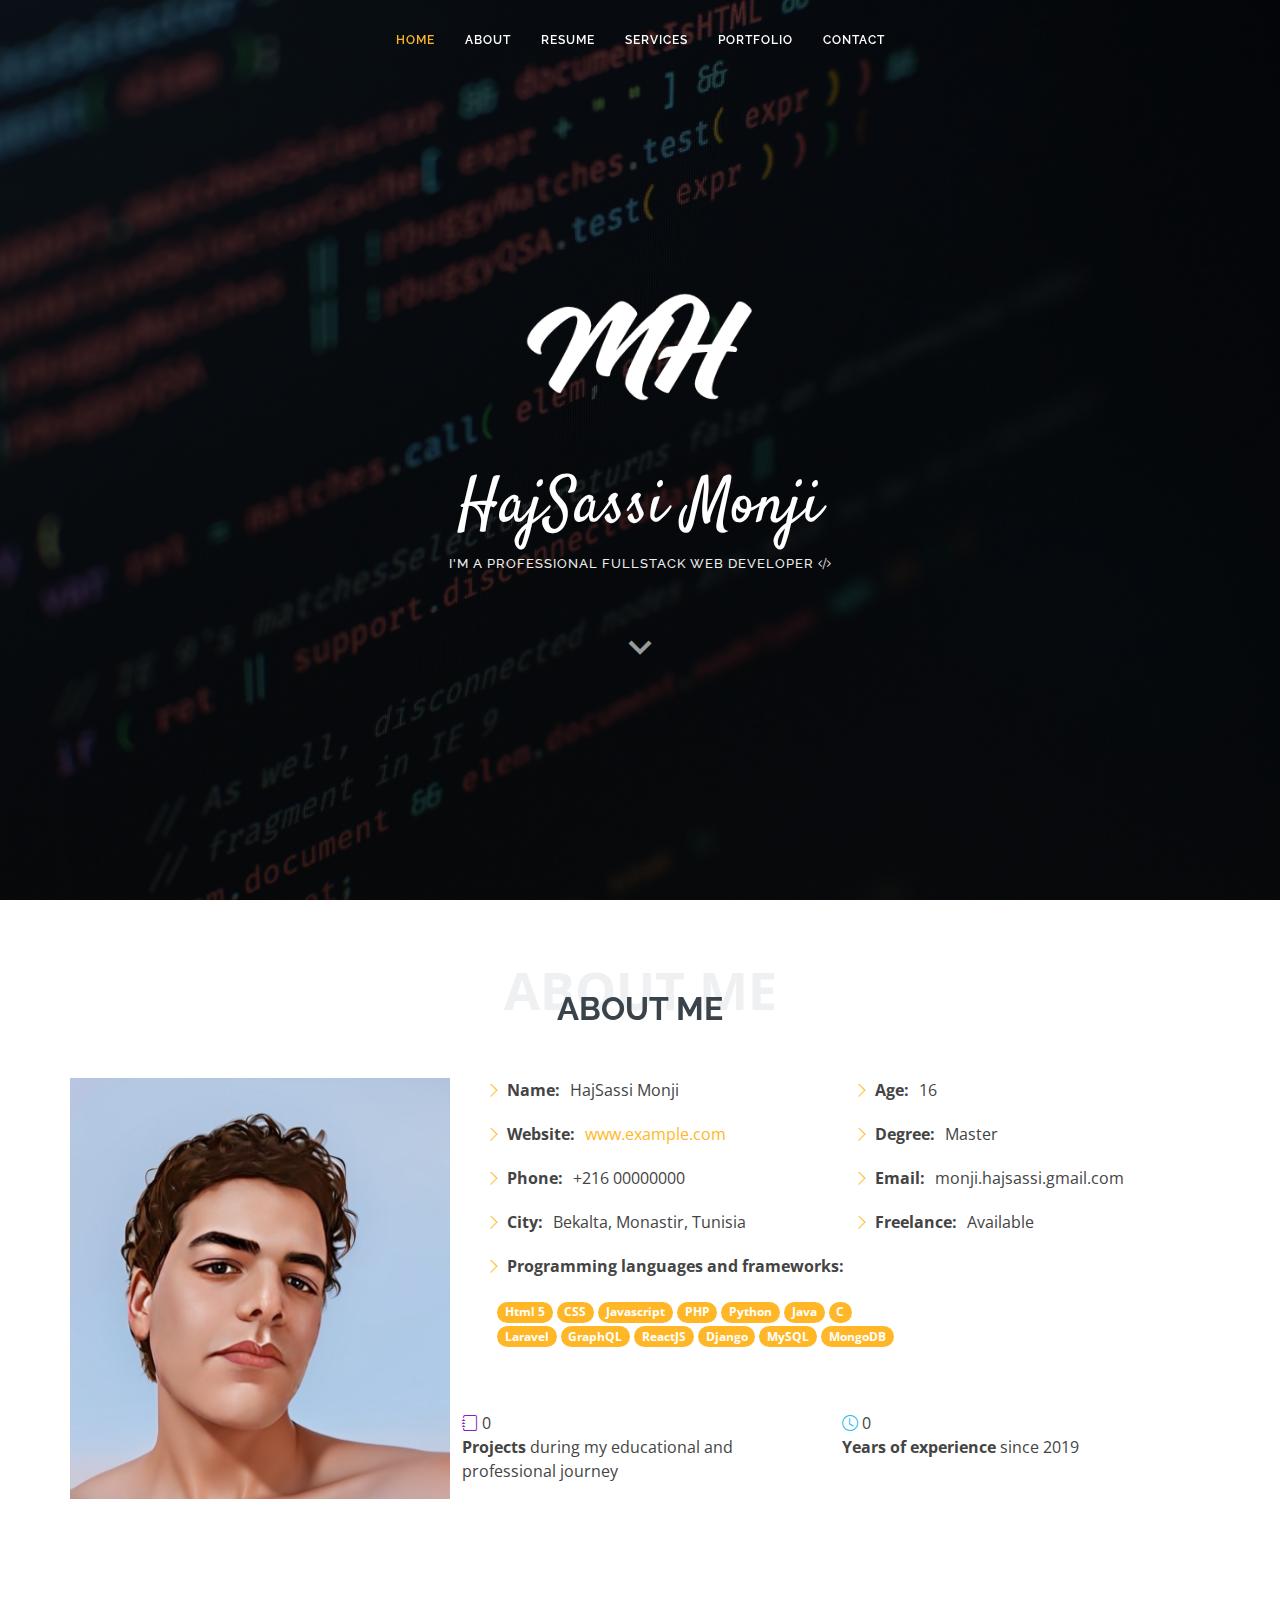
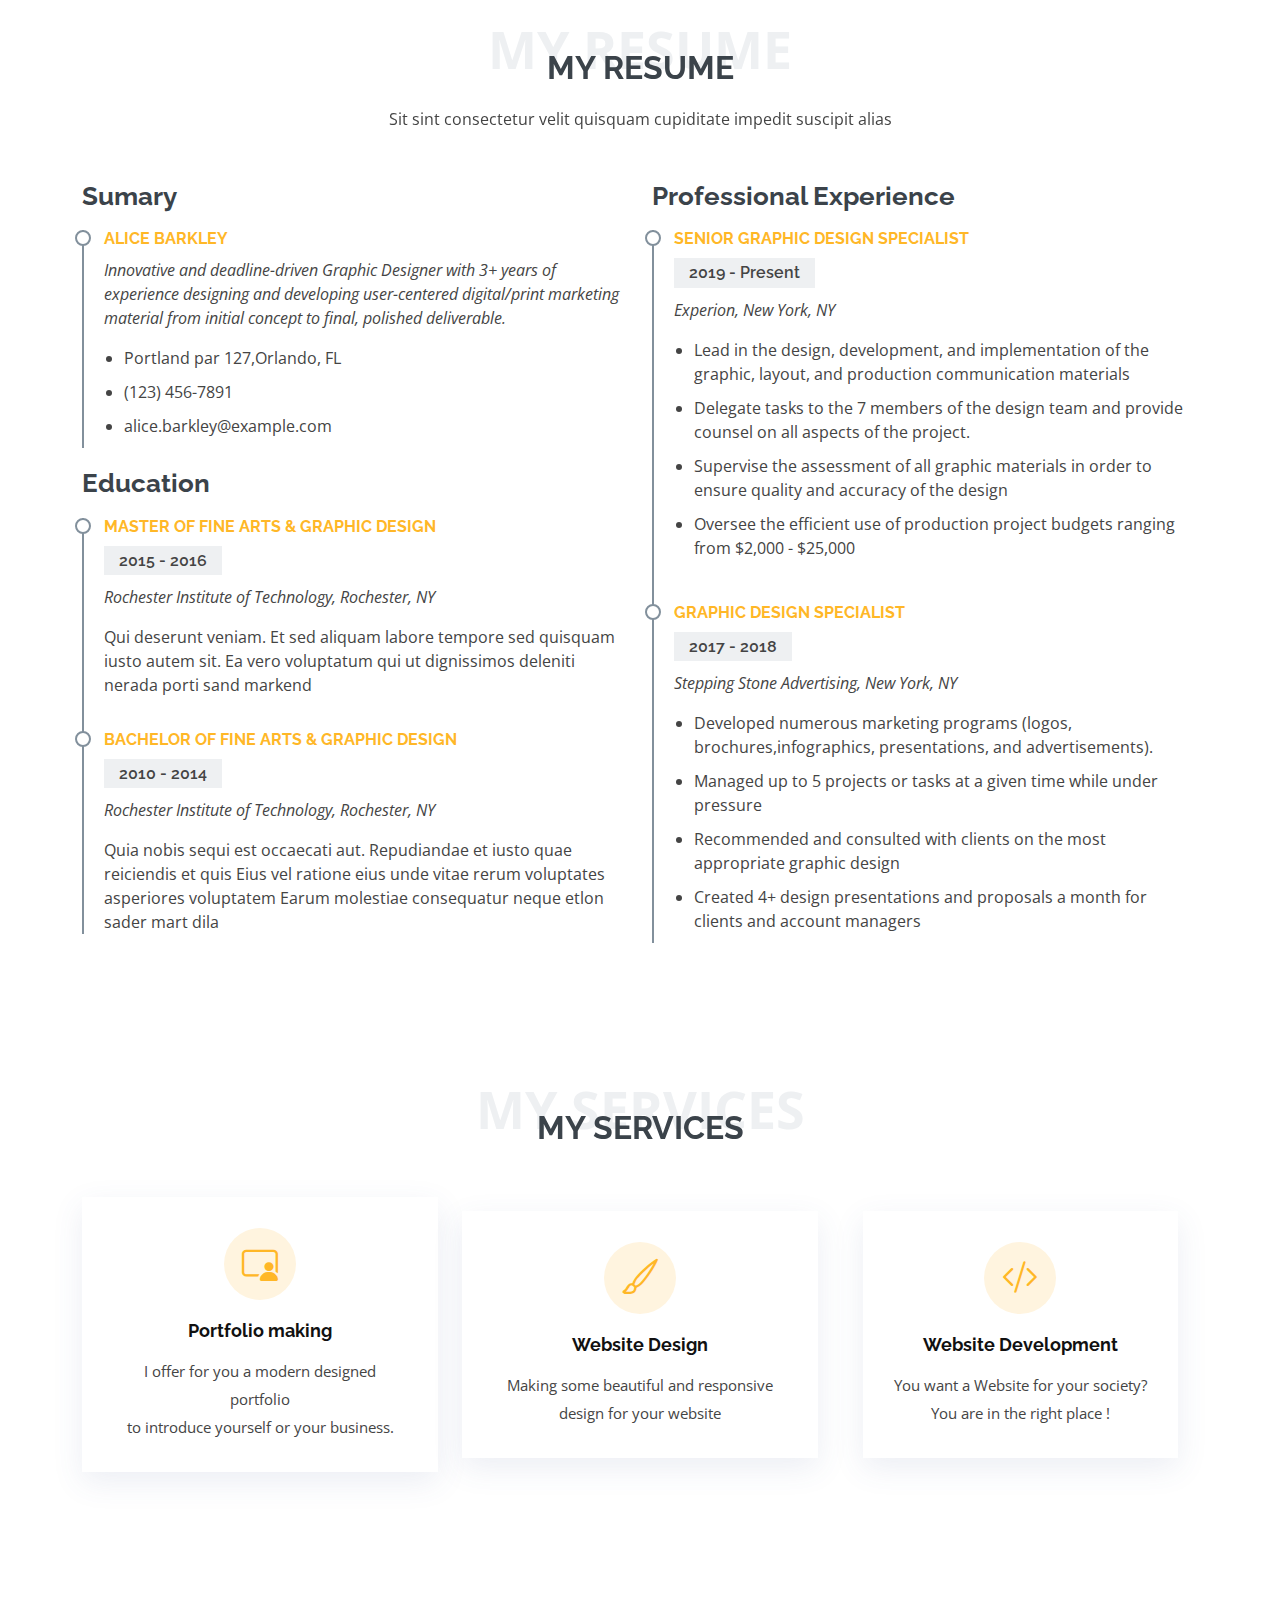
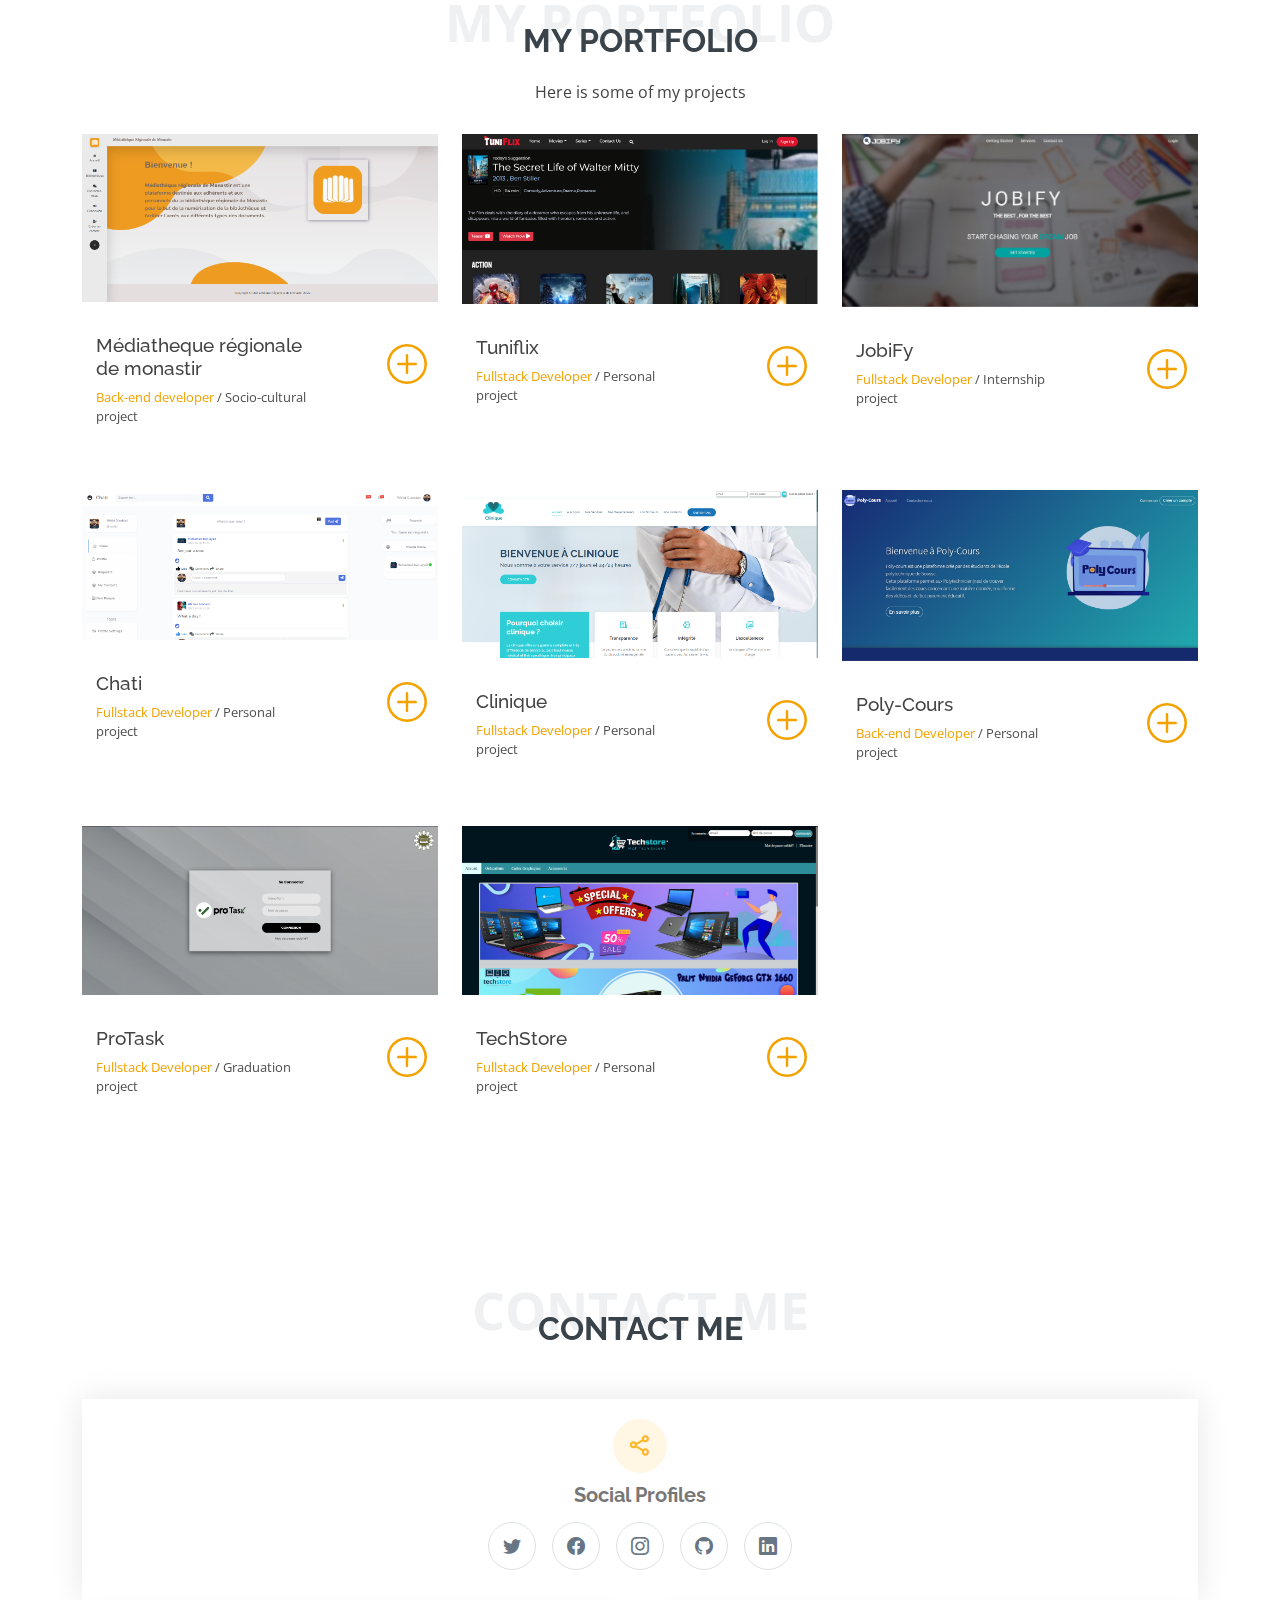
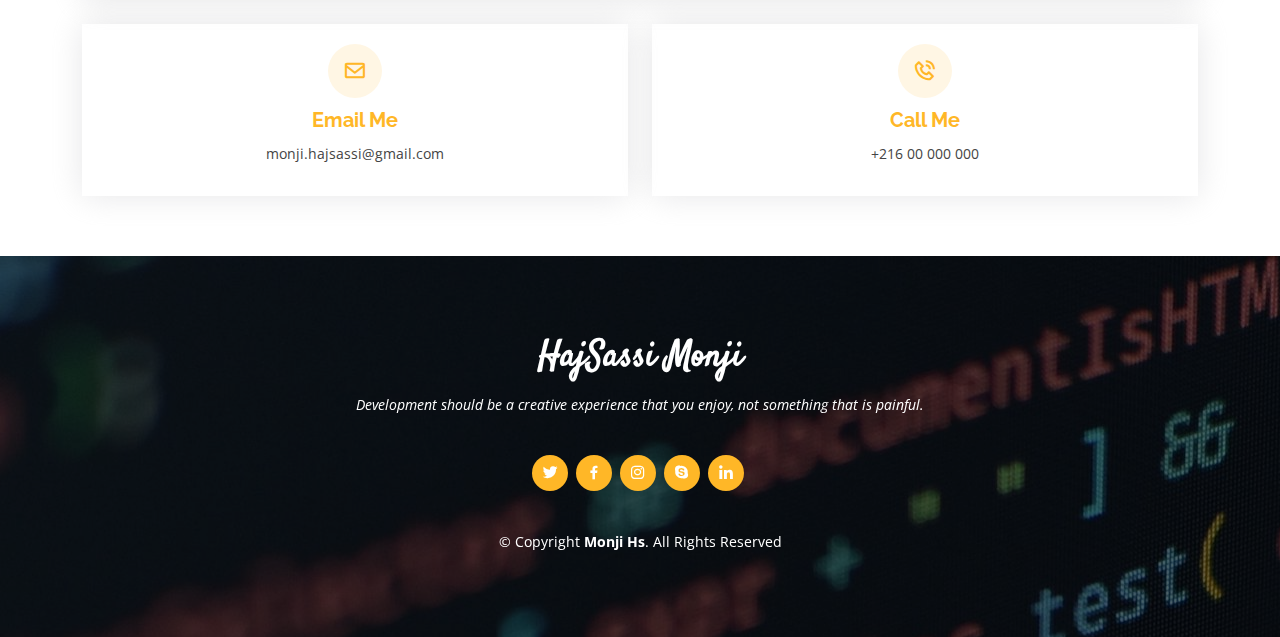
==== index.html @ 4120653e "Add files via upload" ====
<!DOCTYPE html>
<html lang="en">

<head>
  <meta charset="utf-8">
  <meta content="width=device-width, initial-scale=1.0" name="viewport">

  <title>HajSassi Monji - Index</title>
  <meta content="" name="description">
  <meta content="" name="keywords">

  <!-- Favicons -->
  <link href="assets/img/favicon.png" rel="icon">
  <link href="assets/img/apple-touch-icon.png" rel="apple-touch-icon">

  <!-- Google Fonts -->
  <link href="https://fonts.googleapis.com/css?family=Open+Sans:300,300i,400,400i,600,600i,700,700i|Raleway:300,300i,400,400i,500,500i,600,600i,700,700i|Satisfy" rel="stylesheet">

  <!-- Vendor CSS Files -->
  <link href="assets/vendor/bootstrap/css/bootstrap.min.css" rel="stylesheet">
  <link href="assets/vendor/bootstrap-icons/bootstrap-icons.css" rel="stylesheet">
  <link href="assets/vendor/boxicons/css/boxicons.min.css" rel="stylesheet">
  <link href="assets/vendor/glightbox/css/glightbox.min.css" rel="stylesheet">
  <link href="assets/vendor/swiper/swiper-bundle.min.css" rel="stylesheet">

  <!-- Template Main CSS File -->
  <link href="assets/css/style.css" rel="stylesheet">

  <!-- =======================================================
  * Template Name: Laura
  * Updated: Mar 10 2023 with Bootstrap v5.2.3
  * Template URL: https://bootstrapmade.com/laura-free-creative-bootstrap-theme/
  * Author: BootstrapMade.com
  * License: https://bootstrapmade.com/license/
  ======================================================== -->
</head>

<body>

  <!-- ======= Header ======= -->
  <header id="header" class="fixed-top d-flex justify-content-center align-items-center header-transparent">

    <nav id="navbar" class="navbar">
      <ul>
        <li><a class="nav-link scrollto active" href="#hero">Home</a></li>
        <li><a class="nav-link scrollto" href="#about">About</a></li>
        <li><a class="nav-link scrollto" href="#resume">Resume</a></li>
        <li><a class="nav-link scrollto" href="#services">Services</a></li>
        <li><a class="nav-link scrollto " href="#portfolio">Portfolio</a></li>
        <!-- <li class="dropdown"><a href="#"><span>Drop Down</span> <i class="bi bi-chevron-down"></i></a>
          <ul>
            <li><a href="#">Drop Down 1</a></li>
            <li class="dropdown"><a href="#"><span>Deep Drop Down</span> <i class="bi bi-chevron-right"></i></a>
              <ul>
                <li><a href="#">Deep Drop Down 1</a></li>
                <li><a href="#">Deep Drop Down 2</a></li>
                <li><a href="#">Deep Drop Down 3</a></li>
                <li><a href="#">Deep Drop Down 4</a></li>
                <li><a href="#">Deep Drop Down 5</a></li>
              </ul>
            </li>
            <li><a href="#">Drop Down 2</a></li>
            <li><a href="#">Drop Down 3</a></li>
            <li><a href="#">Drop Down 4</a></li>
          </ul>
        </li> -->
        <li><a class="nav-link scrollto" href="#contact">Contact</a></li>
      </ul>
      <i class="bi bi-list mobile-nav-toggle"></i>
    </nav><!-- .navbar -->

  </header><!-- End Header -->

  <!-- ======= Hero Section ======= -->
  <section id="hero">
    <div class="hero-container">
      <img data-aos="fade-up" src="./assets/img/MyLogoWhite.png" class="aos-init aos-animate" style="width: 230px;" alt="">
      <h1>HajSassi Monji</h1>
      <h2 data-aos="fade-up" data-aos-delay="400">I'm a Professional Fullstack web developer
        <i class="bi bi-code-slash"></i>
      </h2>
      <a href="#about" class="btn-scroll scrollto" title="Scroll Down"><i class="bx bx-chevron-down"></i></a>
    </div>
  </section><!-- End Hero -->

  <main id="main">

    <!-- ======= About Me Section ======= -->
    <section id="about" class="about">
      <div class="container">

        <div class="section-title">
          <span>About Me</span>
          <h2>About Me</h2>
        </div>

        <div class="row">
          <div class="image col-lg-4 d-flex align-items-stretch justify-content-center justify-content-lg-start"></div>
          <div class="col-lg-8 d-flex flex-column align-items-stretch">
            <div class="content ps-lg-4 d-flex flex-column justify-content-center">
              <div class="row">
                <div class="col-lg-6">
                  <ul>
                    <li><i class="bi bi-chevron-right"></i> <strong>Name:</strong> <span>HajSassi Monji</span></li>
                    <li><i class="bi bi-chevron-right"></i> <strong>Website:</strong> <a href="" target=”_blank” attribute><span>www.example.com</span></a></li>
                    <li><i class="bi bi-chevron-right"></i> <strong>Phone:</strong> <span>+216 00000000</span></li>
                    <li><i class="bi bi-chevron-right"></i> <strong>City:</strong> <span>Bekalta, Monastir, Tunisia</span></li>
                  </ul>
                </div>
                <div class="col-lg-6">
                  <ul>
                    <li><i class="bi bi-chevron-right"></i> <strong>Age:</strong> <span>16</span></li>
                    <li><i class="bi bi-chevron-right"></i> <strong>Degree:</strong> <span>Master</span></li>
                    <li><i class="bi bi-chevron-right"></i> <strong>Email:</strong> <span>monji.hajsassi.gmail.com</span></li>
                    <li><i class="bi bi-chevron-right"></i> <strong>Freelance:</strong> <span>Available</span></li>
                  </ul>
                </div>
              </div>
              <div class="col-lg-12 col-sm-12">
                <ul>
                  <li><i class="bi bi-chevron-right"></i> <strong>Programming languages and frameworks:</strong> <span></span></li>
                  <div class="w-md-50 w-sm-100" style="margin-left: 11px">
                      <span class="badge rounded-pill">Html 5</span>
                      <span class="badge rounded-pill">CSS</span>
                      <span class="badge rounded-pill">Javascript</span>
                      <span class="badge rounded-pill">PHP</span>
                      <span class="badge rounded-pill">Python</span>
                      <span class="badge rounded-pill">Java</span>
                      <span class="badge rounded-pill">C</span>
                      <br>
                      <span class="badge rounded-pill">Laravel</span>
                      <span class="badge rounded-pill">GraphQL</span>
                      <span class="badge rounded-pill">ReactJS</span>
                      <span class="badge rounded-pill">Django</span>
                      <span class="badge rounded-pill">MySQL</span>
                      <span class="badge rounded-pill">MongoDB</span>
                  </div>
              </ul>
          </div>
      </div>
      <div class="row mt-n4">
          <div class="col-md-6 mt-5 d-md-flex align-items-md-stretch">
              <div class="count-box">
                  <i class="bi bi-journal" style="color: #8a1ac2;"></i>
                  <span data-purecounter-start="0" data-purecounter-end="7" data-purecounter-duration="1" class="purecounter"></span>
                  <p><strong>Projects</strong> during my educational and professional journey</p>
              </div>
          </div>

          <div class="col-md-6 mt-5 d-md-flex align-items-md-stretch">
              <div class="count-box">
                  <i class="bi bi-clock" style="color: #2cbdee;"></i>
                  <span data-purecounter-start="0" data-purecounter-end="4" data-purecounter-duration="1" class="purecounter"></span>
                  <p><strong>Years of experience</strong> since 2019</p>
              </div>
          </div>

      </div>
  </div>
  <!-- End .content-->



</div>
</div>

</div>
</section>
<!-- End About Me Section -->

    <!-- ======= My Resume Section ======= -->
    <section id="resume" class="resume">
      <div class="container">

        <div class="section-title">
          <span>My Resume</span>
          <h2>My Resume</h2>
          <p>Sit sint consectetur velit quisquam cupiditate impedit suscipit alias</p>
        </div>

        <div class="row">
          <div class="col-lg-6">
            <h3 class="resume-title">Sumary</h3>
            <div class="resume-item pb-0">
              <h4>Alice Barkley</h4>
              <p><em>Innovative and deadline-driven Graphic Designer with 3+ years of experience designing and developing user-centered digital/print marketing material from initial concept to final, polished deliverable.</em></p>
              <p>
              <ul>
                <li>Portland par 127,Orlando, FL</li>
                <li>(123) 456-7891</li>
                <li>alice.barkley@example.com</li>
              </ul>
              </p>
            </div>

            <h3 class="resume-title">Education</h3>
            <div class="resume-item">
              <h4>Master of Fine Arts &amp; Graphic Design</h4>
              <h5>2015 - 2016</h5>
              <p><em>Rochester Institute of Technology, Rochester, NY</em></p>
              <p>Qui deserunt veniam. Et sed aliquam labore tempore sed quisquam iusto autem sit. Ea vero voluptatum qui ut dignissimos deleniti nerada porti sand markend</p>
            </div>
            <div class="resume-item">
              <h4>Bachelor of Fine Arts &amp; Graphic Design</h4>
              <h5>2010 - 2014</h5>
              <p><em>Rochester Institute of Technology, Rochester, NY</em></p>
              <p>Quia nobis sequi est occaecati aut. Repudiandae et iusto quae reiciendis et quis Eius vel ratione eius unde vitae rerum voluptates asperiores voluptatem Earum molestiae consequatur neque etlon sader mart dila</p>
            </div>
          </div>
          <div class="col-lg-6">
            <h3 class="resume-title">Professional Experience</h3>
            <div class="resume-item">
              <h4>Senior graphic design specialist</h4>
              <h5>2019 - Present</h5>
              <p><em>Experion, New York, NY </em></p>
              <p>
              <ul>
                <li>Lead in the design, development, and implementation of the graphic, layout, and production communication materials</li>
                <li>Delegate tasks to the 7 members of the design team and provide counsel on all aspects of the project. </li>
                <li>Supervise the assessment of all graphic materials in order to ensure quality and accuracy of the design</li>
                <li>Oversee the efficient use of production project budgets ranging from $2,000 - $25,000</li>
              </ul>
              </p>
            </div>
            <div class="resume-item">
              <h4>Graphic design specialist</h4>
              <h5>2017 - 2018</h5>
              <p><em>Stepping Stone Advertising, New York, NY</em></p>
              <p>
              <ul>
                <li>Developed numerous marketing programs (logos, brochures,infographics, presentations, and advertisements).</li>
                <li>Managed up to 5 projects or tasks at a given time while under pressure</li>
                <li>Recommended and consulted with clients on the most appropriate graphic design</li>
                <li>Created 4+ design presentations and proposals a month for clients and account managers</li>
              </ul>
              </p>
            </div>
          </div>
        </div>

      </div>
    </section><!-- End My Resume Section -->

    <!-- ======= My Services Section ======= -->
    <section id="services" class="services">
      <div class="container">

          <div class="section-title">
              <span>My Services</span>
              <h2>My Services</h2>
          </div>

          <div class="row">
              <div class="col-md-4 col-lg-4 d-flex align-items-center justify-content-center mb-5 mb-lg-0">
                  <div class="icon-box">
                      <div class="icon"><i class="bi bi-person-video3"></i></div>
                      <h4 class="title">
                          <a href="">Portfolio making</a>
                      </h4>
                      <p class="description">
                          I offer for you a modern designed portfolio <br> to introduce yourself or your business.
                      </p>
                  </div>
              </div>
              <div class="col-md-4  col-lg-4 d-flex align-items-center justify-content-center mb-5 mb-lg-0">
                  <div class="icon-box">
                      <div class="icon"><i class="bi bi-brush"></i></div>
                      <h4 class="title">
                          <a href="#portfolio">Website Design</a>
                      </h4>
                      <p class="description">
                          Making some beautiful and responsive design for your website
                      </p>
                  </div>
              </div>
              <div class="col-md-4 col-lg-4 d-flex align-items-center justify-content-center mb-5 mb-lg-0">
                  <div class="icon-box">
                      <div class="icon"><i class="bi bi-code-slash"></i></div>
                      <h4 class="title">
                          <a href="">Website Development</a>
                      </h4>
                      <p class="description">
                          You want a Website for your society?<br> You are in the right place !

                      </p>
                  </div>
              </div>



          </div>

      </div>
  </section>
  <!-- End My Services Section -->

    <!-- ======= Testimonials Section
    <section id="testimonials" class="testimonials">
      <div class="container position-relative">

        <div class="testimonials-slider swiper" data-aos="fade-up" data-aos-delay="100">
          <div class="swiper-wrapper">

            <div class="swiper-slide">
              <div class="testimonial-item">
                <img src="assets/img/testimonials/testimonials-1.jpg" class="testimonial-img" alt="">
                <h3>Saul Goodman</h3>
                <h4>Ceo &amp; Founder</h4>
                <p>
                  <i class="bx bxs-quote-alt-left quote-icon-left"></i>
                  Proin iaculis purus consequat sem cure digni ssim donec porttitora entum suscipit rhoncus. Accusantium quam, ultricies eget id, aliquam eget nibh et. Maecen aliquam, risus at semper.
                  <i class="bx bxs-quote-alt-right quote-icon-right"></i>
                </p>
              </div>
            </div> End testimonial item

            <div class="swiper-slide">
              <div class="testimonial-item">
                <img src="assets/img/testimonials/testimonials-2.jpg" class="testimonial-img" alt="">
                <h3>Sara Wilsson</h3>
                <h4>Designer</h4>
                <p>
                  <i class="bx bxs-quote-alt-left quote-icon-left"></i>
                  Export tempor illum tamen malis malis eram quae irure esse labore quem cillum quid cillum eram malis quorum velit fore eram velit sunt aliqua noster fugiat irure amet legam anim culpa.
                  <i class="bx bxs-quote-alt-right quote-icon-right"></i>
                </p>
              </div>
            </div> End testimonial item 

            <div class="swiper-slide">
              <div class="testimonial-item">
                <img src="assets/img/testimonials/testimonials-3.jpg" class="testimonial-img" alt="">
                <h3>Jena Karlis</h3>
                <h4>Store Owner</h4>
                <p>
                  <i class="bx bxs-quote-alt-left quote-icon-left"></i>
                  Enim nisi quem export duis labore cillum quae magna enim sint quorum nulla quem veniam duis minim tempor labore quem eram duis noster aute amet eram fore quis sint minim.
                  <i class="bx bxs-quote-alt-right quote-icon-right"></i>
                </p>
              </div>
            </div> End testimonial item 

            <div class="swiper-slide">
              <div class="testimonial-item">
                <img src="assets/img/testimonials/testimonials-4.jpg" class="testimonial-img" alt="">
                <h3>Matt Brandon</h3>
                <h4>Freelancer</h4>
                <p>
                  <i class="bx bxs-quote-alt-left quote-icon-left"></i>
                  Fugiat enim eram quae cillum dolore dolor amet nulla culpa multos export minim fugiat minim velit minim dolor enim duis veniam ipsum anim magna sunt elit fore quem dolore labore illum veniam.
                  <i class="bx bxs-quote-alt-right quote-icon-right"></i>
                </p>
              </div>
            </div> End testimonial item 

            <div class="swiper-slide">
              <div class="testimonial-item">
                <img src="assets/img/testimonials/testimonials-5.jpg" class="testimonial-img" alt="">
                <h3>John Larson</h3>
                <h4>Entrepreneur</h4>
                <p>
                  <i class="bx bxs-quote-alt-left quote-icon-left"></i>
                  Quis quorum aliqua sint quem legam fore sunt eram irure aliqua veniam tempor noster veniam enim culpa labore duis sunt culpa nulla illum cillum fugiat legam esse veniam culpa fore nisi cillum quid.
                  <i class="bx bxs-quote-alt-right quote-icon-right"></i>
                </p>
              </div>
            </div> End testimonial item 

          </div>
          <div class="swiper-pagination"></div>
        </div>

      </div>
    </section> End Testimonials Section

            ======= My Portfolio Section ======= -->
             <section id="portfolio" class="portfolio">
              <div class="container">
  
                  <div class="section-title">
                      <span>My Portfolio</span>
                      <h2>My Portfolio</h2>
                      <p>Here is some of my projects</p>
                  </div>
  
                  <div class="row">
                      <div class="col-md-4">
                          <div class="work-box">
                              <a href="assets/img/Captures/mrmMain.png" data-gallery="portfolioGallery" class="portfolio-lightbox">
                                  <div class="work-img">
                                      <img src="assets/img/Captures/mrmMain.png" alt="" class="img-fluid">
                                  </div>
                              </a>
                              <div class="work-content">
                                  <div class="row">
                                      <div class="col-sm-8">
                                          <h2 class="w-title">Médiatheque régionale de monastir</h2>
                                          <div class="w-more">
                                              <span class="w-ctegory">Back-end developer</span> / <span class="w-date">Socio-cultural project</span>
                                          </div>
                                      </div>
                                      <div class="col-sm-4">
                                          <div class="w-like">
                                              <a href="./projects/mrm.html"> <span class="bi bi-plus-circle"></span></a>
                                          </div>
                                      </div>
                                  </div>
                              </div>
                          </div>
                      </div>
                      <div class="col-md-4">
                          <div class="work-box">
                              <a href="assets/img/Captures/tuniflixMain.png" data-gallery="portfolioGallery" class="portfolio-lightbox">
                                  <div class="work-img">
                                      <img src="assets/img/Captures/tuniflixMain.png" alt="" class="img-fluid">
                                  </div>
                              </a>
                              <div class="work-content">
                                  <div class="row">
                                      <div class="col-sm-8">
                                          <h2 class="w-title">Tuniflix</h2>
                                          <div class="w-more">
                                              <span class="w-ctegory">Fullstack Developer</span> / <span class="w-date">Personal project</span>
                                          </div>
                                      </div>
                                      <div class="col-sm-4">
                                          <div class="w-like">
                                              <a href="./projects/tuniflix.html"> <span class="bi bi-plus-circle"></span></a>
                                          </div>
                                      </div>
                                  </div>
                              </div>
                          </div>
                      </div>
                      <div class="col-md-4">
                          <div class="work-box">
                              <a href="assets/img/Captures/jobify/main1.png" data-gallery="portfolioGallery" class="portfolio-lightbox">
                                  <div class="work-img">
                                      <img src="assets/img/Captures/jobify/main1.png" alt="" class="img-fluid">
                                  </div>
                              </a>
                              <div class="work-content">
                                  <div class="row">
                                      <div class="col-sm-8">
                                          <h2 class="w-title">JobiFy</h2>
                                          <div class="w-more">
                                              <span class="w-ctegory">Fullstack Developer</span> / <span class="w-date">Internship project</span>
                                          </div>
                                      </div>
                                      <div class="col-sm-4">
                                          <div class="w-like">
                                              <a href="./projects/jobify.html"> <span class="bi bi-plus-circle"></span></a>
                                          </div>
                                      </div>
                                  </div>
                              </div>
                          </div>
                      </div>
                      <div class="col-md-4">
                          <div class="work-box">
                              <a href="assets/img/Captures/chati main.png" data-gallery="portfolioGallery" class="portfolio-lightbox">
                                  <div class="work-img">
                                      <img src="assets/img/Captures/chati main.png" alt="" class="img-fluid">
                                  </div>
                              </a>
                              <div class="work-content">
                                  <div class="row">
                                      <div class="col-sm-8">
                                          <h2 class="w-title">Chati</h2>
                                          <div class="w-more">
                                              <span class="w-ctegory">Fullstack Developer </span> / <span class="w-date">Personal project</span>
                                          </div>
                                      </div>
                                      <div class="col-sm-4">
                                          <div class="w-like">
                                              <a href="./projects/chati.html"> <span class="bi bi-plus-circle"></span></a>
                                          </div>
                                      </div>
                                  </div>
                              </div>
                          </div>
                      </div>
                      <div class="col-md-4">
                          <div class="work-box">
                              <a href="assets/img/Captures/CliniqueMain.png" data-gallery="portfolioGallery" class="portfolio-lightbox">
                                  <div class="work-img">
                                      <img src="assets/img/Captures/CliniqueMain.png" alt="" class="img-fluid">
                                  </div>
                              </a>
                              <div class="work-content">
                                  <div class="row">
                                      <div class="col-sm-8">
                                          <h2 class="w-title">Clinique</h2>
                                          <div class="w-more">
                                              <span class="w-ctegory">Fullstack Developer </span> / <span class="w-date">Personal project</span>
                                          </div>
                                      </div>
                                      <div class="col-sm-4">
                                          <div class="w-like">
                                              <a href="./projects/clinique.html"> <span class="bi bi-plus-circle"></span></a>
                                          </div>
                                      </div>
                                  </div>
                              </div>
                          </div>
                      </div>
                      <div class="col-md-4">
                          <div class="work-box">
                              <a href="assets/img/Captures/PolycoursMain.png" data-gallery="portfolioGallery" class="portfolio-lightbox">
                                  <div class="work-img">
                                      <img src="assets/img/Captures/PolycoursMain.png" alt="" class="img-fluid">
                                  </div>
                              </a>
                              <div class="work-content">
                                  <div class="row">
                                      <div class="col-sm-8">
                                          <h2 class="w-title">Poly-Cours</h2>
                                          <div class="w-more">
                                              <span class="w-ctegory">Back-end Developer </span> / <span class="w-date">Personal project</span>
                                          </div>
                                      </div>
                                      <div class="col-sm-4">
                                          <div class="w-like">
                                              <a href="./projects/poly.html"> <span class="bi bi-plus-circle"></span></a>
                                          </div>
                                      </div>
                                  </div>
                              </div>
                          </div>
                      </div>
                      <div class="col-md-4">
                          <div class="work-box">
                              <a href="assets/img/Captures/ProTaskMain.png" data-gallery="portfolioGallery" class="portfolio-lightbox">
                                  <div class="work-img">
                                      <img src="assets/img/Captures/ProTaskMain.png" alt="" class="img-fluid">
                                  </div>
                              </a>
                              <div class="work-content">
                                  <div class="row">
                                      <div class="col-sm-8">
                                          <h2 class="w-title">ProTask</h2>
                                          <div class="w-more">
                                              <span class="w-ctegory">Fullstack Developer </span> / <span class="w-date">Graduation project</span>
                                          </div>
                                      </div>
                                      <div class="col-sm-4">
                                          <div class="w-like">
                                              <a href="./projects/protask.html"> <span class="bi bi-plus-circle"></span></a>
                                          </div>
                                      </div>
                                  </div>
                              </div>
                          </div>
                      </div>
                      <div class="col-md-4">
                          <div class="work-box">
                              <a href="assets/img/Captures/techStoreMain.png" data-gallery="portfolioGallery" class="portfolio-lightbox">
                                  <div class="work-img">
                                      <img src="assets/img/Captures/techStoreMain.png" alt="" class="img-fluid">
                                  </div>
                              </a>
                              <div class="work-content">
                                  <div class="row">
                                      <div class="col-sm-8">
                                          <h2 class="w-title">TechStore</h2>
                                          <div class="w-more">
                                              <span class="w-ctegory">Fullstack Developer </span> / <span class="w-date">Personal project</span>
                                          </div>
                                      </div>
                                      <div class="col-sm-4">
                                          <div class="w-like">
                                              <a href="./projects/TechStore.html"> <span class="bi bi-plus-circle"></span></a>
                                          </div>
                                      </div>
                                  </div>
                              </div>
                          </div>
                      </div>
  
  
                  </div>
  
              </div>
          </section><!-- End My Portfolio Section -->

    <!-- ======= Pricing Section =======
     <section id="pricing" class="pricing">
      <div class="container">

        <div class="section-title">
          <span>Pricing</span>
          <h2>Pricing</h2>
          <p>Sit sint consectetur velit quisquam cupiditate impedit suscipit alias</p>
        </div>

        <div class="row">

          <div class="col-lg-3 col-md-6">
            <div class="box">
              <h3>Free</h3>
              <h4><sup>$</sup>0<span> / month</span></h4>
              <ul>
                <li>Aida dere</li>
                <li>Nec feugiat nisl</li>
                <li>Nulla at volutpat dola</li>
                <li class="na">Pharetra massa</li>
                <li class="na">Massa ultricies mi</li>
              </ul>
              <div class="btn-wrap">
                <a href="#" class="btn-buy">Buy Now</a>
              </div>
            </div>
          </div>

          <div class="col-lg-3 col-md-6 mt-4 mt-md-0">
            <div class="box featured">
              <h3>Business</h3>
              <h4><sup>$</sup>19<span> / month</span></h4>
              <ul>
                <li>Aida dere</li>
                <li>Nec feugiat nisl</li>
                <li>Nulla at volutpat dola</li>
                <li>Pharetra massa</li>
                <li class="na">Massa ultricies mi</li>
              </ul>
              <div class="btn-wrap">
                <a href="#" class="btn-buy">Buy Now</a>
              </div>
            </div>
          </div>

          <div class="col-lg-3 col-md-6 mt-4 mt-lg-0">
            <div class="box">
              <h3>Developer</h3>
              <h4><sup>$</sup>29<span> / month</span></h4>
              <ul>
                <li>Aida dere</li>
                <li>Nec feugiat nisl</li>
                <li>Nulla at volutpat dola</li>
                <li>Pharetra massa</li>
                <li>Massa ultricies mi</li>
              </ul>
              <div class="btn-wrap">
                <a href="#" class="btn-buy">Buy Now</a>
              </div>
            </div>
          </div>

          <div class="col-lg-3 col-md-6 mt-4 mt-lg-0">
            <div class="box">
              <span class="advanced">Advanced</span>
              <h3>Ultimate</h3>
              <h4><sup>$</sup>49<span> / month</span></h4>
              <ul>
                <li>Aida dere</li>
                <li>Nec feugiat nisl</li>
                <li>Nulla at volutpat dola</li>
                <li>Pharetra massa</li>
                <li>Massa ultricies mi</li>
              </ul>
              <div class="btn-wrap">
                <a href="#" class="btn-buy">Buy Now</a>
              </div>
            </div>
          </div>

        </div>

      </div>
    </section> End Pricing Section -->

    <!-- ======= Contact Me Section ======= -->
    <section id="contact" class="contact">
      <div class="container">

        <div class="section-title">
          <span>Contact Me</span>
          <h2>Contact Me</h2>
        </div>

        <div class="row">

          <div class="col-lg-12">

            <div class="row">
              <div class="col-md-12">
                <div class="info-box">
                  <i class="bx bx-share-alt"></i>
                  <h3>Social Profiles</h3>
                  <div class="social-links">
                    <a href="https://twitter.com/HsMonji" target=”_blank” attribute class="twitter"><i class="bi bi-twitter"></i></a>
                    <a href="https://www.facebook.com/profile.php?id=100069343285012" target=”_blank” attribute class="facebook"><i class="bi bi-facebook"></i></a>
                    <a href="https://www.instagram.com/monji_hs/" target=”_blank” attribute class="instagram"><i class="bi bi-instagram"></i></a>
                    <a href="https://github.com/monjihs" target="_blank" class="google-plus"><i class="bi bi-github"></i></a>
                    <a href="" class="linkedin" target=”_blank” attribute><i class="bi bi-linkedin"></i></a>
                  </div>
                </div>
              </div>
              <div class="col-md-6">
                <div class="info-box mt-4">
                    <i class="bx bx-envelope"></i>
                    <h3>
                        <a href="mailto:monji.hajsassi@gmail.com">Email Me</a>
                    </h3>
                    <p>monji.hajsassi@gmail.com</p>
                </div>
            </div>
            <div class="col-md-6">
              <div class="info-box mt-4">
                  <i class="bx bx-phone-call"></i>
                  <h3>
                      <a href="tel:+21600000000">Call Me</a>
                  </h3>
                  <p>+216 00 000 000</p>
              </div>
              </div>
            </div>

          </div>

          <!-- <div class="col-lg-6">
            <form action="forms/contact.php" method="post" role="form" class="php-email-form">
              <div class="row">
                <div class="col-md-6 form-group">
                  <input type="text" name="name" class="form-control" id="name" placeholder="Your Name" required>
                </div>
                <div class="col-md-6 form-group mt-3 mt-md-0">
                  <input type="email" class="form-control" name="email" id="email" placeholder="Your Email" required>
                </div>
              </div>
              <div class="form-group mt-3">
                <input type="text" class="form-control" name="subject" id="subject" placeholder="Subject" required>
              </div>
              <div class="form-group mt-3">
                <textarea class="form-control" name="message" rows="6" placeholder="Message" required></textarea>
              </div>
              <div class="my-3">
                <div class="loading">Loading</div>
                <div class="error-message"></div>
                <div class="sent-message">Your message has been sent. Thank you!</div>
              </div>
              <div class="text-center"><button type="submit">Send Message</button></div>
            </form>
          </div> -->

        </div>

      </div>
    </section><!-- End Contact Me Section -->

  </main><!-- End #main -->

  <!-- ======= Footer ======= -->
  <footer id="footer" style="
    background: url('./assets/img/header.jpg ') top center no-repeat; ">
    <div class="container">
      <h3>HajSassi Monji</h3>
      <p>Development should be a creative experience that you enjoy, not something that is painful.</p>
      <div class="social-links">
        <a href="#" class="twitter"><i class="bx bxl-twitter"></i></a>
        <a href="#" class="facebook"><i class="bx bxl-facebook"></i></a>
        <a href="#" class="instagram"><i class="bx bxl-instagram"></i></a>
        <a href="#" class="google-plus"><i class="bx bxl-skype"></i></a>
        <a href="#" class="linkedin"><i class="bx bxl-linkedin"></i></a>
      </div>
      <div class="copyright">
        &copy; Copyright <strong><span>Monji Hs</span></strong>. All Rights Reserved
      </div>
      <div class="credits">
        <!-- All the links in the footer should remain intact. -->
        <!-- You can delete the links only if you purchased the pro version. -->
        <!-- Licensing information: https://bootstrapmade.com/license/ -->
        <!-- Purchase the pro version with working PHP/AJAX contact form: https://bootstrapmade.com/laura-free-creative-bootstrap-theme/ -->
        <!-- Designed by <a href="https://bootstrapmade.com/">BootstrapMade</a> -->
      </div>
    </div>
  </footer><!-- End Footer -->

  <a href="#" class="back-to-top d-flex align-items-center justify-content-center"><i class="bi bi-arrow-up-short"></i></a>

  <!-- Vendor JS Files -->
  <script src="assets/vendor/purecounter/purecounter_vanilla.js"></script>
  <script src="assets/vendor/bootstrap/js/bootstrap.bundle.min.js"></script>
  <script src="assets/vendor/glightbox/js/glightbox.min.js"></script>
  <script src="assets/vendor/isotope-layout/isotope.pkgd.min.js"></script>
  <script src="assets/vendor/swiper/swiper-bundle.min.js"></script>
  <script src="assets/vendor/waypoints/noframework.waypoints.js"></script>
  <script src="assets/vendor/php-email-form/validate.js"></script>

  <!-- Template Main JS File -->
  <script src="assets/js/main.js"></script>

</body>

</html>
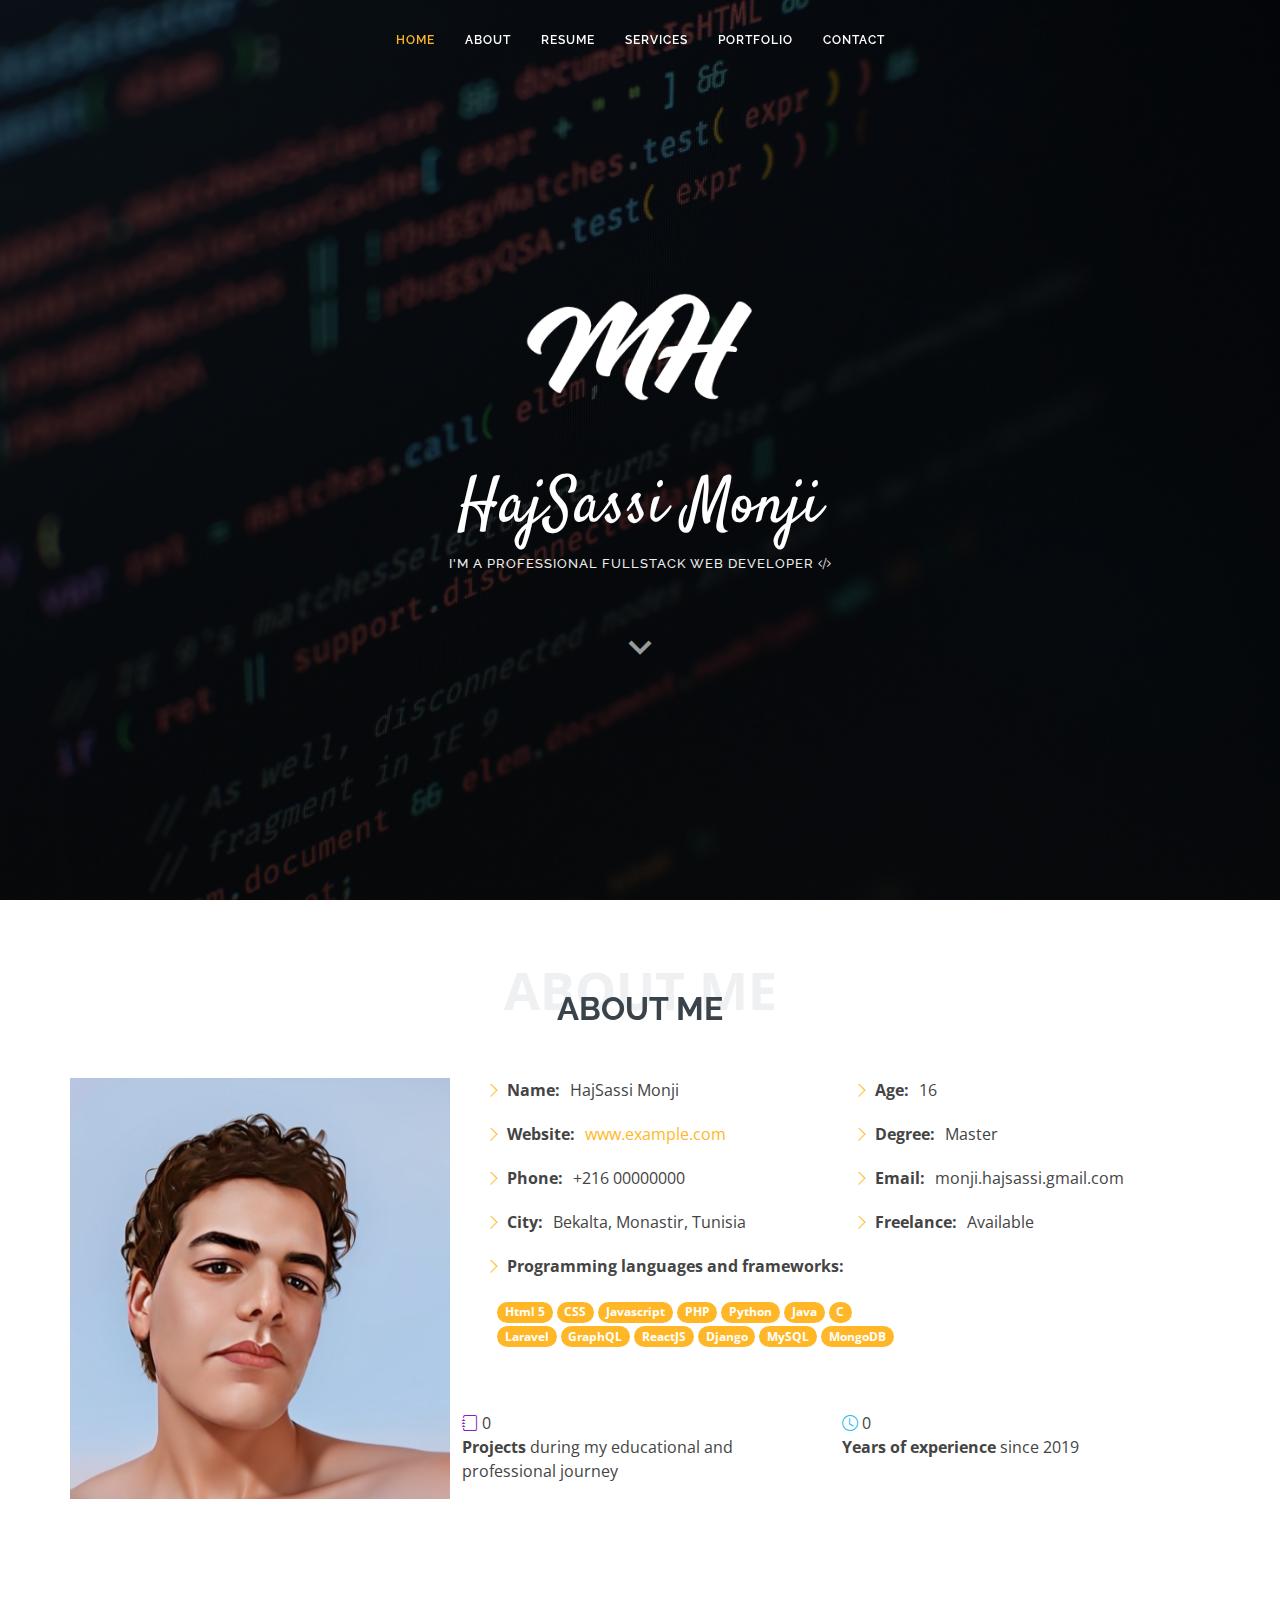
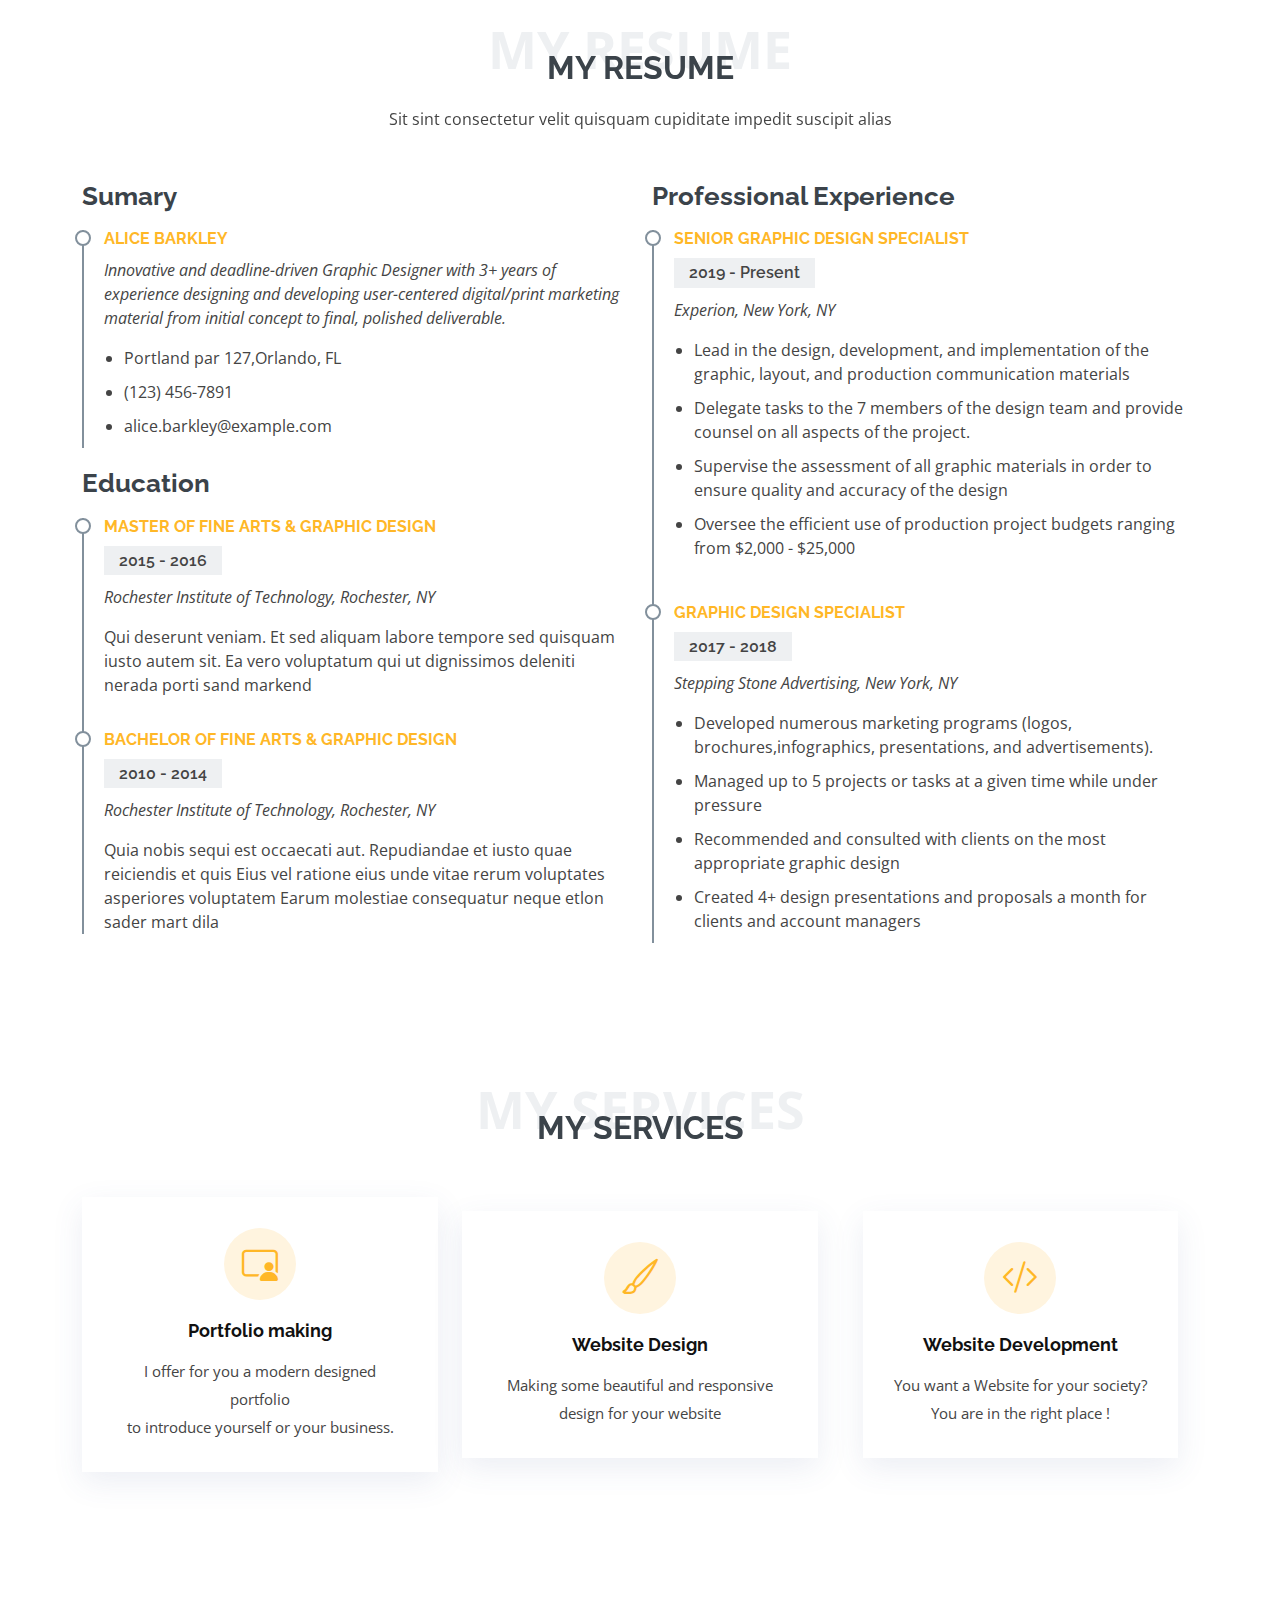
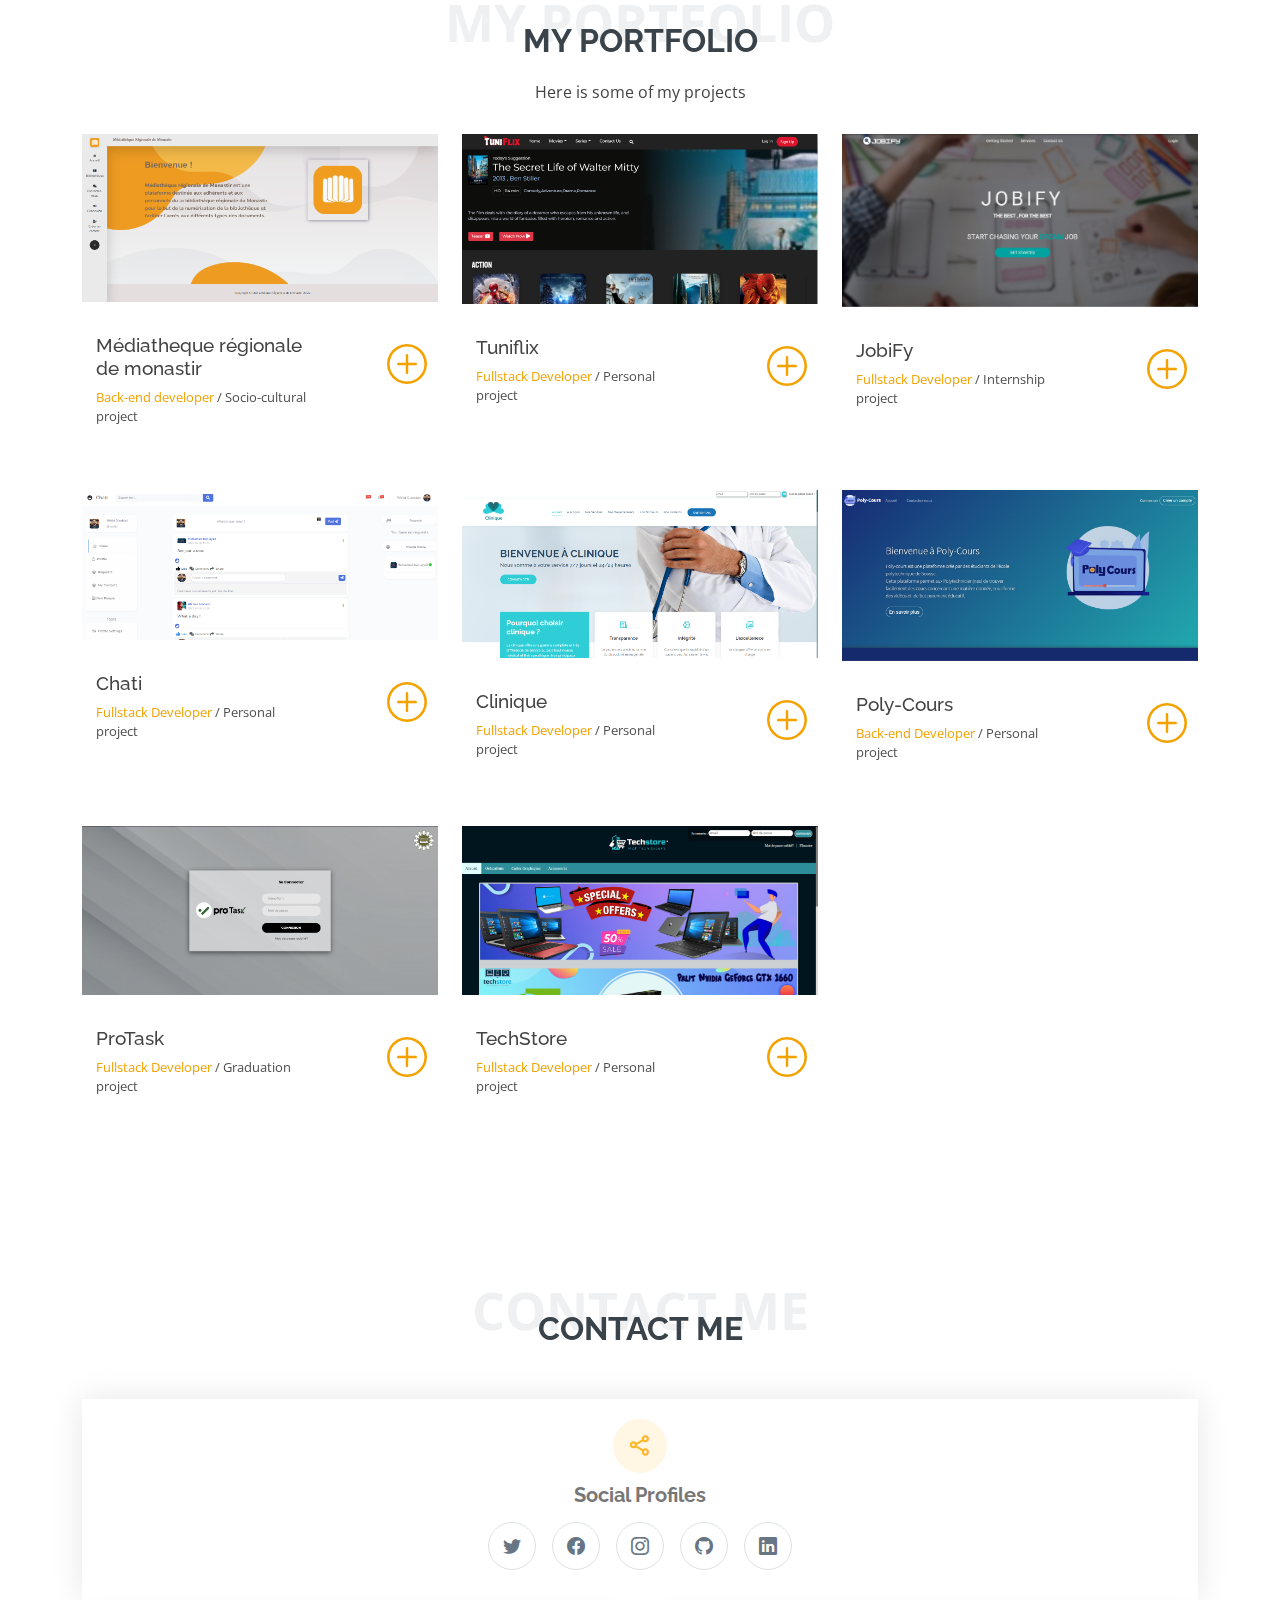
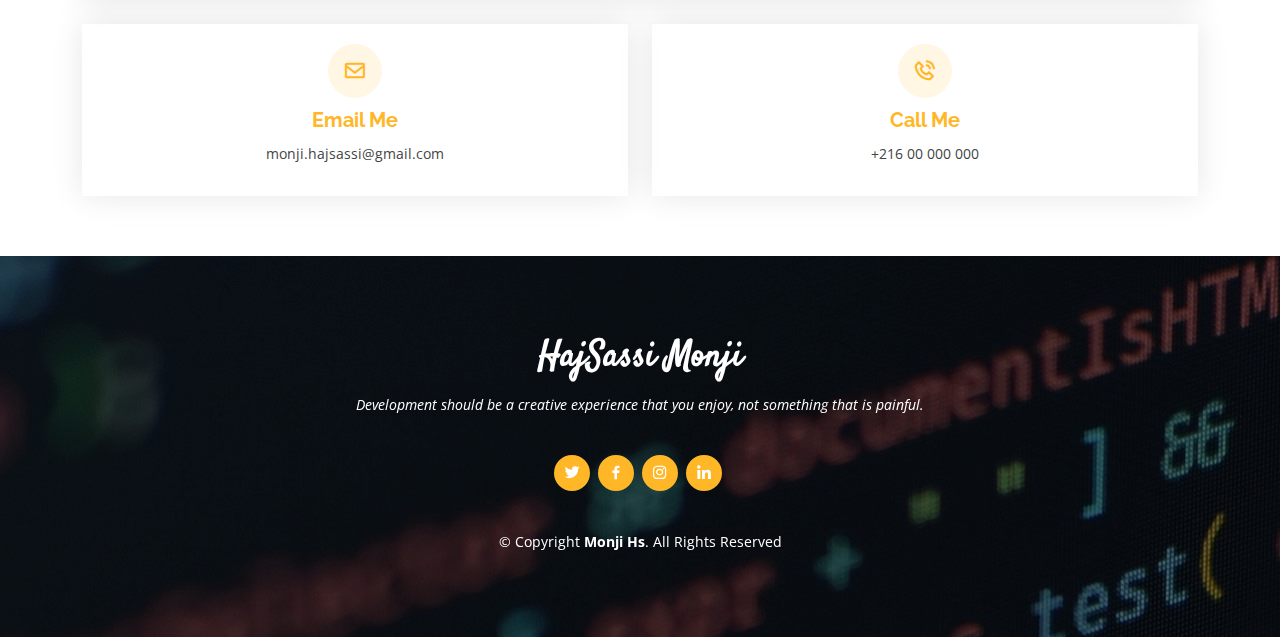
==== commit ce6f5b2d: "Add files via upload" ====
--- a/index.html
+++ b/index.html
@@ -10,8 +10,8 @@
   <meta content="" name="keywords">
 
   <!-- Favicons -->
-  <link href="assets/img/favicon.png" rel="icon">
-  <link href="assets/img/apple-touch-icon.png" rel="apple-touch-icon">
+  <link href="assets/img/MyLogo.png" rel="icon">
+  <link href="assets/img/MyLogo.png" rel="apple-touch-icon">
 
   <!-- Google Fonts -->
   <link href="https://fonts.googleapis.com/css?family=Open+Sans:300,300i,400,400i,600,600i,700,700i|Raleway:300,300i,400,400i,500,500i,600,600i,700,700i|Satisfy" rel="stylesheet">
@@ -757,11 +757,10 @@
       <h3>HajSassi Monji</h3>
       <p>Development should be a creative experience that you enjoy, not something that is painful.</p>
       <div class="social-links">
-        <a href="#" class="twitter"><i class="bx bxl-twitter"></i></a>
-        <a href="#" class="facebook"><i class="bx bxl-facebook"></i></a>
-        <a href="#" class="instagram"><i class="bx bxl-instagram"></i></a>
-        <a href="#" class="google-plus"><i class="bx bxl-skype"></i></a>
-        <a href="#" class="linkedin"><i class="bx bxl-linkedin"></i></a>
+        <a href="https://twitter.com/HsMonji" class="twitter"><i class="bx bxl-twitter"></i></a>
+        <a href="https://www.facebook.com/profile.php?id=100069343285012" class="facebook"><i class="bx bxl-facebook"></i></a>
+        <a href="https://www.instagram.com/monji_hs/" class="instagram"><i class="bx bxl-instagram"></i></a>
+        <a href="" class="linkedin"><i class="bx bxl-linkedin"></i></a>
       </div>
       <div class="copyright">
         &copy; Copyright <strong><span>Monji Hs</span></strong>. All Rights Reserved
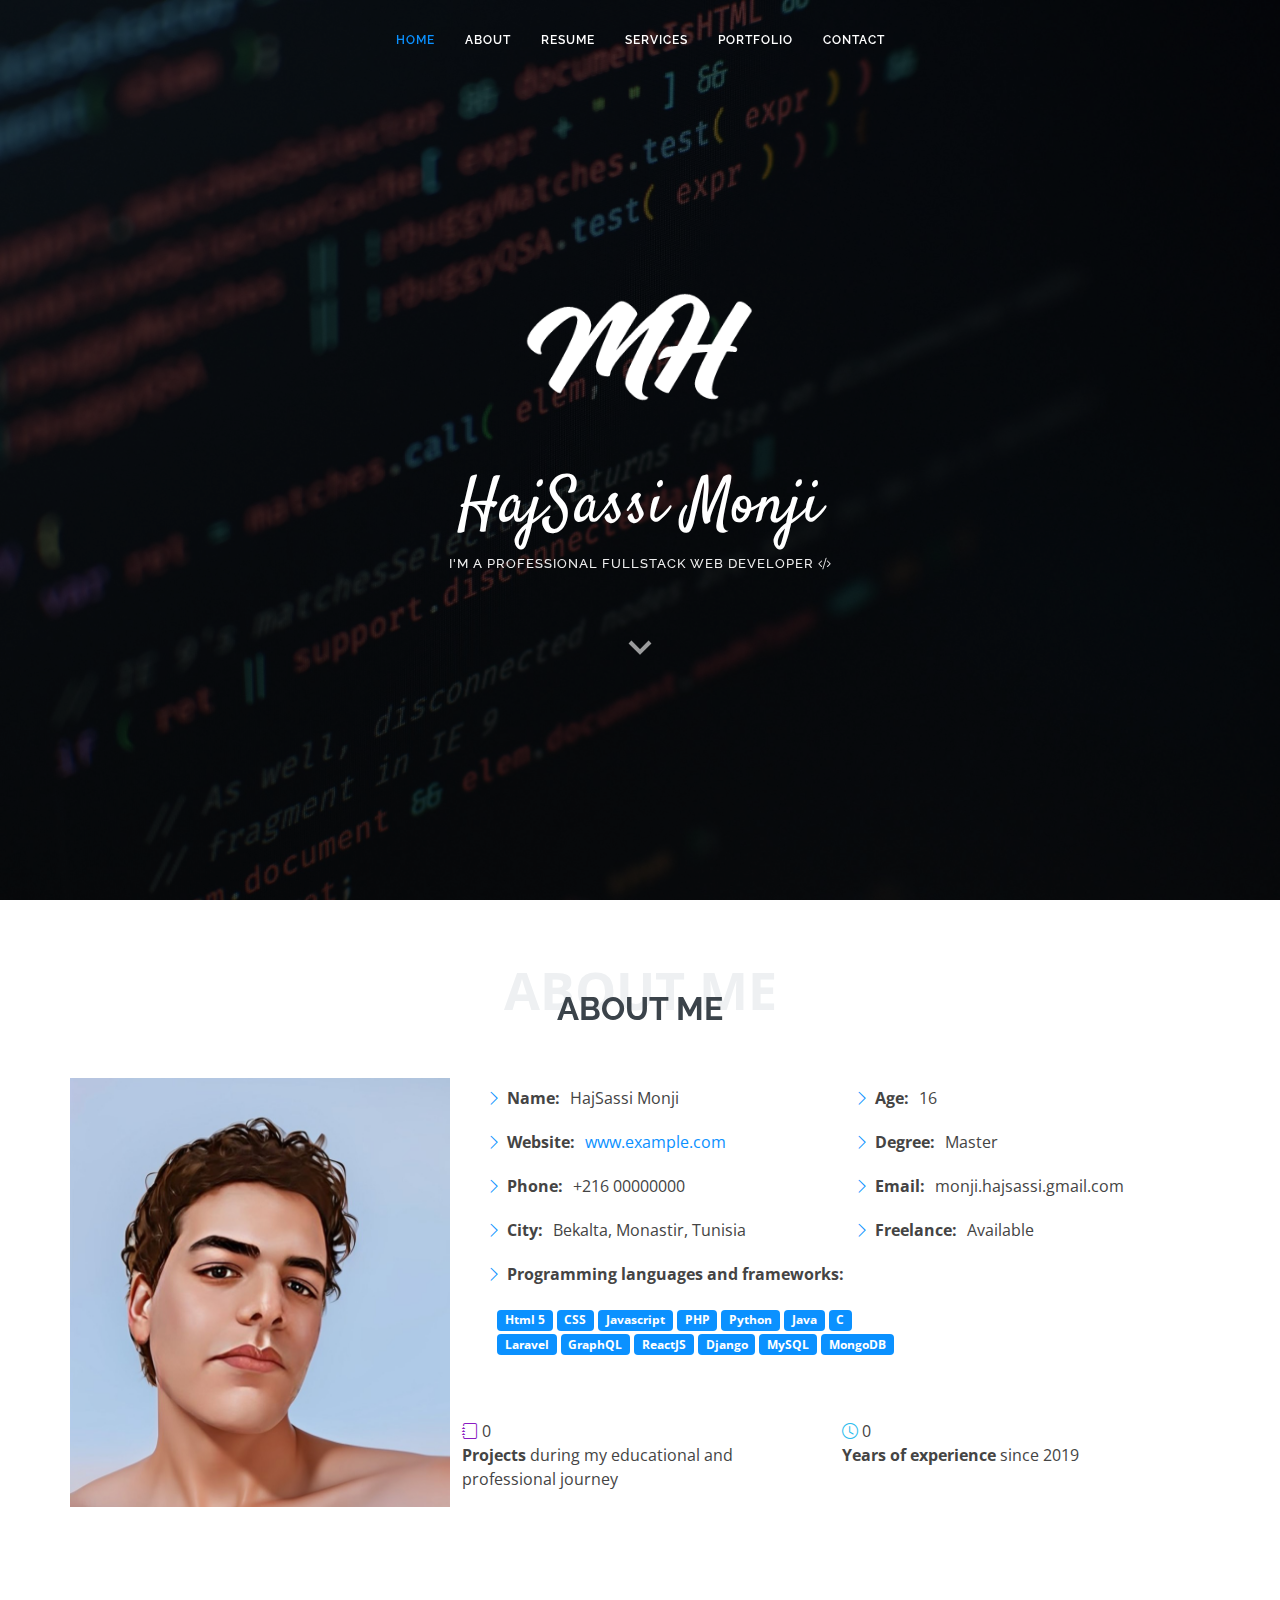
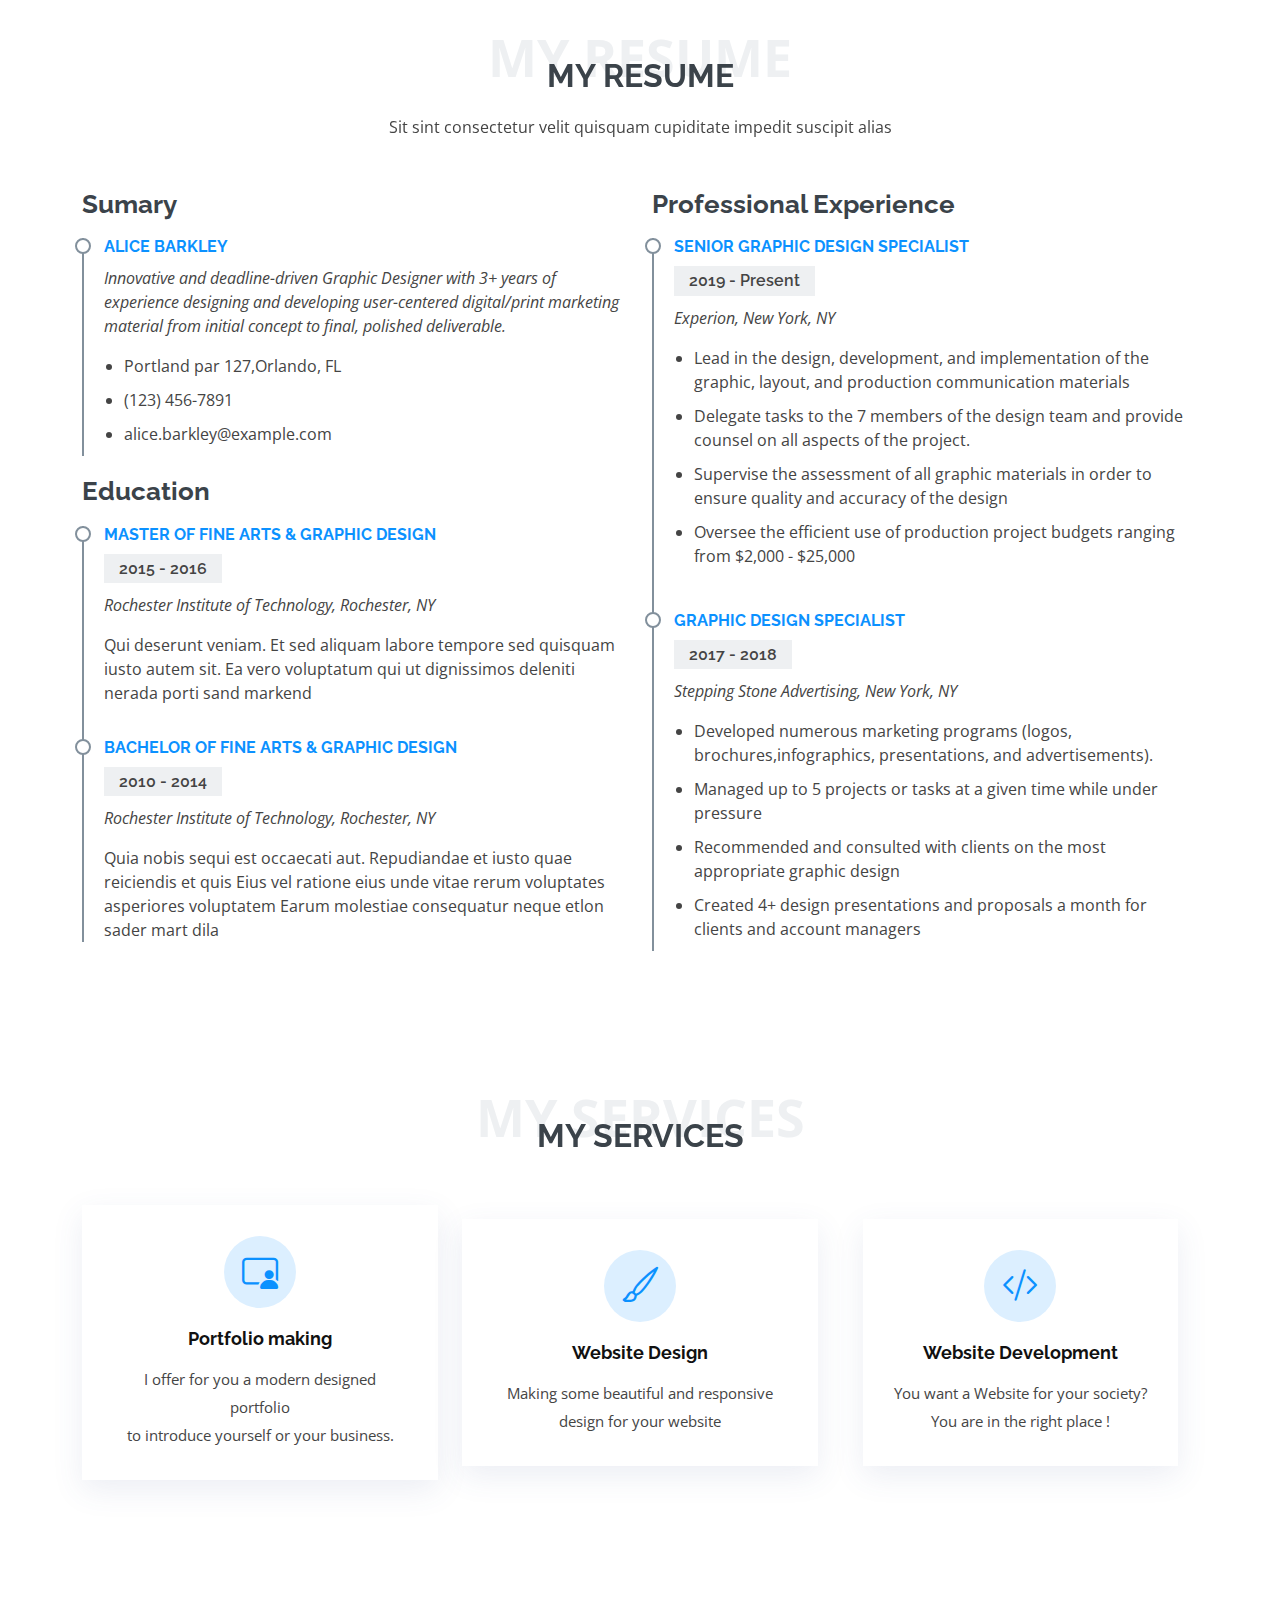
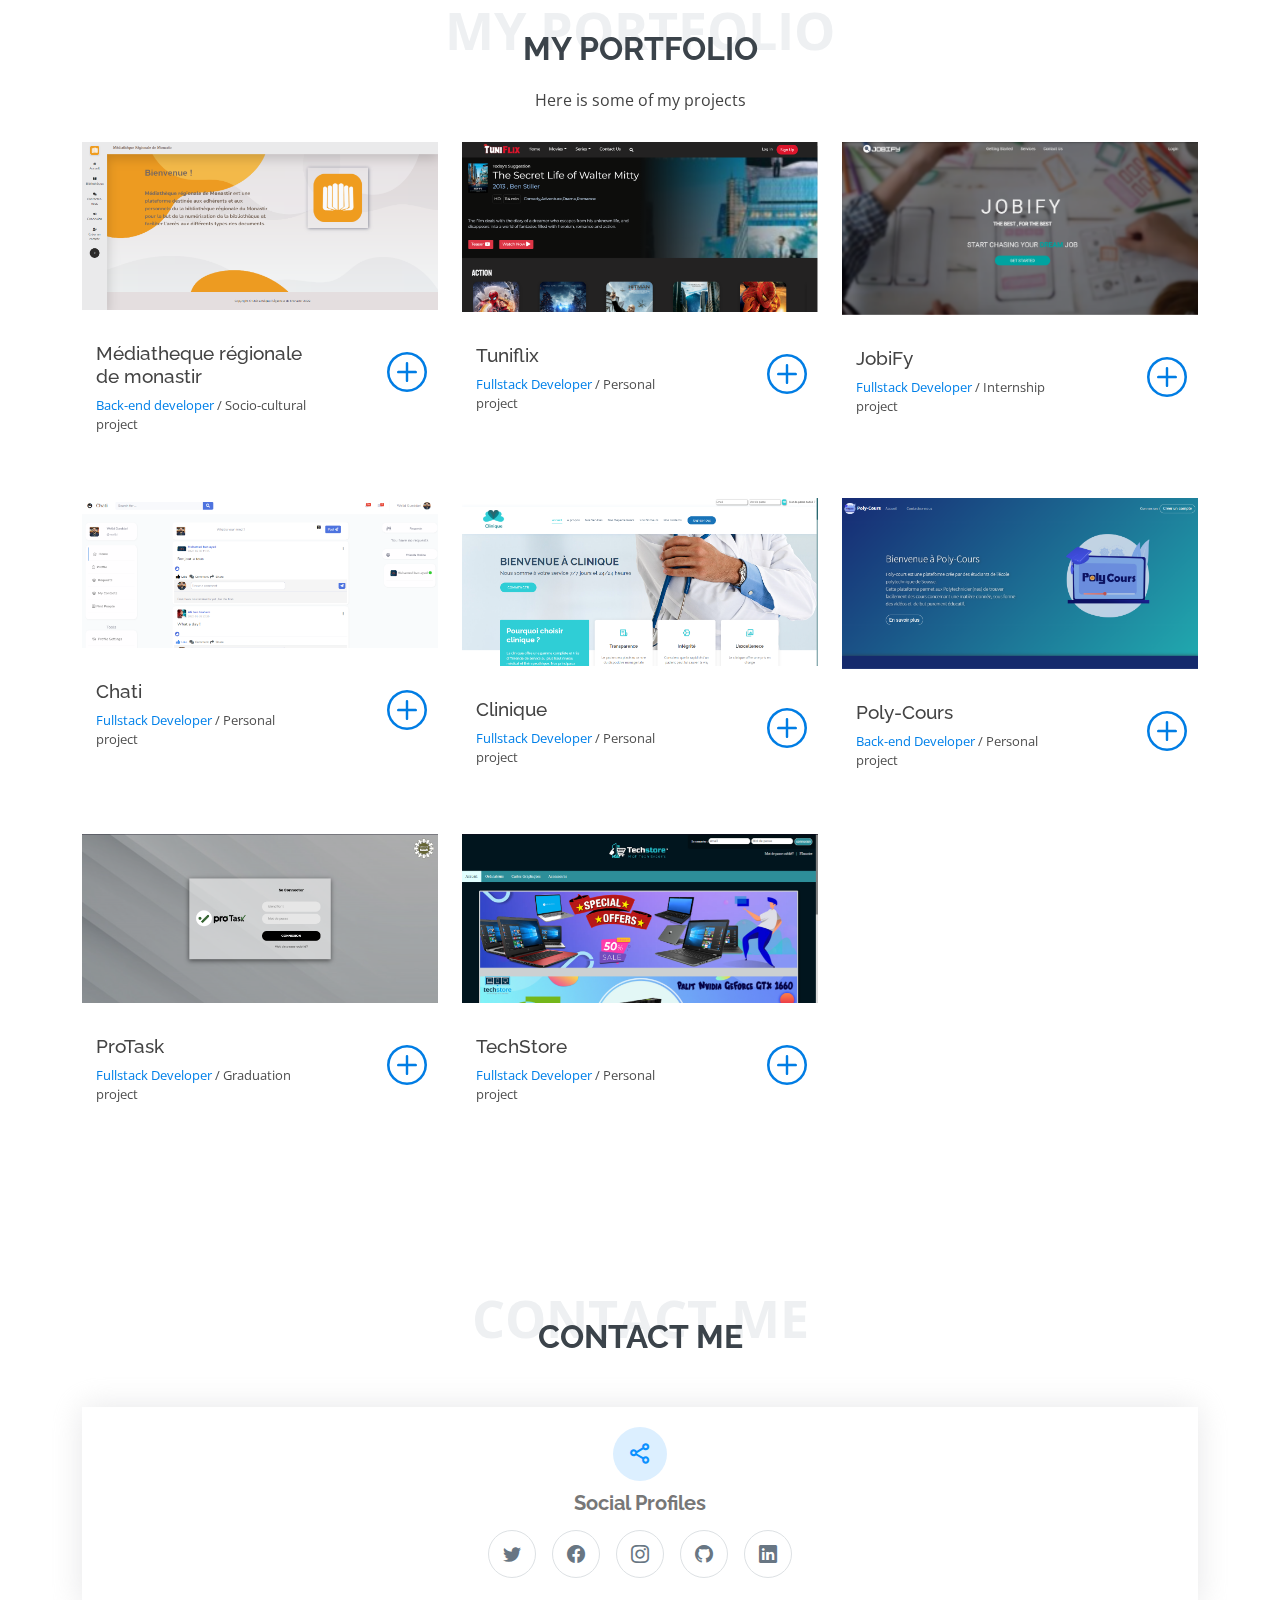
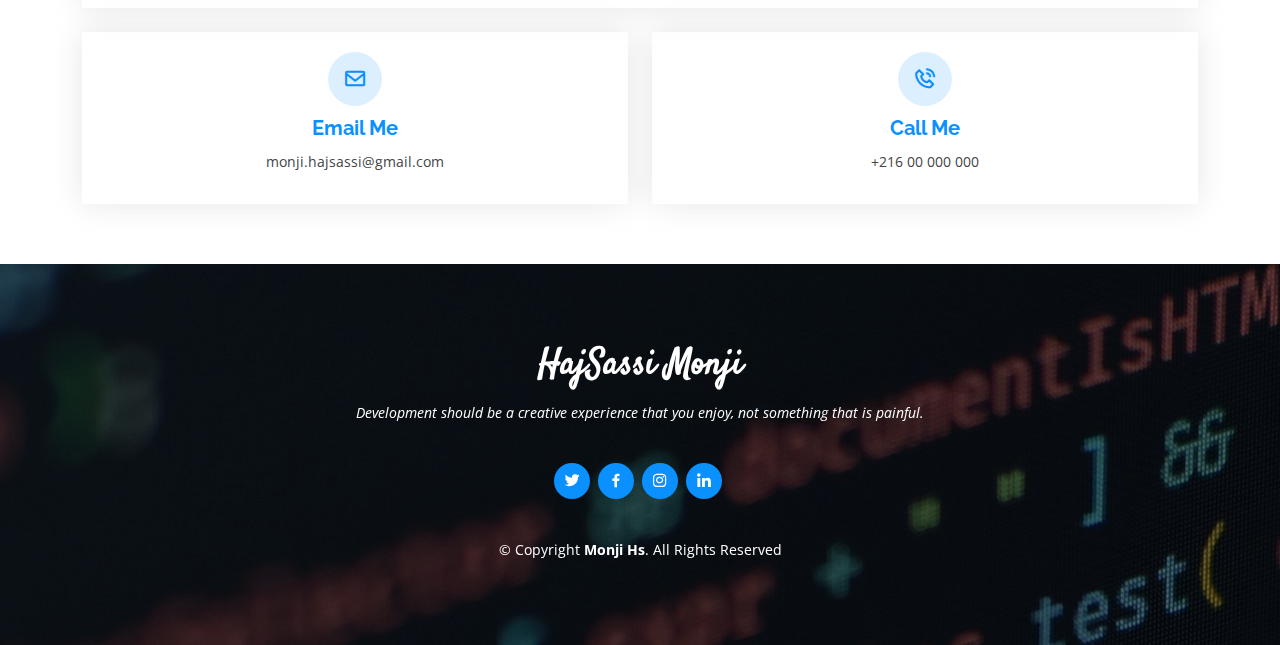
==== commit 86e26688: "Add files via upload" ====
--- a/index.html
+++ b/index.html
@@ -12,6 +12,7 @@
   <!-- Favicons -->
   <link href="assets/img/MyLogo.png" rel="icon">
   <link href="assets/img/MyLogo.png" rel="apple-touch-icon">
+  <link href="https://unpkg.com/aos@2.3.1/dist/aos.css" rel="stylesheet">
 
   <!-- Google Fonts -->
   <link href="https://fonts.googleapis.com/css?family=Open+Sans:300,300i,400,400i,600,600i,700,700i|Raleway:300,300i,400,400i,500,500i,600,600i,700,700i|Satisfy" rel="stylesheet">
@@ -25,14 +26,7 @@
 
   <!-- Template Main CSS File -->
   <link href="assets/css/style.css" rel="stylesheet">
-
-  <!-- =======================================================
-  * Template Name: Laura
-  * Updated: Mar 10 2023 with Bootstrap v5.2.3
-  * Template URL: https://bootstrapmade.com/laura-free-creative-bootstrap-theme/
-  * Author: BootstrapMade.com
-  * License: https://bootstrapmade.com/license/
-  ======================================================== -->
+  <script src="https://unpkg.com/aos@2.3.1/dist/aos.js"></script>
 </head>
 
 <body>
@@ -67,9 +61,16 @@
         <li><a class="nav-link scrollto" href="#contact">Contact</a></li>
       </ul>
       <i class="bi bi-list mobile-nav-toggle"></i>
-    </nav><!-- .navbar -->
-
-  </header><!-- End Header -->
+    </nav>
+    <!-- .navbar -->
+    <script>
+      AOS.init({
+          duration: 1200,
+      })
+    </script>
+
+  </header>
+  <!-- End Header -->
 
   <!-- ======= Hero Section ======= -->
   <section id="hero">
@@ -79,92 +80,96 @@
       <h2 data-aos="fade-up" data-aos-delay="400">I'm a Professional Fullstack web developer
         <i class="bi bi-code-slash"></i>
       </h2>
-      <a href="#about" class="btn-scroll scrollto" title="Scroll Down"><i class="bx bx-chevron-down"></i></a>
+      <a href="#about" class="btn-scroll scrollto" title="Scroll Down" data-aos="fade-up" data-aos-delay="550"><i class="bx bx-chevron-down"></i></a>
     </div>
-  </section><!-- End Hero -->
+  </section>
+  <!-- End Hero -->
 
   <main id="main">
 
-    <!-- ======= About Me Section ======= -->
-    <section id="about" class="about">
-      <div class="container">
-
-        <div class="section-title">
+  <!-- ======= About Me Section ======= -->
+<section id="about" class="about">
+  <div class="container">
+
+      <div class="section-title">
           <span>About Me</span>
           <h2>About Me</h2>
-        </div>
-
-        <div class="row">
+      </div>
+
+      <div class="row">
           <div class="image col-lg-4 d-flex align-items-stretch justify-content-center justify-content-lg-start"></div>
           <div class="col-lg-8 d-flex flex-column align-items-stretch">
-            <div class="content ps-lg-4 d-flex flex-column justify-content-center">
-              <div class="row">
-                <div class="col-lg-6">
-                  <ul>
-                    <li><i class="bi bi-chevron-right"></i> <strong>Name:</strong> <span>HajSassi Monji</span></li>
-                    <li><i class="bi bi-chevron-right"></i> <strong>Website:</strong> <a href="" target=”_blank” attribute><span>www.example.com</span></a></li>
-                    <li><i class="bi bi-chevron-right"></i> <strong>Phone:</strong> <span>+216 00000000</span></li>
-                    <li><i class="bi bi-chevron-right"></i> <strong>City:</strong> <span>Bekalta, Monastir, Tunisia</span></li>
-                  </ul>
+              <div class="content ps-lg-4 d-flex flex-column justify-content-center mt-2">
+                  <div class="row">
+                      <div class="col-lg-6">
+                        <ul>
+                          <li><i class="bi bi-chevron-right"></i> <strong>Name:</strong> <span>HajSassi Monji</span></li>
+                          <li><i class="bi bi-chevron-right"></i> <strong>Website:</strong> <a href="" target=”_blank” attribute><span>www.example.com</span></a></li>
+                          <li><i class="bi bi-chevron-right"></i> <strong>Phone:</strong> <span>+216 00000000</span></li>
+                          <li><i class="bi bi-chevron-right"></i> <strong>City:</strong> <span>Bekalta, Monastir, Tunisia</span></li>
+                        </ul>
+                      </div>
+                      <div class="col-lg-6">
+                        <ul>
+                          <li><i class="bi bi-chevron-right"></i> <strong>Age:</strong> <span>16</span></li>
+                          <li><i class="bi bi-chevron-right"></i> <strong>Degree:</strong> <span>Master</span></li>
+                          <li><i class="bi bi-chevron-right"></i> <strong>Email:</strong> <span>monji.hajsassi.gmail.com</span></li>
+                          <li><i class="bi bi-chevron-right"></i> <strong>Freelance:</strong> <span>Available</span></li>
+                        </ul>
+                      </div>
+                    </div>
+                      <div class="col-lg-12 col-sm-12">
+                          <ul>
+                              <li><i class="bi bi-chevron-right"></i> <strong>Programming languages and frameworks:</strong> <span></span></li>
+                              <div class="w-md-50 w-sm-100" style="margin-left: 11px">
+                                  <span class="badge">Html 5</span>
+                                  <span class="badge">CSS</span>
+                                  <span class="badge">Javascript</span>
+                                  <span class="badge">PHP</span>
+                                  <span class="badge">Python</span>
+                                  <span class="badge">Java</span>
+                                  <span class="badge">C</span>
+                                  <br>
+                                  <span class="badge">Laravel</span>
+                                  <span class="badge">GraphQL</span>
+                                  <span class="badge">ReactJS</span>
+                                  <span class="badge">Django</span>
+                                  <span class="badge">MySQL</span>
+                                  <span class="badge">MongoDB</span>
+                              </div>
+                          </ul>
+                      </div>
+
+                  </div>
+                  <div class="row mt-n4">
+
+
+                    <div class="col-md-6 mt-5 d-md-flex align-items-md-stretch">
+                        <div class="count-box">
+                            <i class="bi bi-journal" style="color: #8a1ac2;"></i>
+                            <span data-purecounter-start="0" data-purecounter-end="7" data-purecounter-duration="1" class="purecounter"></span>
+                            <p><strong>Projects</strong> during my educational and professional journey</p>
+                        </div>
+                    </div>
+
+                    <div class="col-md-6 mt-5 d-md-flex align-items-md-stretch">
+                        <div class="count-box">
+                            <i class="bi bi-clock" style="color: #2cbdee;"></i>
+                            <span data-purecounter-start="0" data-purecounter-end="4" data-purecounter-duration="1" class="purecounter"></span>
+                            <p><strong>Years of experience</strong> since 2019</p>
+                        </div>
+                    </div>
+
                 </div>
-                <div class="col-lg-6">
-                  <ul>
-                    <li><i class="bi bi-chevron-right"></i> <strong>Age:</strong> <span>16</span></li>
-                    <li><i class="bi bi-chevron-right"></i> <strong>Degree:</strong> <span>Master</span></li>
-                    <li><i class="bi bi-chevron-right"></i> <strong>Email:</strong> <span>monji.hajsassi.gmail.com</span></li>
-                    <li><i class="bi bi-chevron-right"></i> <strong>Freelance:</strong> <span>Available</span></li>
-                  </ul>
-                </div>
-              </div>
-              <div class="col-lg-12 col-sm-12">
-                <ul>
-                  <li><i class="bi bi-chevron-right"></i> <strong>Programming languages and frameworks:</strong> <span></span></li>
-                  <div class="w-md-50 w-sm-100" style="margin-left: 11px">
-                      <span class="badge rounded-pill">Html 5</span>
-                      <span class="badge rounded-pill">CSS</span>
-                      <span class="badge rounded-pill">Javascript</span>
-                      <span class="badge rounded-pill">PHP</span>
-                      <span class="badge rounded-pill">Python</span>
-                      <span class="badge rounded-pill">Java</span>
-                      <span class="badge rounded-pill">C</span>
-                      <br>
-                      <span class="badge rounded-pill">Laravel</span>
-                      <span class="badge rounded-pill">GraphQL</span>
-                      <span class="badge rounded-pill">ReactJS</span>
-                      <span class="badge rounded-pill">Django</span>
-                      <span class="badge rounded-pill">MySQL</span>
-                      <span class="badge rounded-pill">MongoDB</span>
-                  </div>
-              </ul>
-          </div>
-      </div>
-      <div class="row mt-n4">
-          <div class="col-md-6 mt-5 d-md-flex align-items-md-stretch">
-              <div class="count-box">
-                  <i class="bi bi-journal" style="color: #8a1ac2;"></i>
-                  <span data-purecounter-start="0" data-purecounter-end="7" data-purecounter-duration="1" class="purecounter"></span>
-                  <p><strong>Projects</strong> during my educational and professional journey</p>
-              </div>
-          </div>
-
-          <div class="col-md-6 mt-5 d-md-flex align-items-md-stretch">
-              <div class="count-box">
-                  <i class="bi bi-clock" style="color: #2cbdee;"></i>
-                  <span data-purecounter-start="0" data-purecounter-end="4" data-purecounter-duration="1" class="purecounter"></span>
-                  <p><strong>Years of experience</strong> since 2019</p>
-              </div>
-          </div>
-
-      </div>
+            </div>
+              <!-- End .content-->
+
+
+
+          </div>
+      </div>
+
   </div>
-  <!-- End .content-->
-
-
-
-</div>
-</div>
-
-</div>
 </section>
 <!-- End About Me Section -->
 
@@ -239,7 +244,8 @@
         </div>
 
       </div>
-    </section><!-- End My Resume Section -->
+    </section>
+    <!-- End My Resume Section -->
 
     <!-- ======= My Services Section ======= -->
     <section id="services" class="services">
@@ -581,7 +587,8 @@
                   </div>
   
               </div>
-          </section><!-- End My Portfolio Section -->
+          </section>
+          <!-- End My Portfolio Section -->
 
     <!-- ======= Pricing Section =======
      <section id="pricing" class="pricing">
@@ -746,7 +753,8 @@
         </div>
 
       </div>
-    </section><!-- End Contact Me Section -->
+    </section>
+    <!-- End Contact Me Section -->
 
   </main><!-- End #main -->
 
--- a/assets/css/style.css
+++ b/assets/css/style.css
@@ -15,7 +15,7 @@
 }
 
 a {
-  color: #ffb727;
+  color: #0b91ff;
   text-decoration: none;
 }
 
@@ -43,7 +43,7 @@
   right: 15px;
   bottom: 15px;
   z-index: 996;
-  background: #ffb727;
+  background: #0b91ff;
   width: 40px;
   height: 40px;
   border-radius: 4px;
@@ -134,7 +134,7 @@
 .navbar .active,
 .navbar .active:focus,
 .navbar li:hover>a {
-  color: #ffb727;
+  color: #0b91ff;
 }
 
 .navbar .dropdown ul {
@@ -173,7 +173,7 @@
 .navbar .dropdown ul a:hover,
 .navbar .dropdown ul .active:hover,
 .navbar .dropdown ul li:hover>a {
-  color: #ffb727;
+  color: #0b91ff;
 }
 
 .navbar .dropdown:hover>ul {
@@ -269,7 +269,7 @@
 .navbar-mobile a:hover,
 .navbar-mobile .active,
 .navbar-mobile li:hover>a {
-  color: #ffb727;
+  color: #0b91ff;
 }
 
 .navbar-mobile .getstarted,
@@ -304,7 +304,7 @@
 .navbar-mobile .dropdown ul a:hover,
 .navbar-mobile .dropdown ul .active:hover,
 .navbar-mobile .dropdown ul li:hover>a {
-  color: #ffb727;
+  color: #0b91ff;
 }
 
 .navbar-mobile .dropdown>.dropdown-active {
@@ -372,7 +372,7 @@
 }
 
 #hero .btn-scroll:hover {
-  color: #ffb727;
+  color: #0b91ff;
 }
 
 @media (min-width: 1024px) {
@@ -550,7 +550,7 @@
 .about .content ul i {
   font-size: 16px;
   margin-right: 5px;
-  color: #ffb727;
+  color: #0b91ff;
   line-height: 0;
 }
 
@@ -565,7 +565,7 @@
 .about .content .count-box i {
   display: block;
   font-size: 36px;
-  color: #ffb727;
+  color: #0b91ff;
   float: left;
   line-height: 0;
 }
@@ -641,7 +641,7 @@
   width: 1px;
   height: 10px;
   transition: 0.9s;
-  background-color: #ffb727;
+  background-color: #0b91ff;
 }
 
 /*--------------------------------------------------------------
@@ -667,7 +667,7 @@
   font-size: 16px;
   font-weight: 700;
   text-transform: uppercase;
-  color: #ffb727;
+  color: #0b91ff;
   margin-bottom: 10px;
 }
 
@@ -726,13 +726,13 @@
   border-radius: 50%;
   width: 72px;
   height: 72px;
-  background: #fff4df;
+  background: #dcefff;
 }
 
 .services .icon i {
   font-size: 36px;
   line-height: 1;
-  color: #ffb727;
+  color: #0b91ff;
 }
 
 .services .title {
@@ -753,11 +753,11 @@
 }
 
 .services .icon-box:hover {
-  border-color: #ffb727;
+  border-color: #0b91ff;
 }
 
 .services .icon-box:hover .title a {
-  color: #ffb727;
+  color: #0b91ff;
 }
 
 /*--------------------------------------------------------------
@@ -853,7 +853,7 @@
 }
 
 .testimonials .swiper-pagination .swiper-pagination-bullet-active {
-  background-color: #ffb727;
+  background-color: #0b91ff;
 }
 
 @media (min-width: 992px) {
@@ -886,8 +886,8 @@
 
 .portfolio #portfolio-flters li:hover,
 .portfolio #portfolio-flters li.filter-active {
-  color: #f3a200;
-  border-color: #ffb727;
+  color: #0080e9;
+  border-color: #0b91ff;
 }
 
 .portfolio .portfolio-item {
@@ -976,11 +976,11 @@
   height: 12px;
   background-color: #fff;
   opacity: 1;
-  border: 1px solid #ffb727;
+  border: 1px solid #0b91ff;
 }
 
 .portfolio-details .portfolio-details-slider .swiper-pagination .swiper-pagination-bullet-active {
-  background-color: #ffb727;
+  background-color: #0b91ff;
 }
 
 .portfolio-details .portfolio-info {
@@ -1045,7 +1045,7 @@
 
 .pricing h4 {
   font-size: 36px;
-  color: #ffb727;
+  color: #0b91ff;
   font-weight: 600;
   font-family: "Open Sans", sans-serif;
   margin-bottom: 20px;
@@ -1077,7 +1077,7 @@
 }
 
 .pricing ul i {
-  color: #ffb727;
+  color: #0b91ff;
   font-size: 18px;
   padding-right: 4px;
 }
@@ -1095,7 +1095,7 @@
 }
 
 .pricing .btn-buy {
-  background: #ffb727;
+  background: #0b91ff;
   display: inline-block;
   padding: 8px 35px;
   border-radius: 4px;
@@ -1114,7 +1114,7 @@
 
 .pricing .featured h3 {
   color: #fff;
-  background: #ffb727;
+  background: #0b91ff;
 }
 
 .pricing .advanced {
@@ -1126,7 +1126,7 @@
   z-index: 1;
   font-size: 14px;
   padding: 1px 0 3px 0;
-  background: #ffb727;
+  background: #0b91ff;
   color: #fff;
 }
 
@@ -1142,10 +1142,10 @@
 
 .contact .info-box i.bx {
   font-size: 24px;
-  color: #ffb727;
+  color: #0b91ff;
   border-radius: 50%;
   padding: 15px;
-  background: #fff6e4;
+  background: #dcefff;
 }
 
 .contact .info-box h3 {
@@ -1182,8 +1182,8 @@
 
 .contact .social-links a:hover {
   color: #fff;
-  border-color: #ffb727;
-  background: #ffb727;
+  border-color: #0b91ff;
+  background: #0b91ff;
 }
 
 .contact .php-email-form {
@@ -1249,7 +1249,7 @@
 
 .contact .php-email-form input::focus,
 .contact .php-email-form textarea::focus {
-  background-color: #ffb727;
+  background-color: #0b91ff;
 }
 
 .contact .php-email-form input {
@@ -1261,7 +1261,7 @@
 }
 
 .contact .php-email-form button[type=submit] {
-  background: #ffb727;
+  background: #0b91ff;
   border: 0;
   padding: 10px 24px;
   color: #fff;
@@ -1334,7 +1334,7 @@
 #footer .social-links a {
   font-size: 18px;
   display: inline-block;
-  background: #ffb727;
+  background: #0b91ff;
   color: #fff;
   line-height: 1;
   padding: 8px 0;
@@ -1347,7 +1347,7 @@
 }
 
 #footer .social-links a:hover {
-  background: #f3a200;
+  background: #0080e9;
   color: #fff;
   text-decoration: none;
 }
@@ -1370,15 +1370,15 @@
   font-size: 0.8rem;
 }
 .work-content .w-more .w-ctegory {
-  color: #f3a200;
+  color: #0080e9;
 }
 .work-content .w-like {
   font-size: 2.5rem;
-  color: #f3a200;
+  color: #0080e9;
   float: right;
 }
 .work-content .w-like a {
-  color: #f3a200;
+  color: #007de4;
 }
 .work-box {
   margin-bottom: 3rem;
@@ -1407,7 +1407,7 @@
   vertical-align: middle;
 }
 .badge {
-  background-color: #ffb727;
+  background-color: #0b91ff;
 }
 .rounded-pill {
   border-radius: 50rem!important;
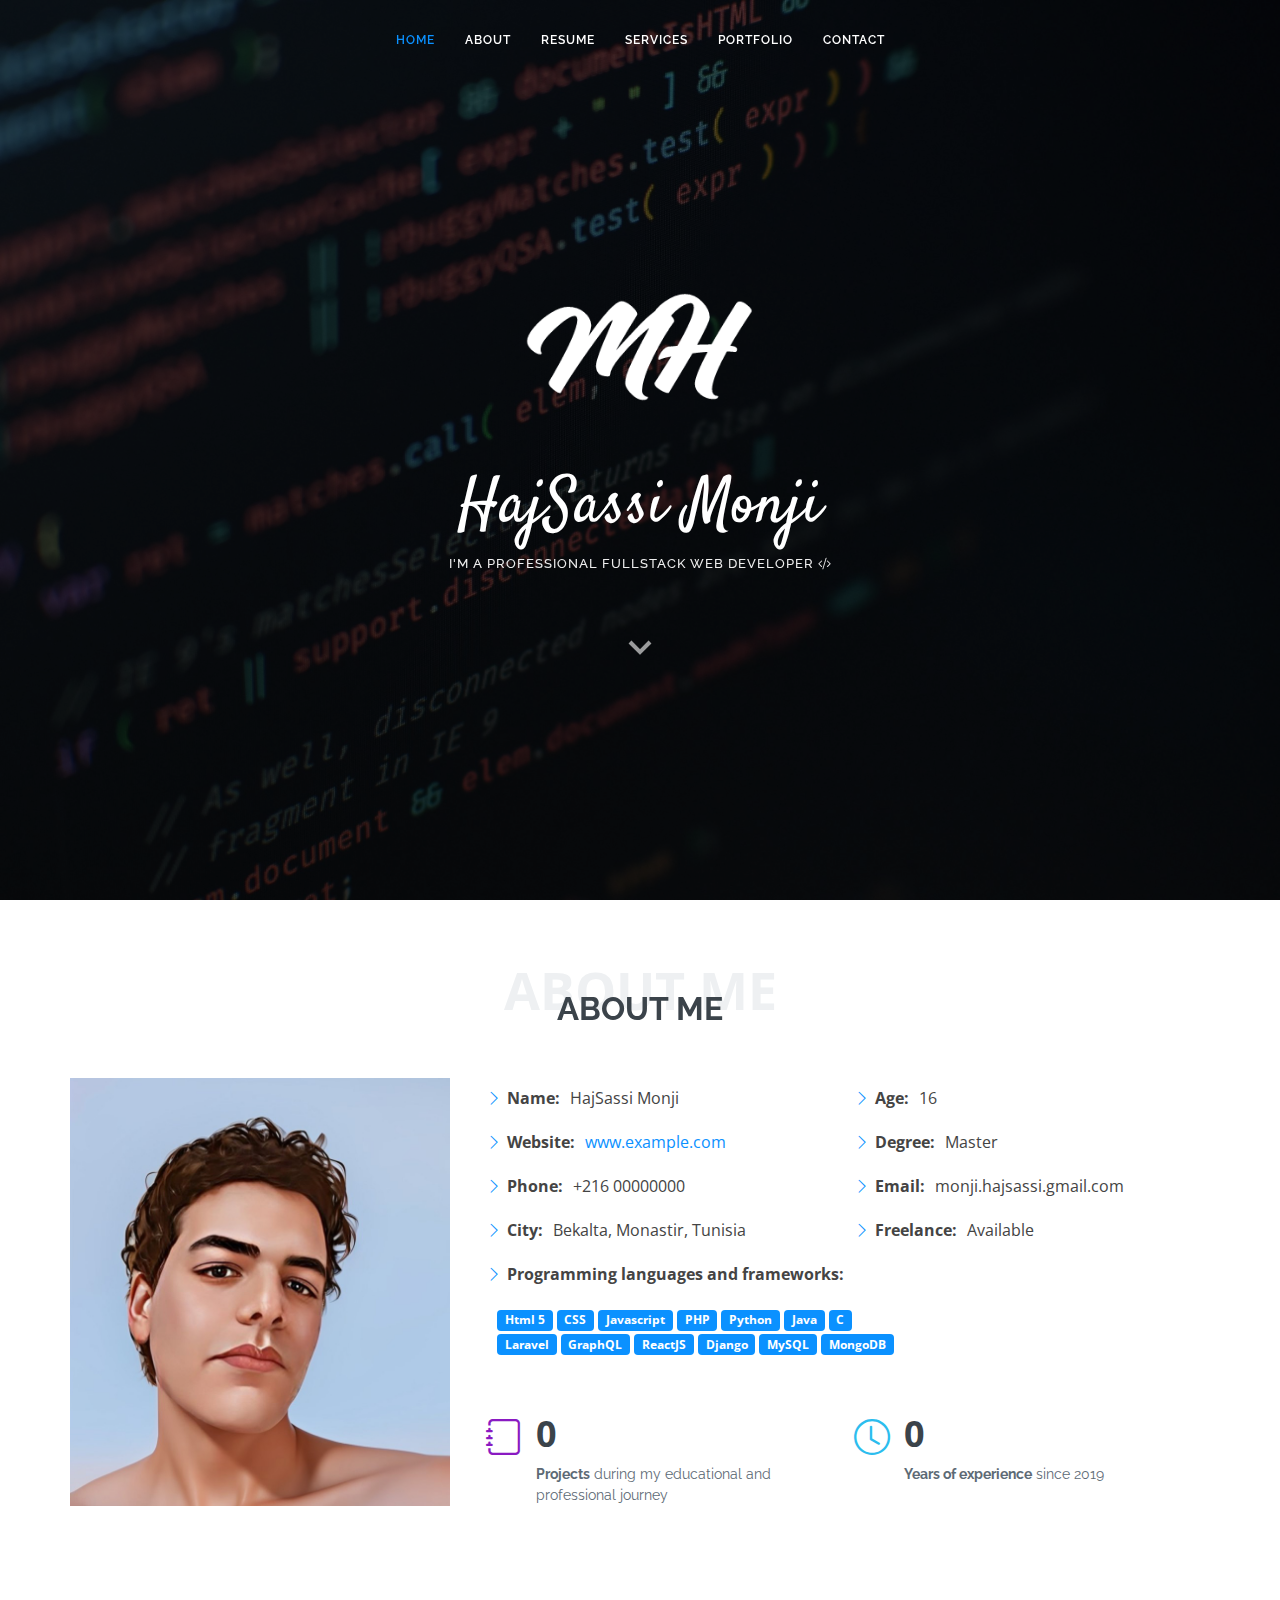
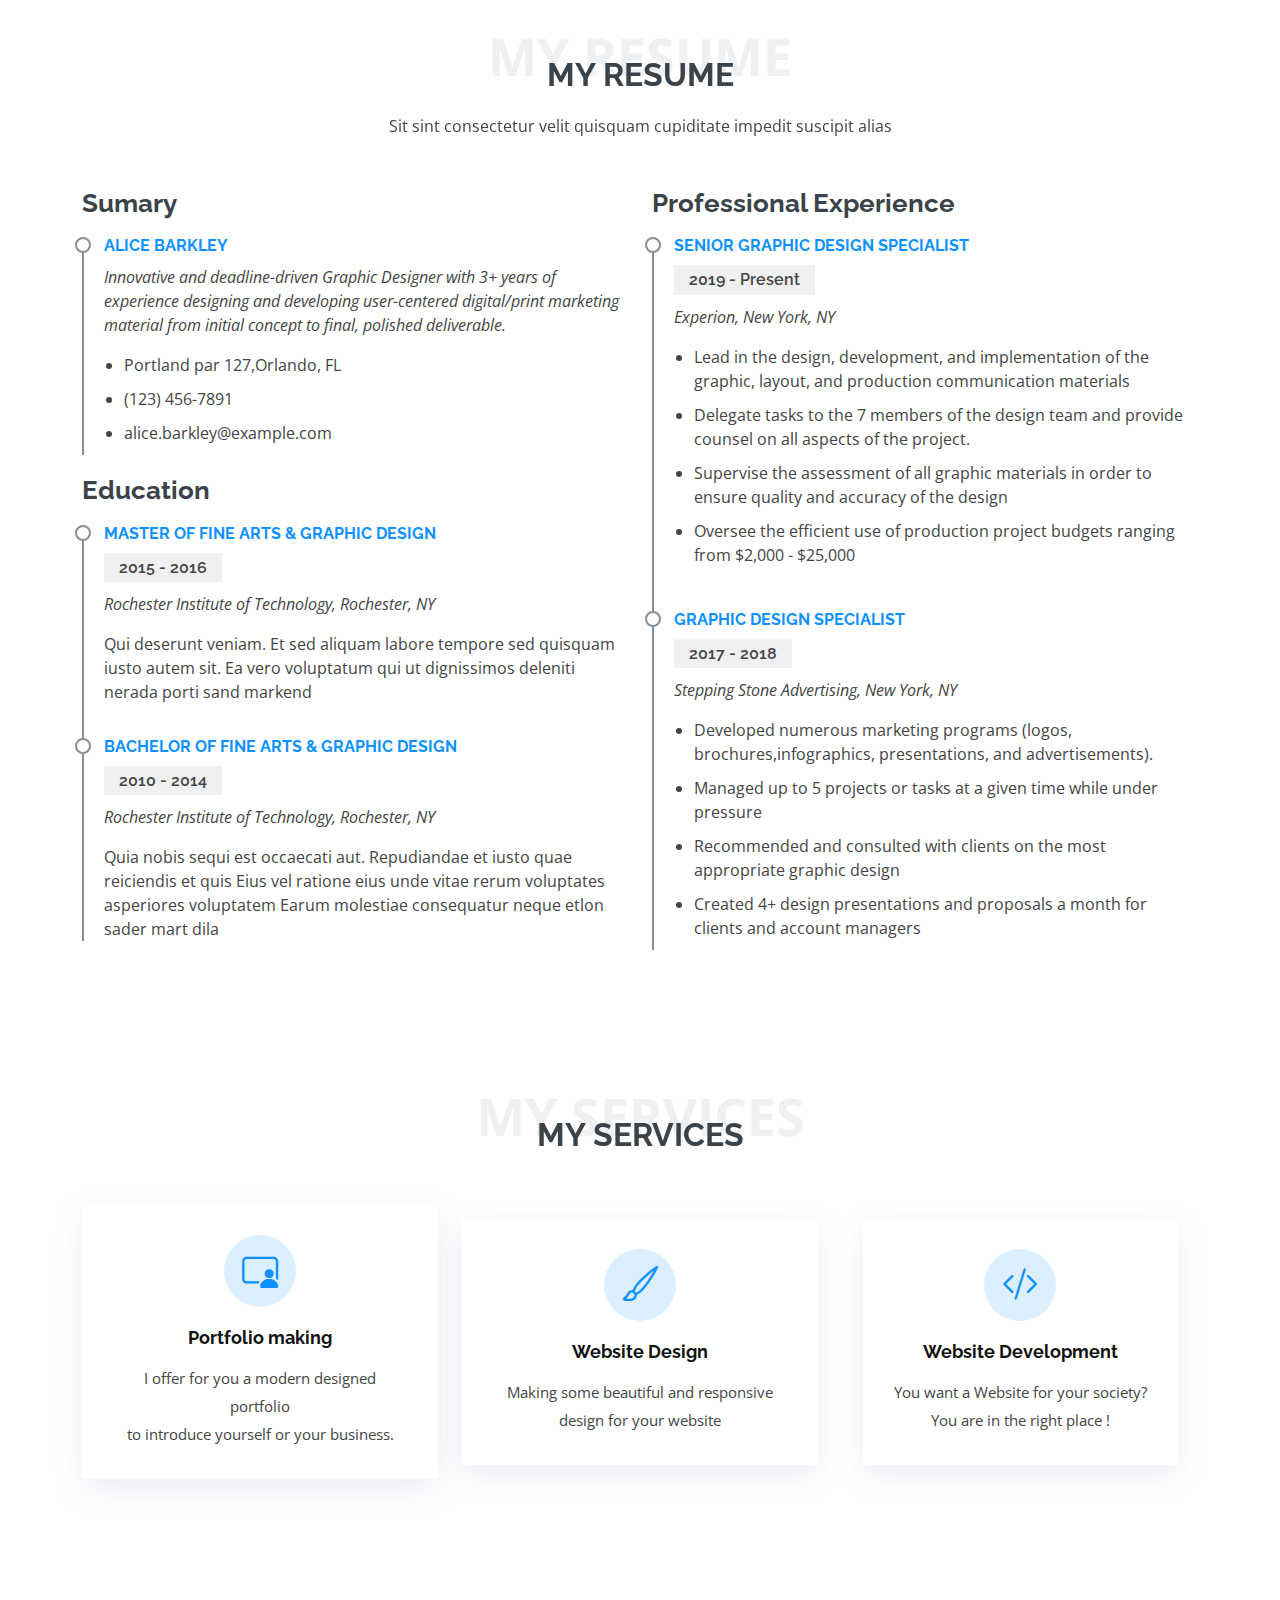
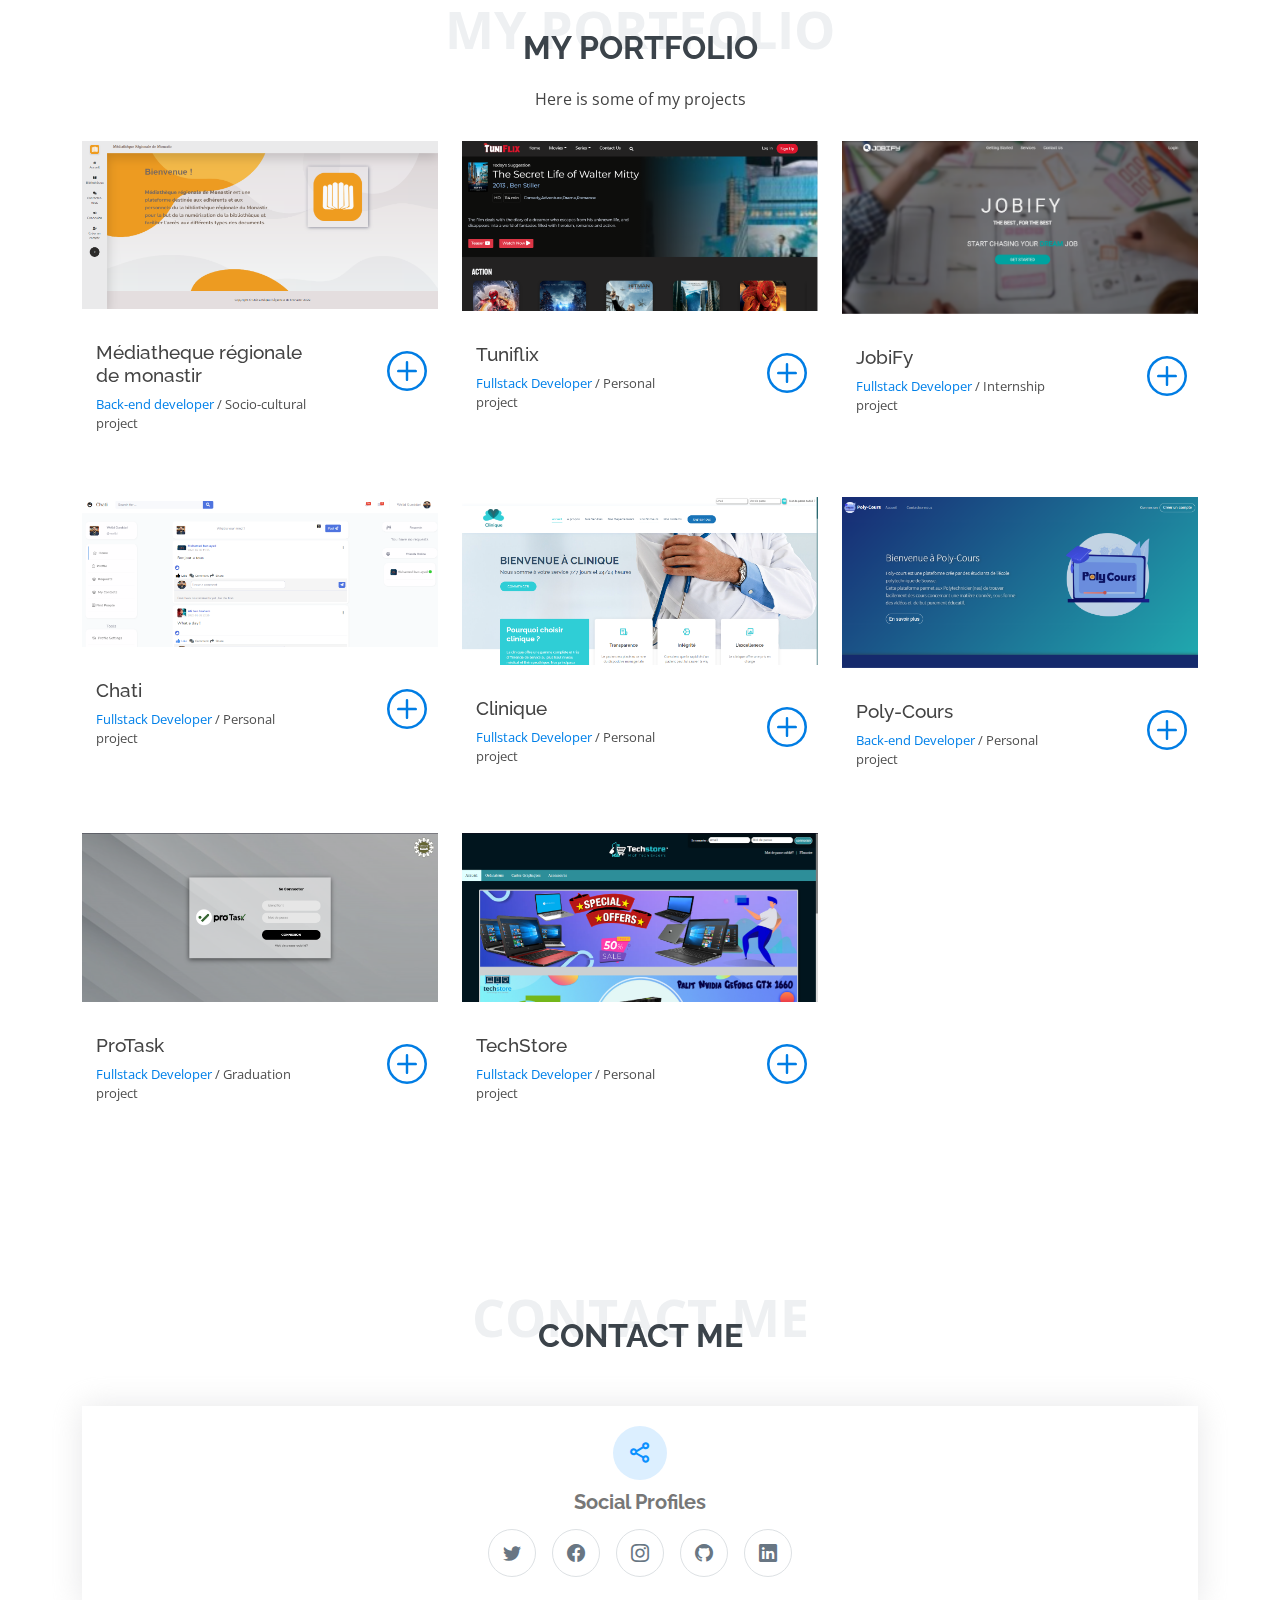
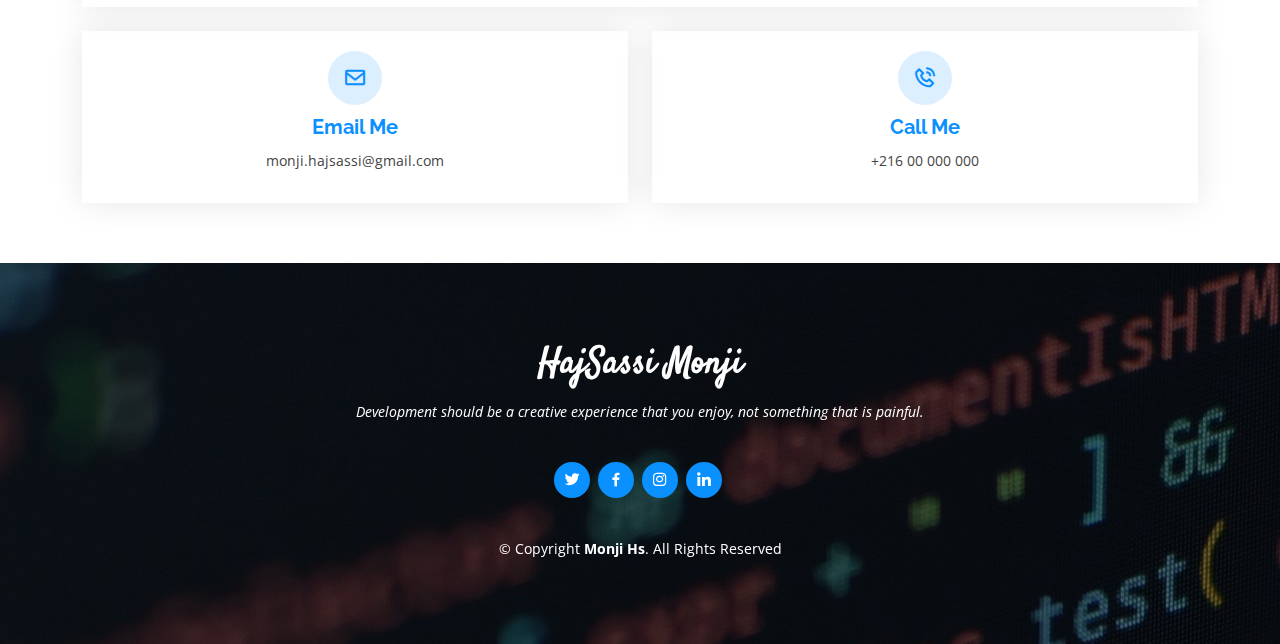
==== commit cb1e1982: "Add files via upload" ====
--- a/index.html
+++ b/index.html
@@ -88,37 +88,37 @@
   <main id="main">
 
   <!-- ======= About Me Section ======= -->
-<section id="about" class="about">
-  <div class="container">
-
-      <div class="section-title">
-          <span>About Me</span>
-          <h2>About Me</h2>
-      </div>
-
-      <div class="row">
-          <div class="image col-lg-4 d-flex align-items-stretch justify-content-center justify-content-lg-start"></div>
-          <div class="col-lg-8 d-flex flex-column align-items-stretch">
-              <div class="content ps-lg-4 d-flex flex-column justify-content-center mt-2">
-                  <div class="row">
-                      <div class="col-lg-6">
-                        <ul>
-                          <li><i class="bi bi-chevron-right"></i> <strong>Name:</strong> <span>HajSassi Monji</span></li>
-                          <li><i class="bi bi-chevron-right"></i> <strong>Website:</strong> <a href="" target=”_blank” attribute><span>www.example.com</span></a></li>
-                          <li><i class="bi bi-chevron-right"></i> <strong>Phone:</strong> <span>+216 00000000</span></li>
-                          <li><i class="bi bi-chevron-right"></i> <strong>City:</strong> <span>Bekalta, Monastir, Tunisia</span></li>
-                        </ul>
-                      </div>
-                      <div class="col-lg-6">
-                        <ul>
-                          <li><i class="bi bi-chevron-right"></i> <strong>Age:</strong> <span>16</span></li>
-                          <li><i class="bi bi-chevron-right"></i> <strong>Degree:</strong> <span>Master</span></li>
-                          <li><i class="bi bi-chevron-right"></i> <strong>Email:</strong> <span>monji.hajsassi.gmail.com</span></li>
-                          <li><i class="bi bi-chevron-right"></i> <strong>Freelance:</strong> <span>Available</span></li>
-                        </ul>
-                      </div>
+  <section id="about" class="about">
+    <div class="container">
+
+        <div class="section-title">
+            <span>About Me</span>
+            <h2>About Me</h2>
+        </div>
+
+        <div class="row">
+            <div class="image col-lg-4 d-flex align-items-stretch justify-content-center justify-content-lg-start"></div>
+            <div class="col-lg-8 d-flex flex-column align-items-stretch">
+                <div class="content ps-lg-4 d-flex flex-column justify-content-center mt-2">
+                    <div class="row">
+                        <div class="col-lg-6">
+                          <ul>
+                            <li><i class="bi bi-chevron-right"></i> <strong>Name:</strong> <span>HajSassi Monji</span></li>
+                            <li><i class="bi bi-chevron-right"></i> <strong>Website:</strong> <a href="" target=”_blank” attribute><span>www.example.com</span></a></li>
+                            <li><i class="bi bi-chevron-right"></i> <strong>Phone:</strong> <span>+216 00000000</span></li>
+                            <li><i class="bi bi-chevron-right"></i> <strong>City:</strong> <span>Bekalta, Monastir, Tunisia</span></li>
+                          </ul>
+                        </div>
+                        <div class="col-lg-6">
+                          <ul>
+                            <li><i class="bi bi-chevron-right"></i> <strong>Age:</strong> <span>16</span></li>
+                            <li><i class="bi bi-chevron-right"></i> <strong>Degree:</strong> <span>Master</span></li>
+                            <li><i class="bi bi-chevron-right"></i> <strong>Email:</strong> <span>monji.hajsassi.gmail.com</span></li>
+                            <li><i class="bi bi-chevron-right"></i> <strong>Freelance:</strong> <span>Available</span></li>
+                          </ul>
+                        </div>
                     </div>
-                      <div class="col-lg-12 col-sm-12">
+                    <div class="col-lg-12 col-sm-12">
                           <ul>
                               <li><i class="bi bi-chevron-right"></i> <strong>Programming languages and frameworks:</strong> <span></span></li>
                               <div class="w-md-50 w-sm-100" style="margin-left: 11px">
@@ -139,29 +139,27 @@
                               </div>
                           </ul>
                       </div>
-
-                  </div>
-                  <div class="row mt-n4">
-
-
-                    <div class="col-md-6 mt-5 d-md-flex align-items-md-stretch">
-                        <div class="count-box">
-                            <i class="bi bi-journal" style="color: #8a1ac2;"></i>
-                            <span data-purecounter-start="0" data-purecounter-end="7" data-purecounter-duration="1" class="purecounter"></span>
-                            <p><strong>Projects</strong> during my educational and professional journey</p>
+                    <div class="row mt-n4">
+
+
+                        <div class="col-md-6 mt-5 d-md-flex align-items-md-stretch">
+                            <div class="count-box">
+                                <i class="bi bi-journal" style="color: #8a1ac2;"></i>
+                                <span data-purecounter-start="0" data-purecounter-end="3" data-purecounter-duration="1" class="purecounter"></span>
+                                <p><strong>Projects</strong> during my educational and professional journey</p>
+                            </div>
                         </div>
+
+                        <div class="col-md-6 mt-5 d-md-flex align-items-md-stretch">
+                            <div class="count-box">
+                                <i class="bi bi-clock" style="color: #2cbdee;"></i>
+                                <span data-purecounter-start="0" data-purecounter-end="2" data-purecounter-duration="1" class="purecounter"></span>
+                                <p><strong>Years of experience</strong> since 2019</p>
+                            </div>
+                        </div>
+
                     </div>
-
-                    <div class="col-md-6 mt-5 d-md-flex align-items-md-stretch">
-                        <div class="count-box">
-                            <i class="bi bi-clock" style="color: #2cbdee;"></i>
-                            <span data-purecounter-start="0" data-purecounter-end="4" data-purecounter-duration="1" class="purecounter"></span>
-                            <p><strong>Years of experience</strong> since 2019</p>
-                        </div>
-                    </div>
-
                 </div>
-            </div>
               <!-- End .content-->
 
 
--- a/assets/css/style.css
+++ b/assets/css/style.css
@@ -565,7 +565,7 @@
 .about .content .count-box i {
   display: block;
   font-size: 36px;
-  color: #0b91ff;
+  color: #ffb727;
   float: left;
   line-height: 0;
 }
@@ -1409,8 +1409,11 @@
 .badge {
   background-color: #0b91ff;
 }
-.rounded-pill {
-  border-radius: 50rem!important;
+.badge:hover {
+  background-color: transparent;
+  border: 1px solid #0b91ff;
+  color: #0b91ff;
+  transition: .5s;
 }
 .badge {
   display: inline-block;
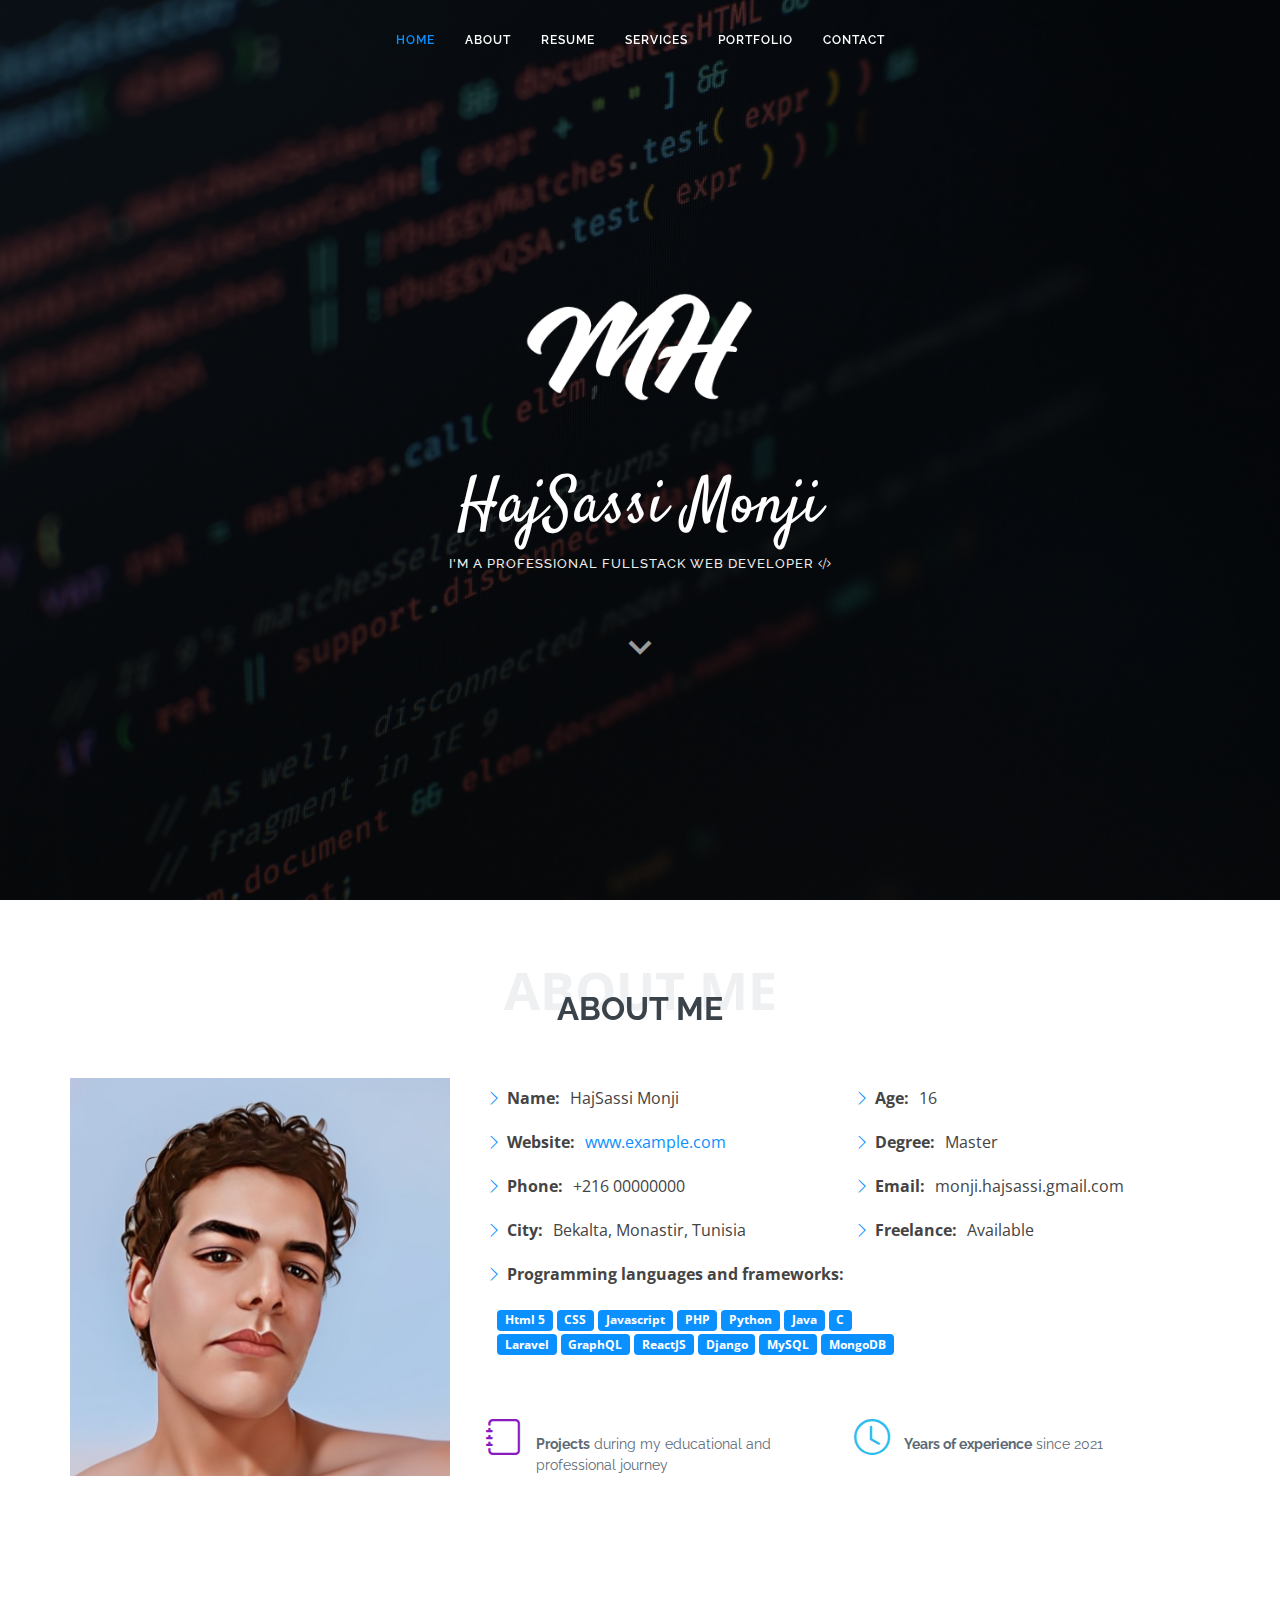
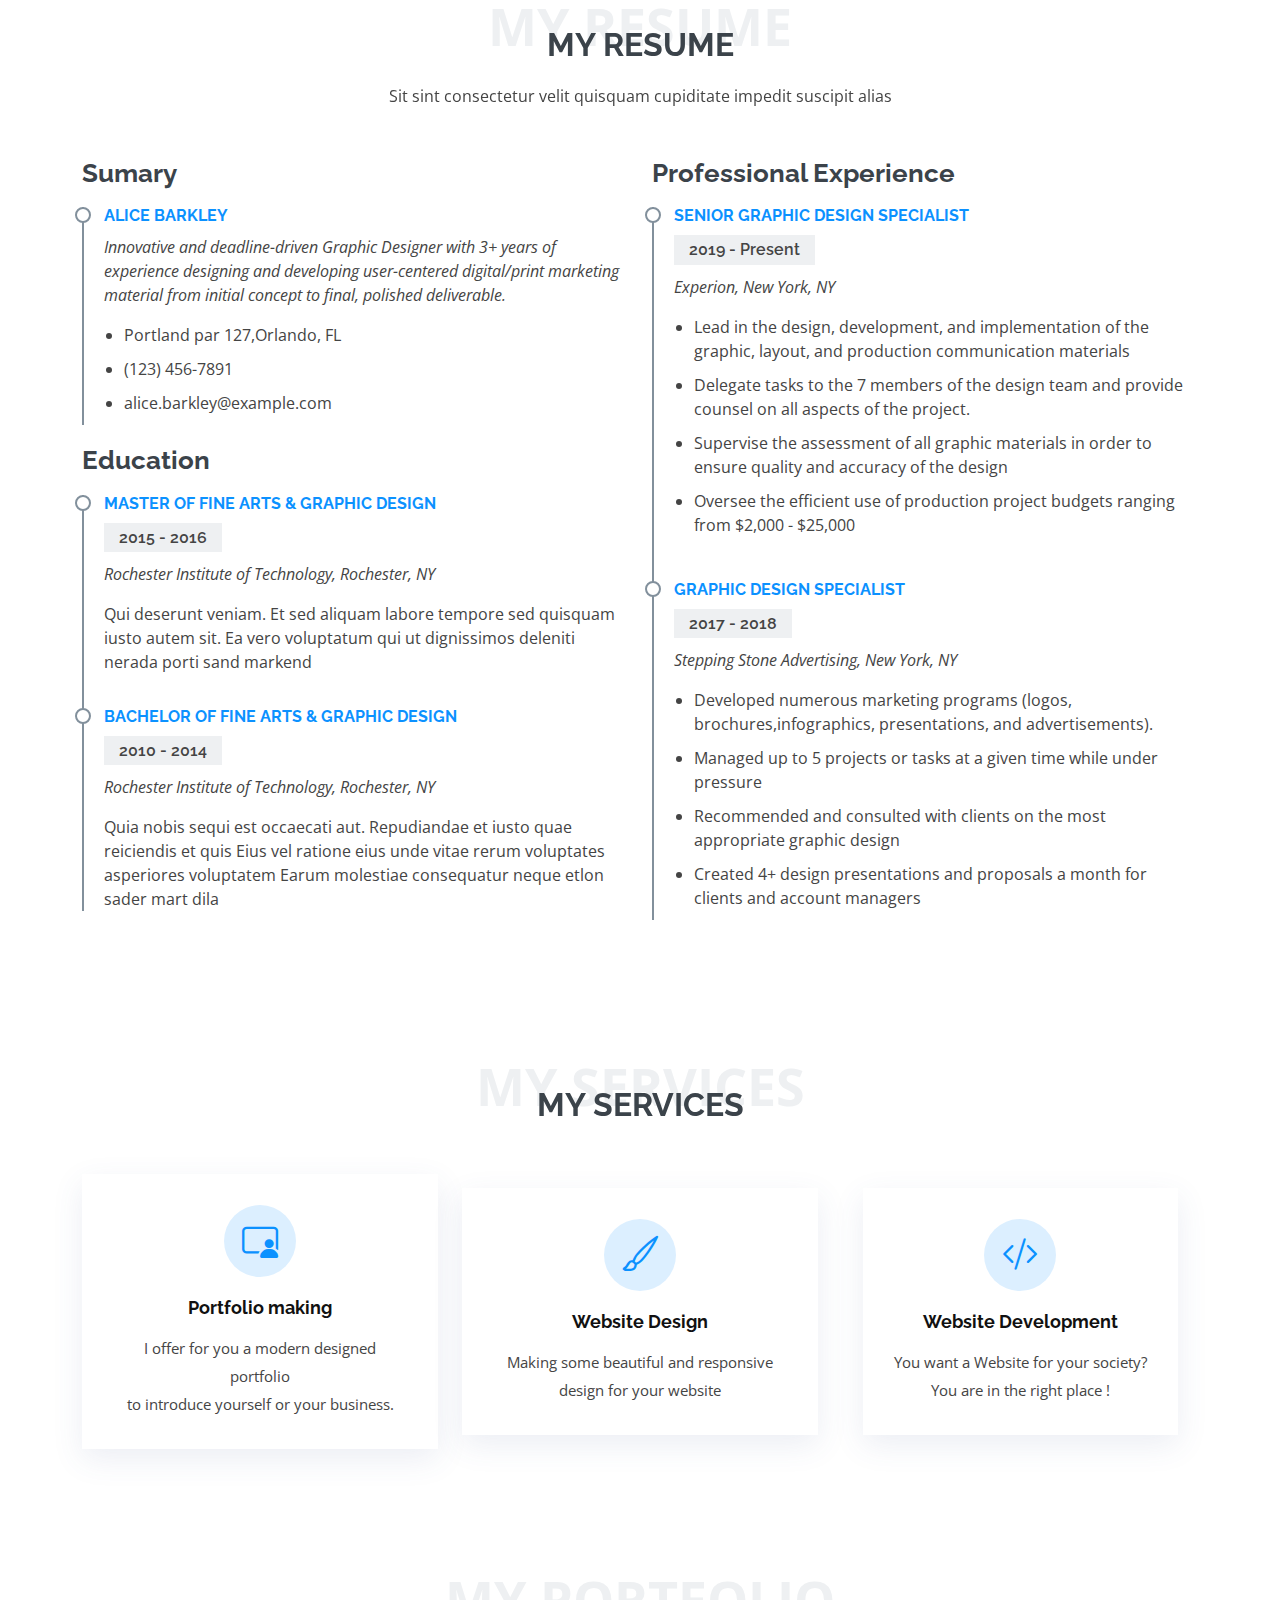
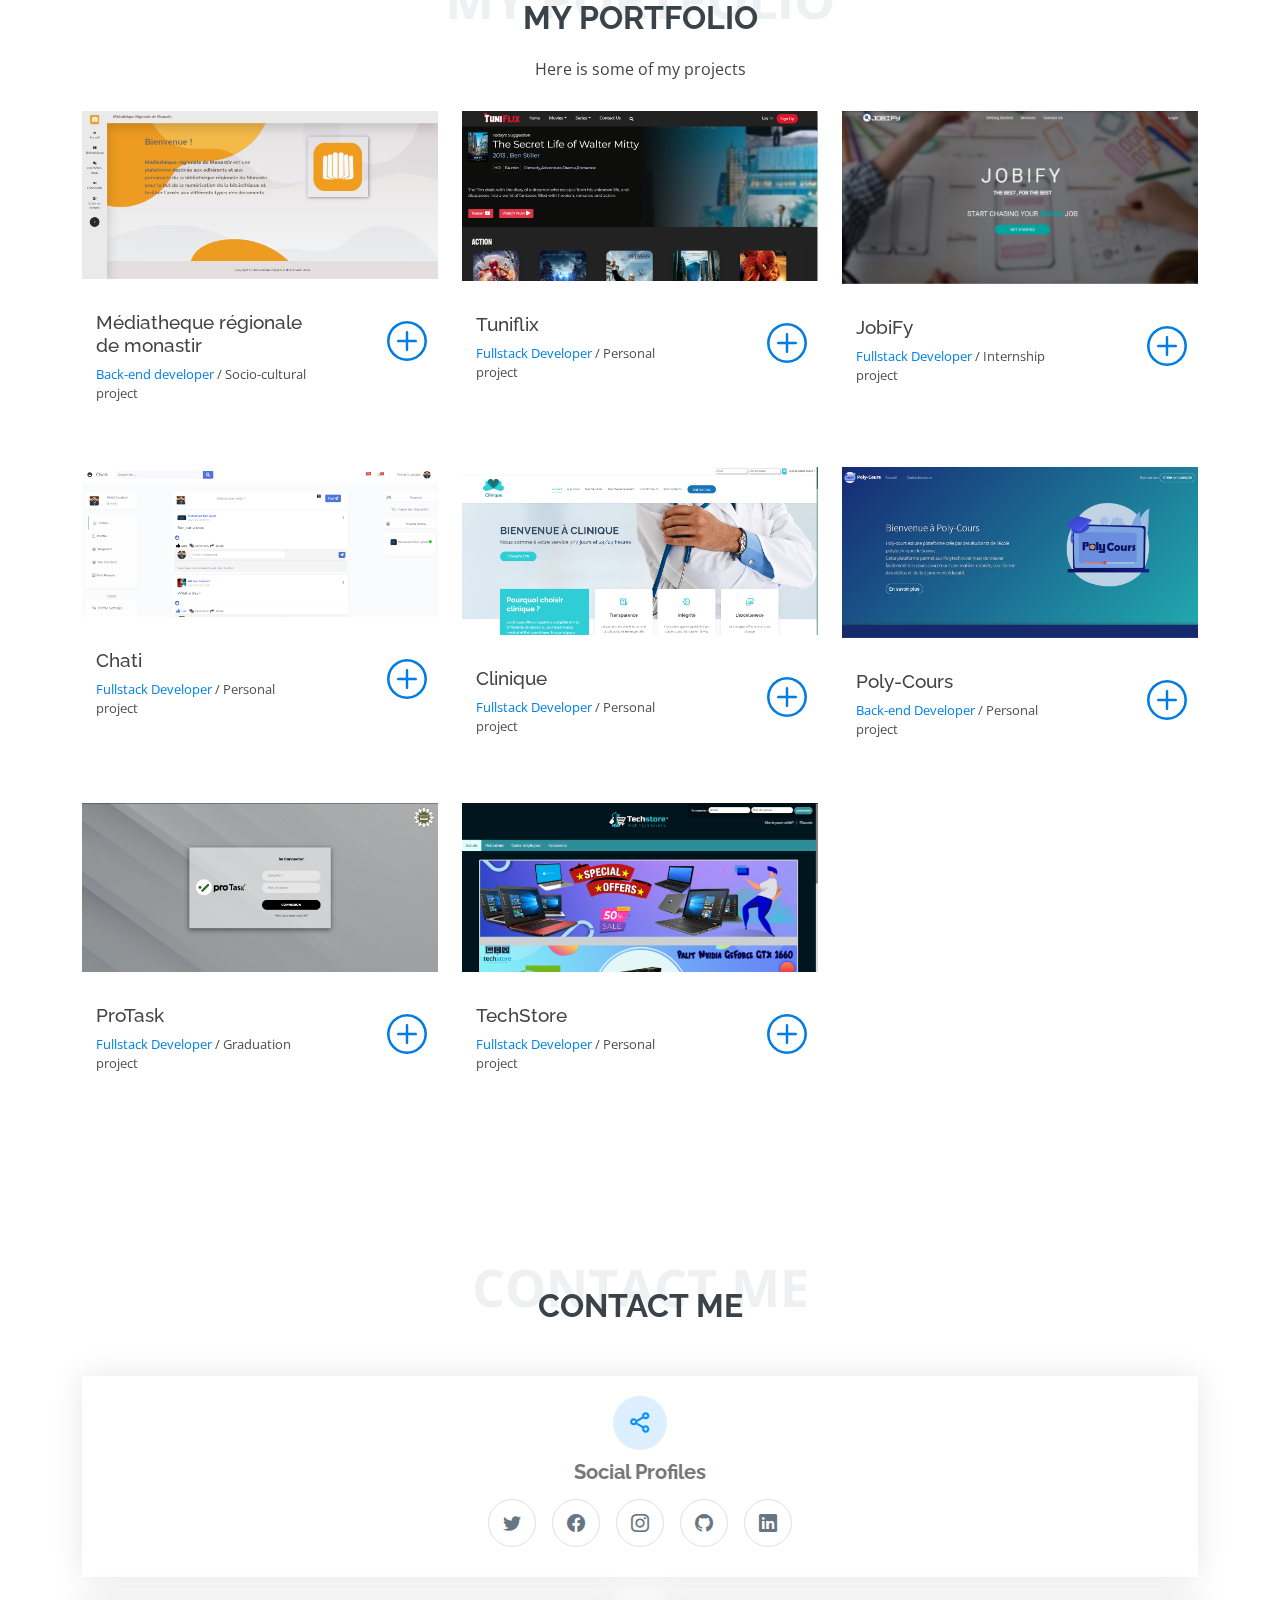
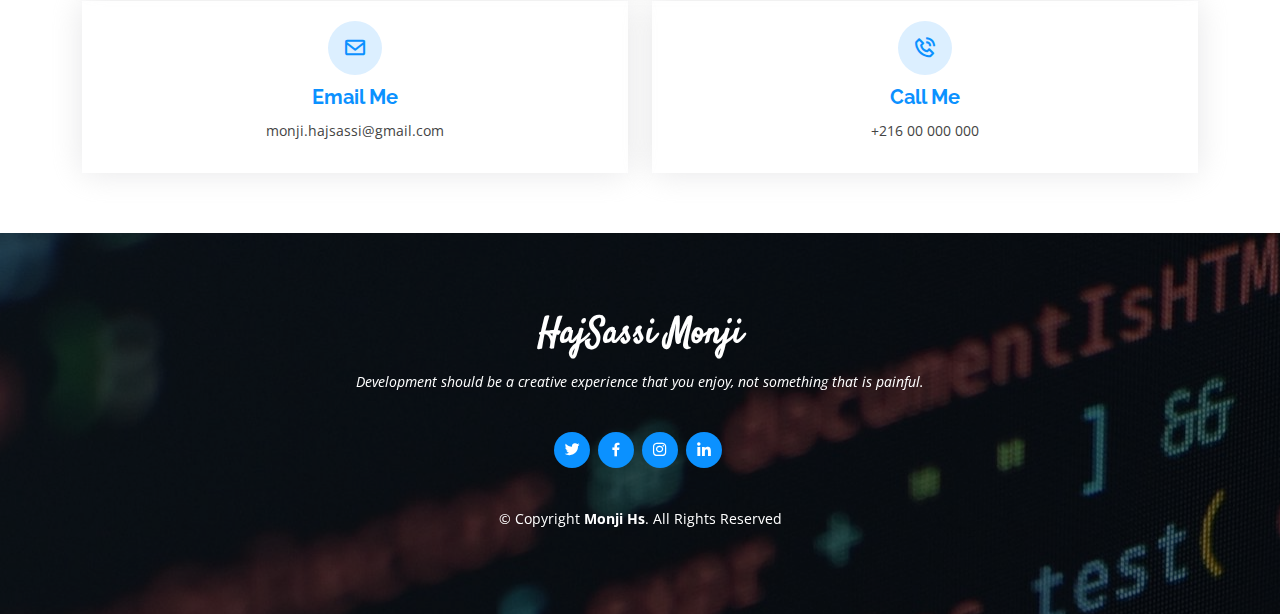
==== commit 2cd2ab23: "Add files via upload" ====
--- a/index.html
+++ b/index.html
@@ -12,7 +12,6 @@
   <!-- Favicons -->
   <link href="assets/img/MyLogo.png" rel="icon">
   <link href="assets/img/MyLogo.png" rel="apple-touch-icon">
-  <link href="https://unpkg.com/aos@2.3.1/dist/aos.css" rel="stylesheet">
 
   <!-- Google Fonts -->
   <link href="https://fonts.googleapis.com/css?family=Open+Sans:300,300i,400,400i,600,600i,700,700i|Raleway:300,300i,400,400i,500,500i,600,600i,700,700i|Satisfy" rel="stylesheet">
@@ -26,7 +25,6 @@
 
   <!-- Template Main CSS File -->
   <link href="assets/css/style.css" rel="stylesheet">
-  <script src="https://unpkg.com/aos@2.3.1/dist/aos.js"></script>
 </head>
 
 <body>
@@ -63,12 +61,6 @@
       <i class="bi bi-list mobile-nav-toggle"></i>
     </nav>
     <!-- .navbar -->
-    <script>
-      AOS.init({
-          duration: 1200,
-      })
-    </script>
-
   </header>
   <!-- End Header -->
 
@@ -154,7 +146,7 @@
                             <div class="count-box">
                                 <i class="bi bi-clock" style="color: #2cbdee;"></i>
                                 <span data-purecounter-start="0" data-purecounter-end="2" data-purecounter-duration="1" class="purecounter"></span>
-                                <p><strong>Years of experience</strong> since 2019</p>
+                                <p><strong>Years of experience</strong> since 2021</p>
                             </div>
                         </div>
 
@@ -783,17 +775,17 @@
 
   <a href="#" class="back-to-top d-flex align-items-center justify-content-center"><i class="bi bi-arrow-up-short"></i></a>
 
-  <!-- Vendor JS Files -->
-  <script src="assets/vendor/purecounter/purecounter_vanilla.js"></script>
-  <script src="assets/vendor/bootstrap/js/bootstrap.bundle.min.js"></script>
-  <script src="assets/vendor/glightbox/js/glightbox.min.js"></script>
-  <script src="assets/vendor/isotope-layout/isotope.pkgd.min.js"></script>
-  <script src="assets/vendor/swiper/swiper-bundle.min.js"></script>
-  <script src="assets/vendor/waypoints/noframework.waypoints.js"></script>
-  <script src="assets/vendor/php-email-form/validate.js"></script>
-
-  <!-- Template Main JS File -->
-  <script src="assets/js/main.js"></script>
+    <!-- Vendor JS Files -->
+    <script src="assets/vendor/purecounter/purecounter.js "></script>
+    <script src="assets/vendor/bootstrap/js/bootstrap.bundle.min.js "></script>
+    <script src="assets/vendor/glightbox/js/glightbox.min.js "></script>
+    <script src="assets/vendor/isotope-layout/isotope.pkgd.min.js "></script>
+    <script src="assets/vendor/swiper/swiper-bundle.min.js "></script>
+    <script src="assets/vendor/waypoints/noframework.waypoints.js "></script>
+    <script src="assets/vendor/php-email-form/validate.js "></script>
+
+    <!-- Template Main JS File -->
+    <script src="assets/js/main.js "></script>
 
 </body>
 
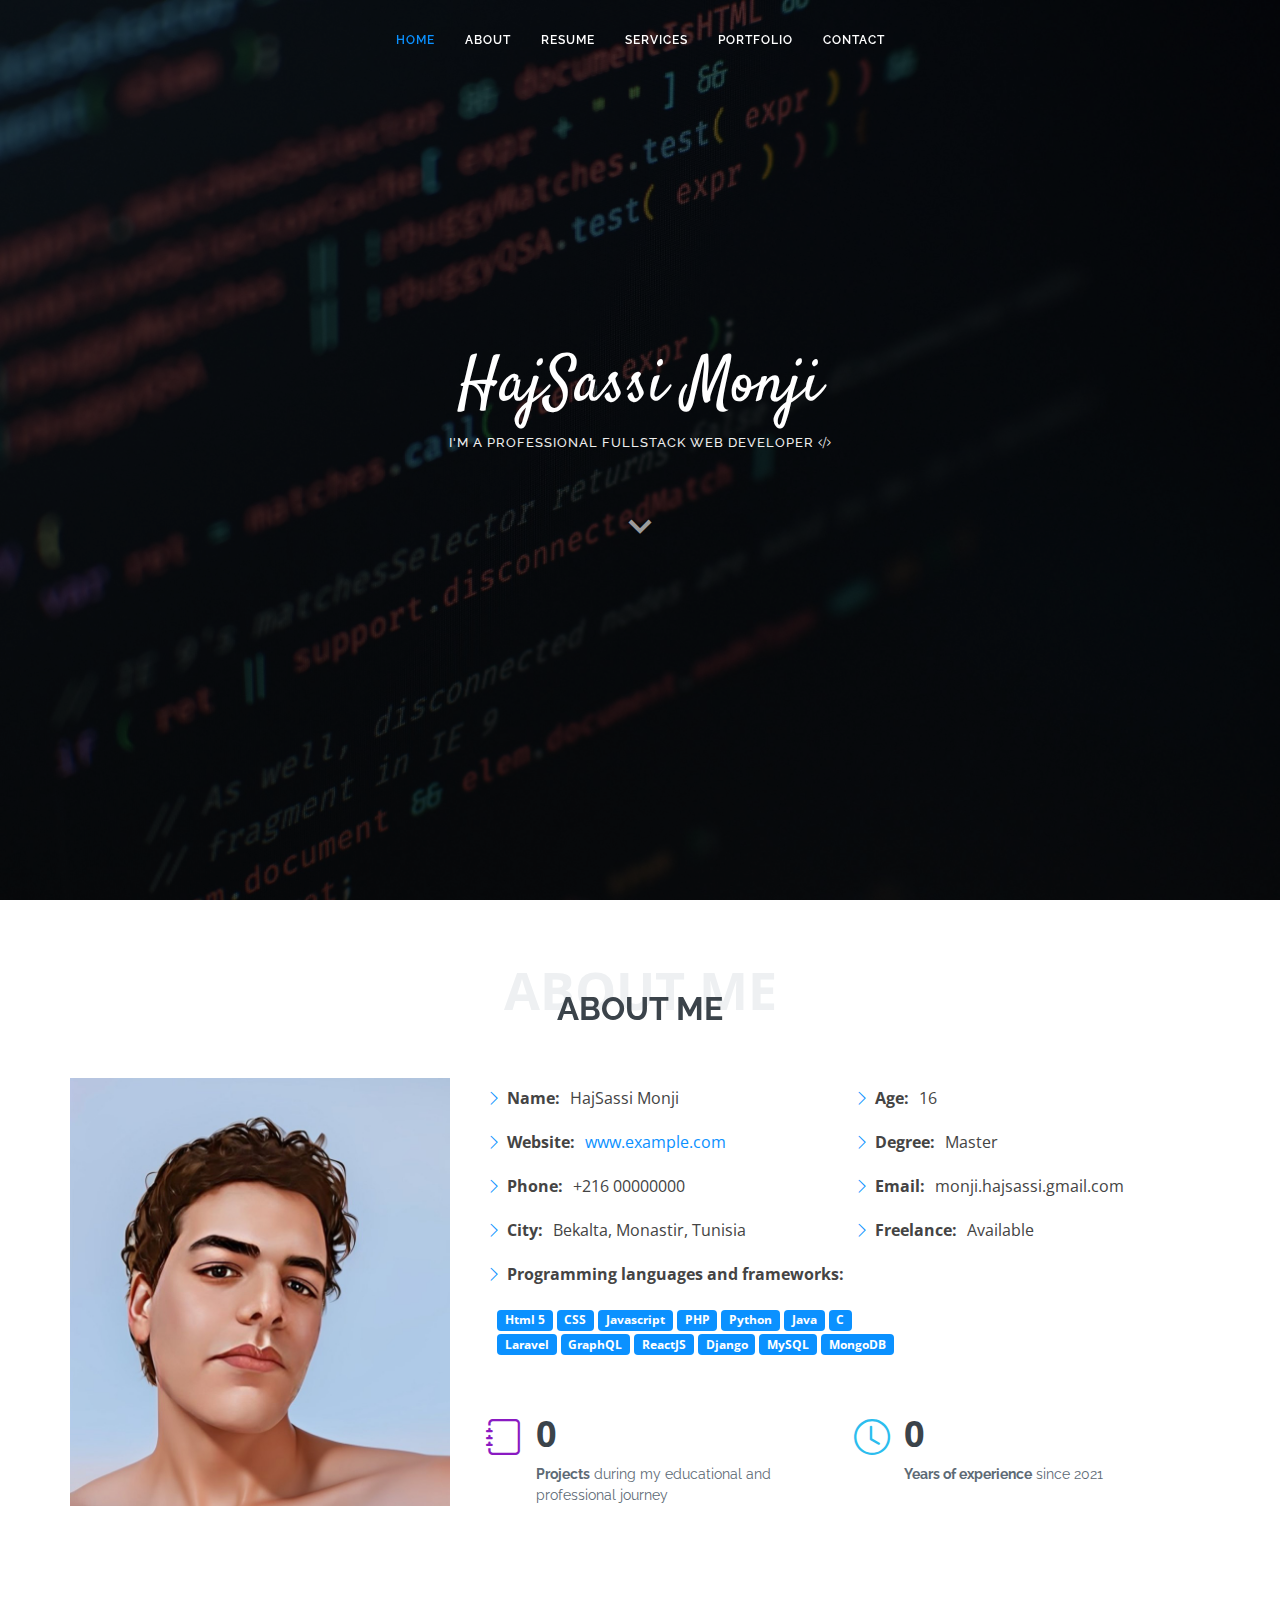
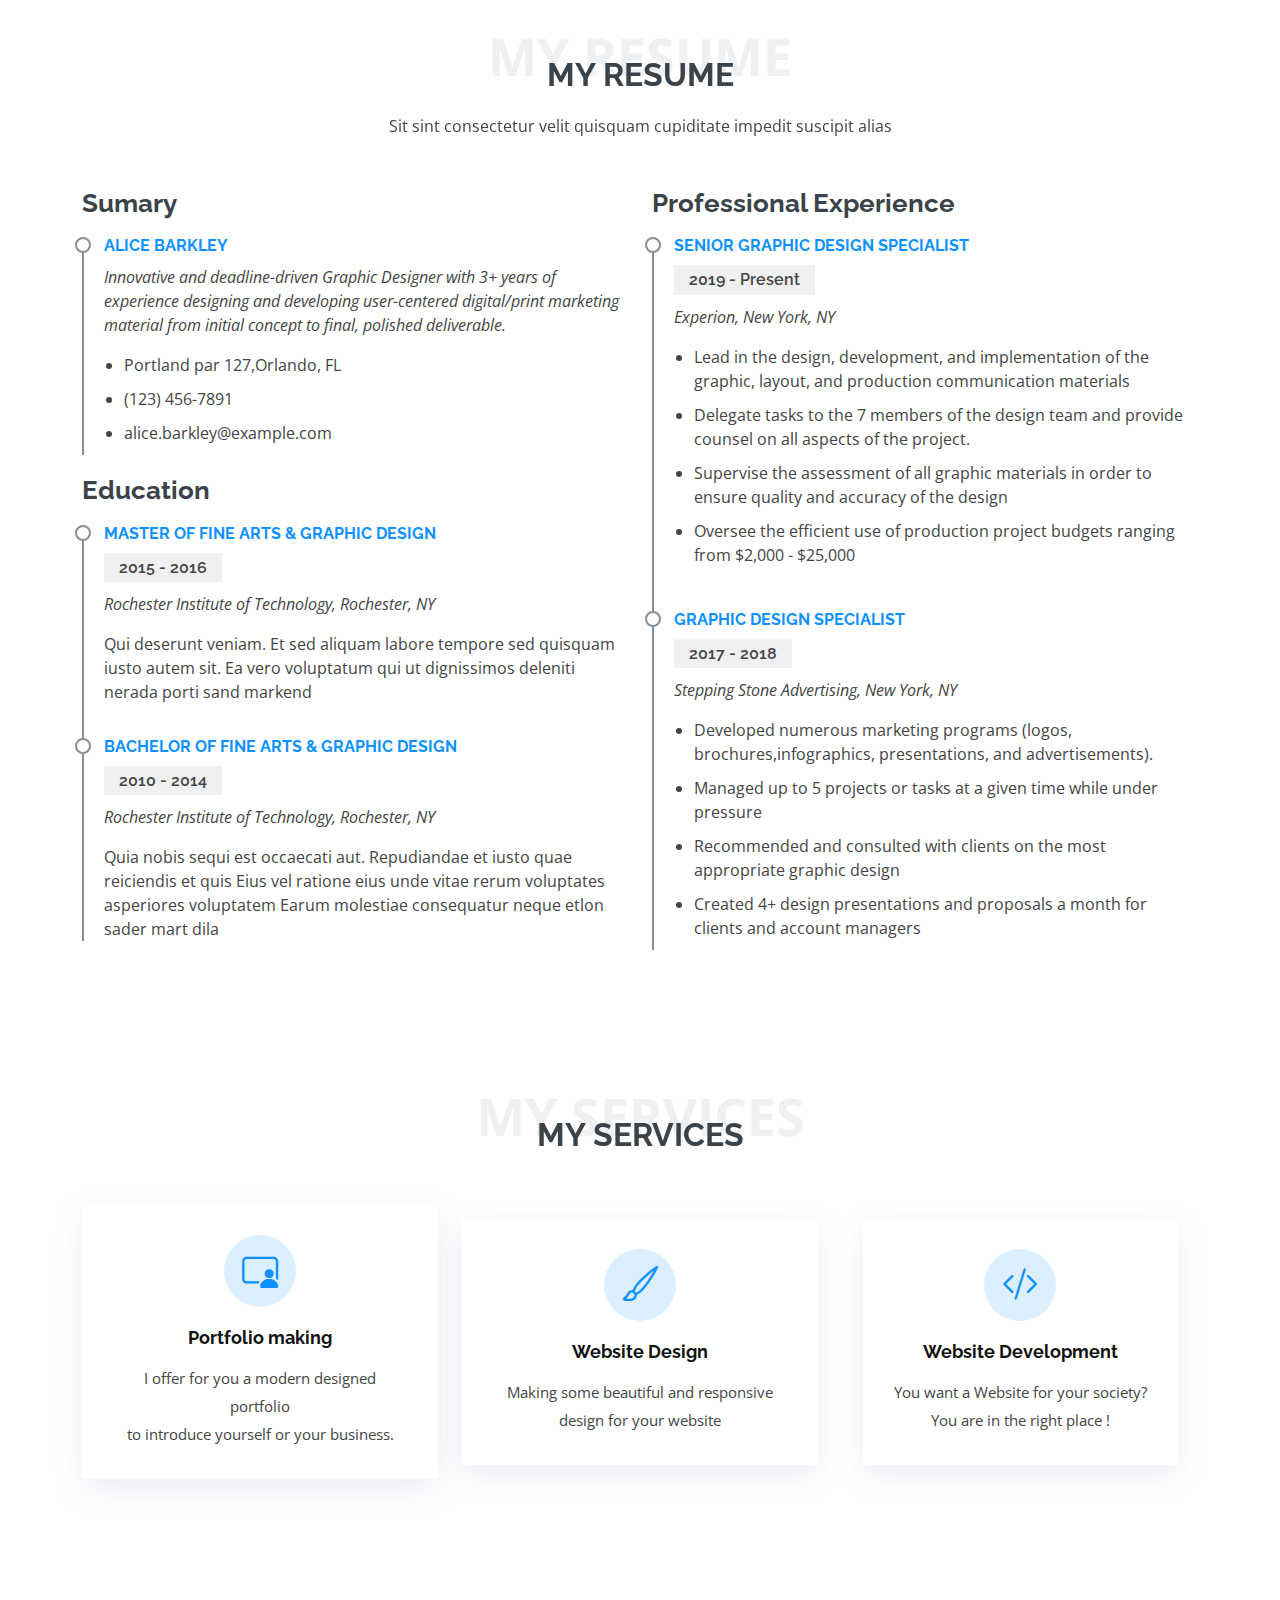
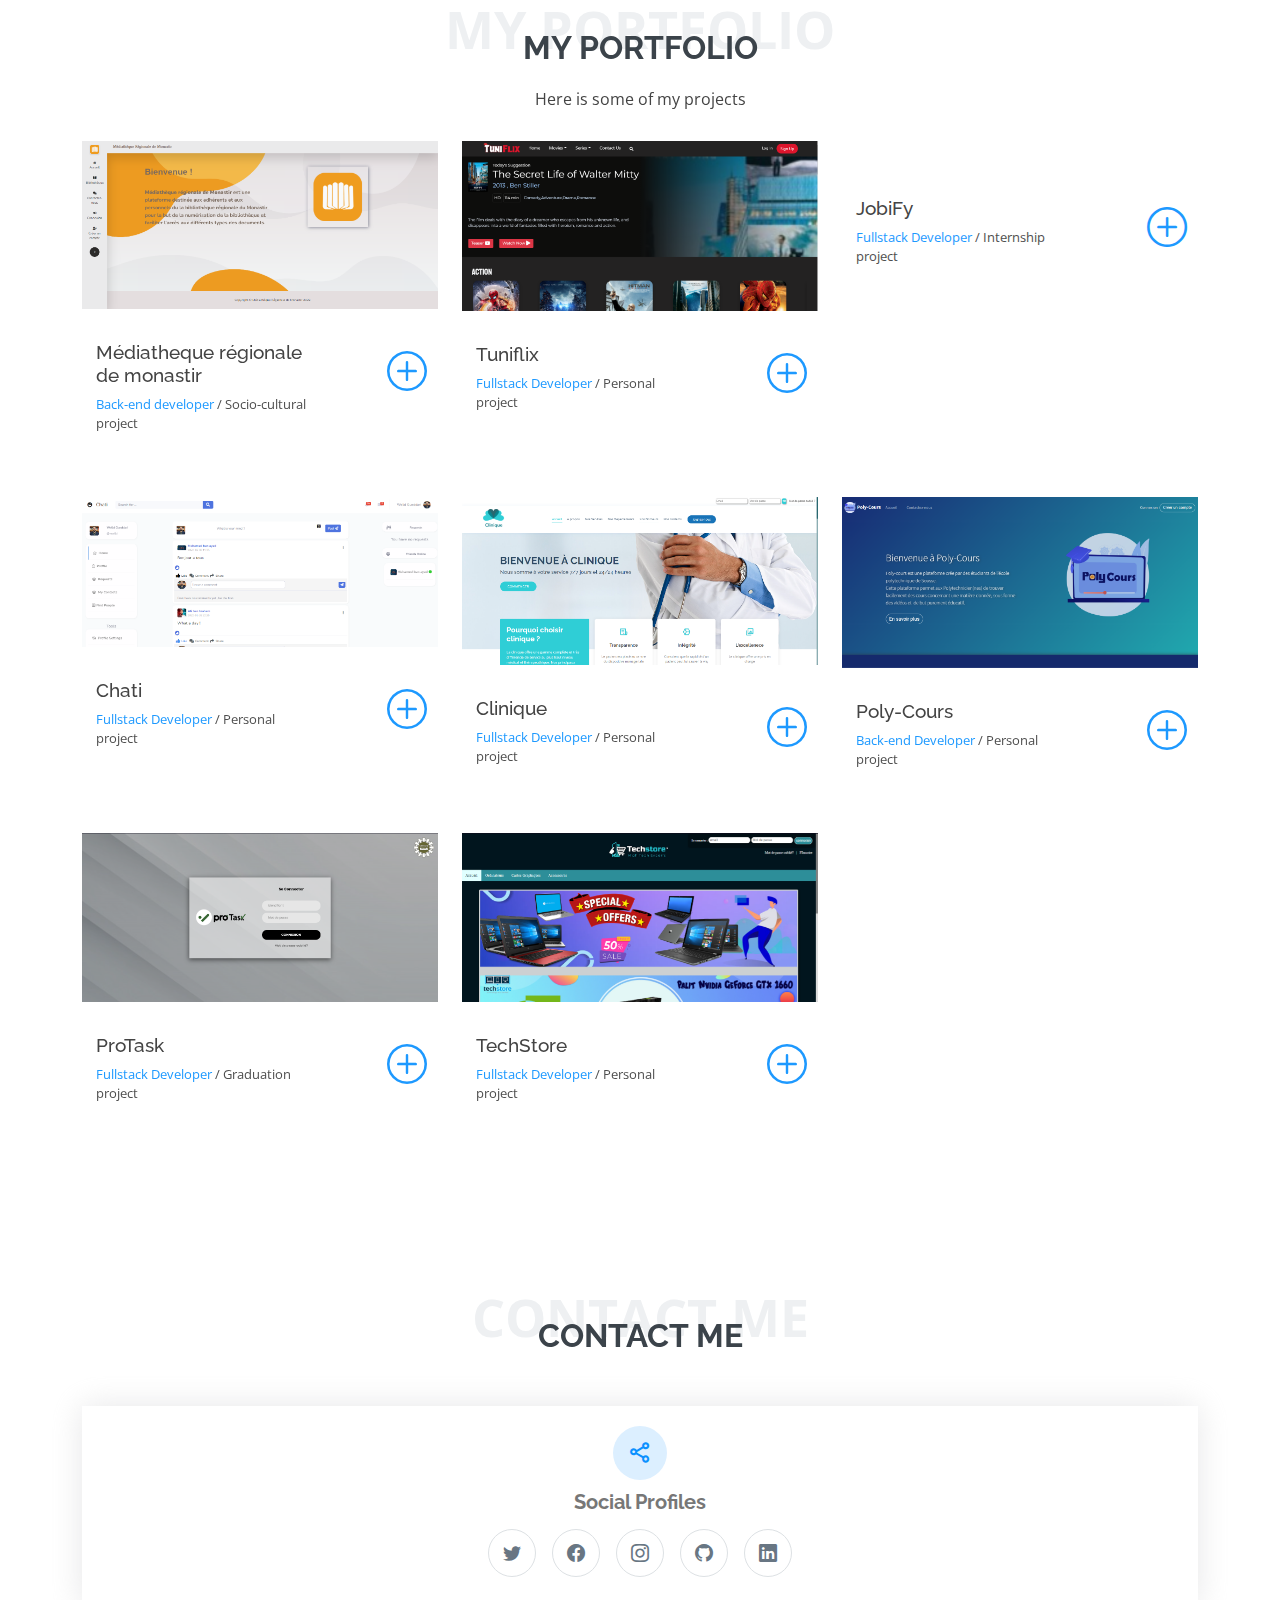
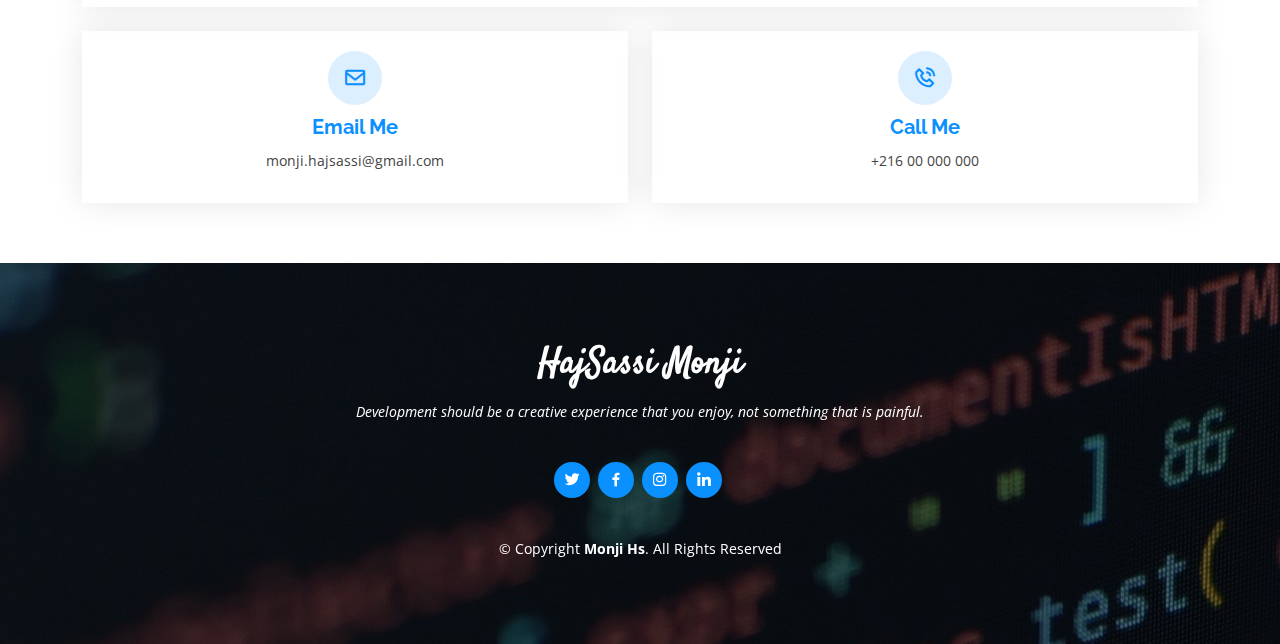
==== commit 36b28363: "Add files via upload" ====
--- a/index.html
+++ b/index.html
@@ -10,8 +10,8 @@
   <meta content="" name="keywords">
 
   <!-- Favicons -->
-  <link href="assets/img/MyLogo.png" rel="icon">
-  <link href="assets/img/MyLogo.png" rel="apple-touch-icon">
+  <link href="assets/img/MyLogo.PNG" rel="icon">
+  <link href="assets/img/MyLogo.PNG" rel="apple-touch-icon">
 
   <!-- Google Fonts -->
   <link href="https://fonts.googleapis.com/css?family=Open+Sans:300,300i,400,400i,600,600i,700,700i|Raleway:300,300i,400,400i,500,500i,600,600i,700,700i|Satisfy" rel="stylesheet">
@@ -67,7 +67,7 @@
   <!-- ======= Hero Section ======= -->
   <section id="hero">
     <div class="hero-container">
-      <img data-aos="fade-up" src="./assets/img/MyLogoWhite.png" class="aos-init aos-animate" style="width: 230px;" alt="">
+      <img data-aos="fade-up" src="./assets/img/MyLogoWhite.PNG" class="aos-init aos-animate" style="width: 230px;" alt="">
       <h1>HajSassi Monji</h1>
       <h2 data-aos="fade-up" data-aos-delay="400">I'm a Professional Fullstack web developer
         <i class="bi bi-code-slash"></i>
@@ -382,9 +382,9 @@
                   <div class="row">
                       <div class="col-md-4">
                           <div class="work-box">
-                              <a href="assets/img/Captures/mrmMain.png" data-gallery="portfolioGallery" class="portfolio-lightbox">
+                              <a href="assets/img/Captures/mrmMain.PNG" data-gallery="portfolioGallery" class="portfolio-lightbox">
                                   <div class="work-img">
-                                      <img src="assets/img/Captures/mrmMain.png" alt="" class="img-fluid">
+                                      <img src="assets/img/Captures/mrmMain.PNG" alt="" class="img-fluid">
                                   </div>
                               </a>
                               <div class="work-content">
@@ -406,9 +406,9 @@
                       </div>
                       <div class="col-md-4">
                           <div class="work-box">
-                              <a href="assets/img/Captures/tuniflixMain.png" data-gallery="portfolioGallery" class="portfolio-lightbox">
+                              <a href="assets/img/Captures/tuniflixMain.PNG" data-gallery="portfolioGallery" class="portfolio-lightbox">
                                   <div class="work-img">
-                                      <img src="assets/img/Captures/tuniflixMain.png" alt="" class="img-fluid">
+                                      <img src="assets/img/Captures/tuniflixMain.PNG" alt="" class="img-fluid">
                                   </div>
                               </a>
                               <div class="work-content">
@@ -430,9 +430,9 @@
                       </div>
                       <div class="col-md-4">
                           <div class="work-box">
-                              <a href="assets/img/Captures/jobify/main1.png" data-gallery="portfolioGallery" class="portfolio-lightbox">
+                              <a href="assets/img/Captures/jobify/main1.PNG" data-gallery="portfolioGallery" class="portfolio-lightbox">
                                   <div class="work-img">
-                                      <img src="assets/img/Captures/jobify/main1.png" alt="" class="img-fluid">
+                                      <img src="assets/img/Captures/jobif/main1.PNG" alt="" class="img-fluid">
                                   </div>
                               </a>
                               <div class="work-content">
@@ -454,9 +454,9 @@
                       </div>
                       <div class="col-md-4">
                           <div class="work-box">
-                              <a href="assets/img/Captures/chati main.png" data-gallery="portfolioGallery" class="portfolio-lightbox">
+                              <a href="assets/img/Captures/chati main.PNG" data-gallery="portfolioGallery" class="portfolio-lightbox">
                                   <div class="work-img">
-                                      <img src="assets/img/Captures/chati main.png" alt="" class="img-fluid">
+                                      <img src="assets/img/Captures/chati main.PNG" alt="" class="img-fluid">
                                   </div>
                               </a>
                               <div class="work-content">
@@ -478,9 +478,9 @@
                       </div>
                       <div class="col-md-4">
                           <div class="work-box">
-                              <a href="assets/img/Captures/CliniqueMain.png" data-gallery="portfolioGallery" class="portfolio-lightbox">
+                              <a href="assets/img/Captures/CliniqueMain.PNG" data-gallery="portfolioGallery" class="portfolio-lightbox">
                                   <div class="work-img">
-                                      <img src="assets/img/Captures/CliniqueMain.png" alt="" class="img-fluid">
+                                      <img src="assets/img/Captures/CliniqueMain.PNG" alt="" class="img-fluid">
                                   </div>
                               </a>
                               <div class="work-content">
@@ -502,9 +502,9 @@
                       </div>
                       <div class="col-md-4">
                           <div class="work-box">
-                              <a href="assets/img/Captures/PolycoursMain.png" data-gallery="portfolioGallery" class="portfolio-lightbox">
+                              <a href="assets/img/Captures/PolycoursMain.PNG" data-gallery="portfolioGallery" class="portfolio-lightbox">
                                   <div class="work-img">
-                                      <img src="assets/img/Captures/PolycoursMain.png" alt="" class="img-fluid">
+                                      <img src="assets/img/Captures/PolycoursMain.PNG" alt="" class="img-fluid">
                                   </div>
                               </a>
                               <div class="work-content">
@@ -526,9 +526,9 @@
                       </div>
                       <div class="col-md-4">
                           <div class="work-box">
-                              <a href="assets/img/Captures/ProTaskMain.png" data-gallery="portfolioGallery" class="portfolio-lightbox">
+                              <a href="assets/img/Captures/ProTaskMain.PNG" data-gallery="portfolioGallery" class="portfolio-lightbox">
                                   <div class="work-img">
-                                      <img src="assets/img/Captures/ProTaskMain.png" alt="" class="img-fluid">
+                                      <img src="assets/img/Captures/ProTaskMain.PNG" alt="" class="img-fluid">
                                   </div>
                               </a>
                               <div class="work-content">
@@ -550,9 +550,9 @@
                       </div>
                       <div class="col-md-4">
                           <div class="work-box">
-                              <a href="assets/img/Captures/techStoreMain.png" data-gallery="portfolioGallery" class="portfolio-lightbox">
+                              <a href="assets/img/Captures/techStoreMain.PNG" data-gallery="portfolioGallery" class="portfolio-lightbox">
                                   <div class="work-img">
-                                      <img src="assets/img/Captures/techStoreMain.png" alt="" class="img-fluid">
+                                      <img src="assets/img/Captures/techStoreMain.PNG" alt="" class="img-fluid">
                                   </div>
                               </a>
                               <div class="work-content">
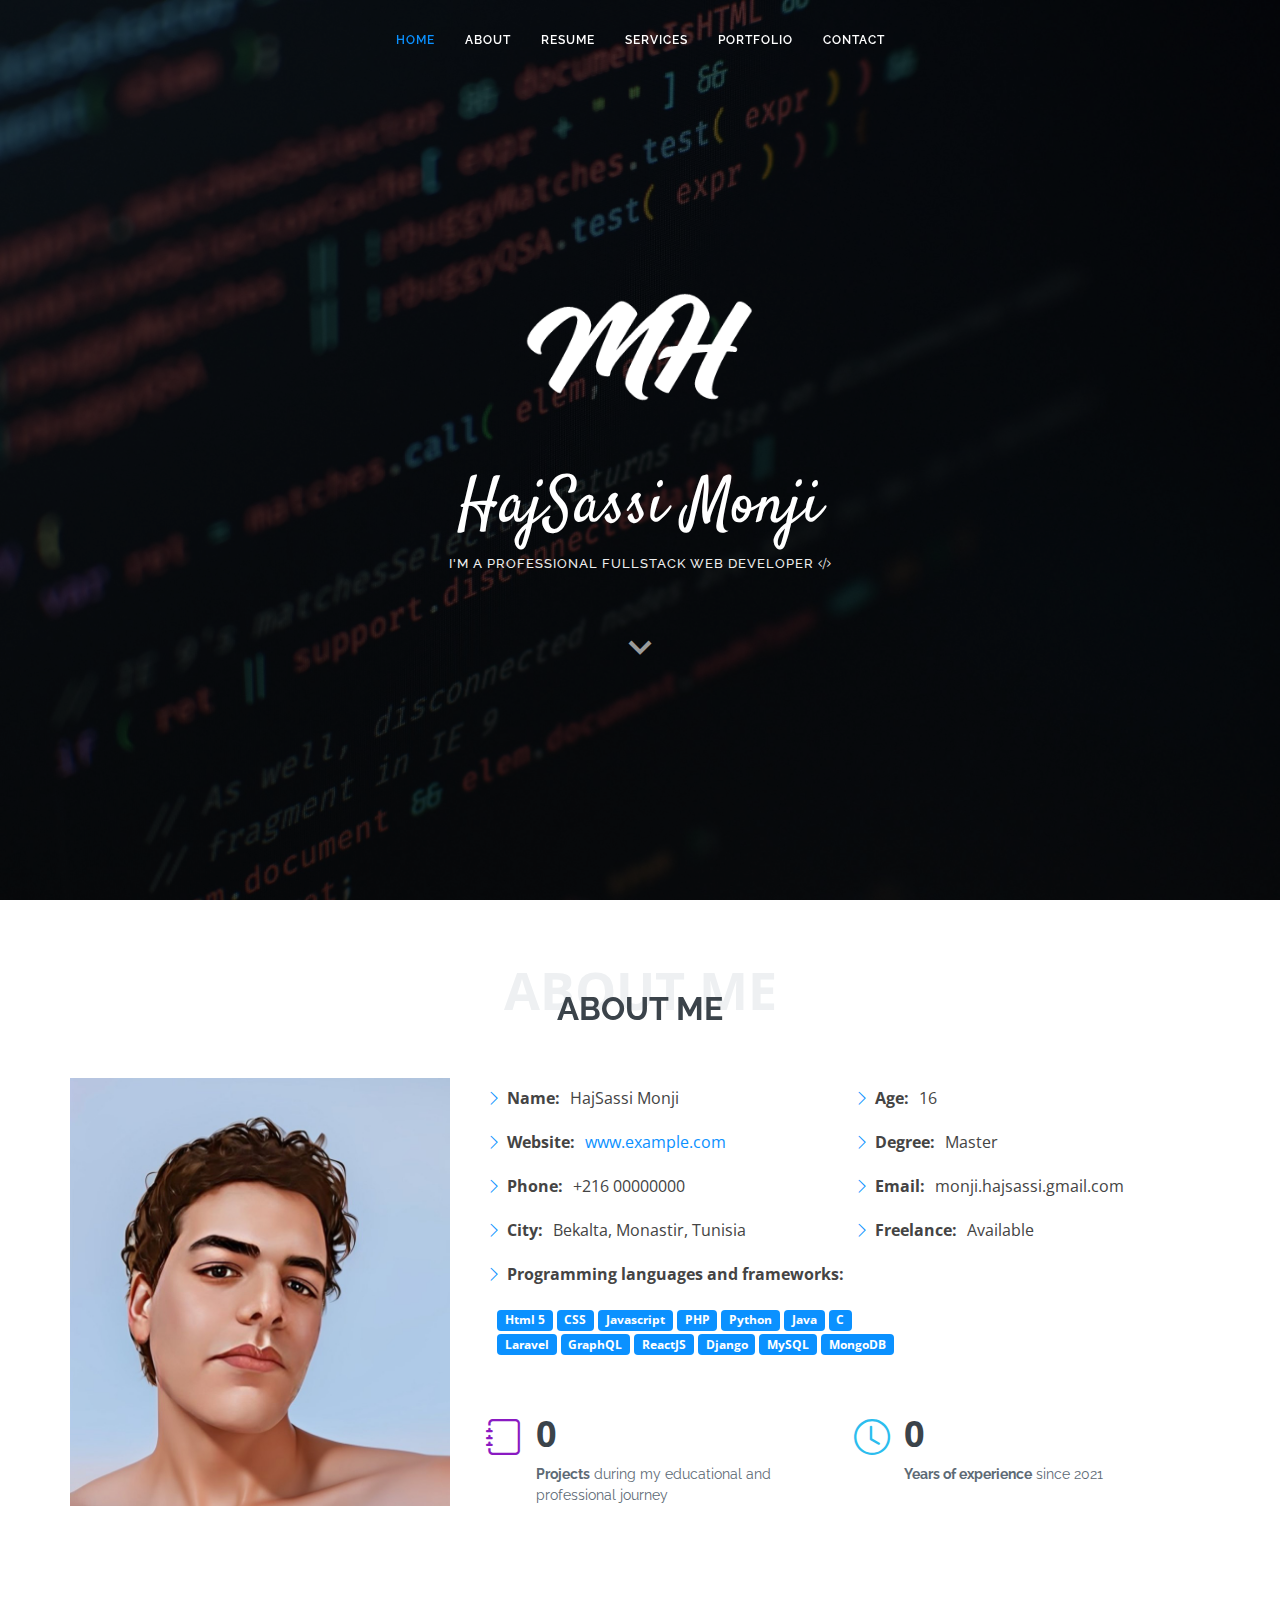
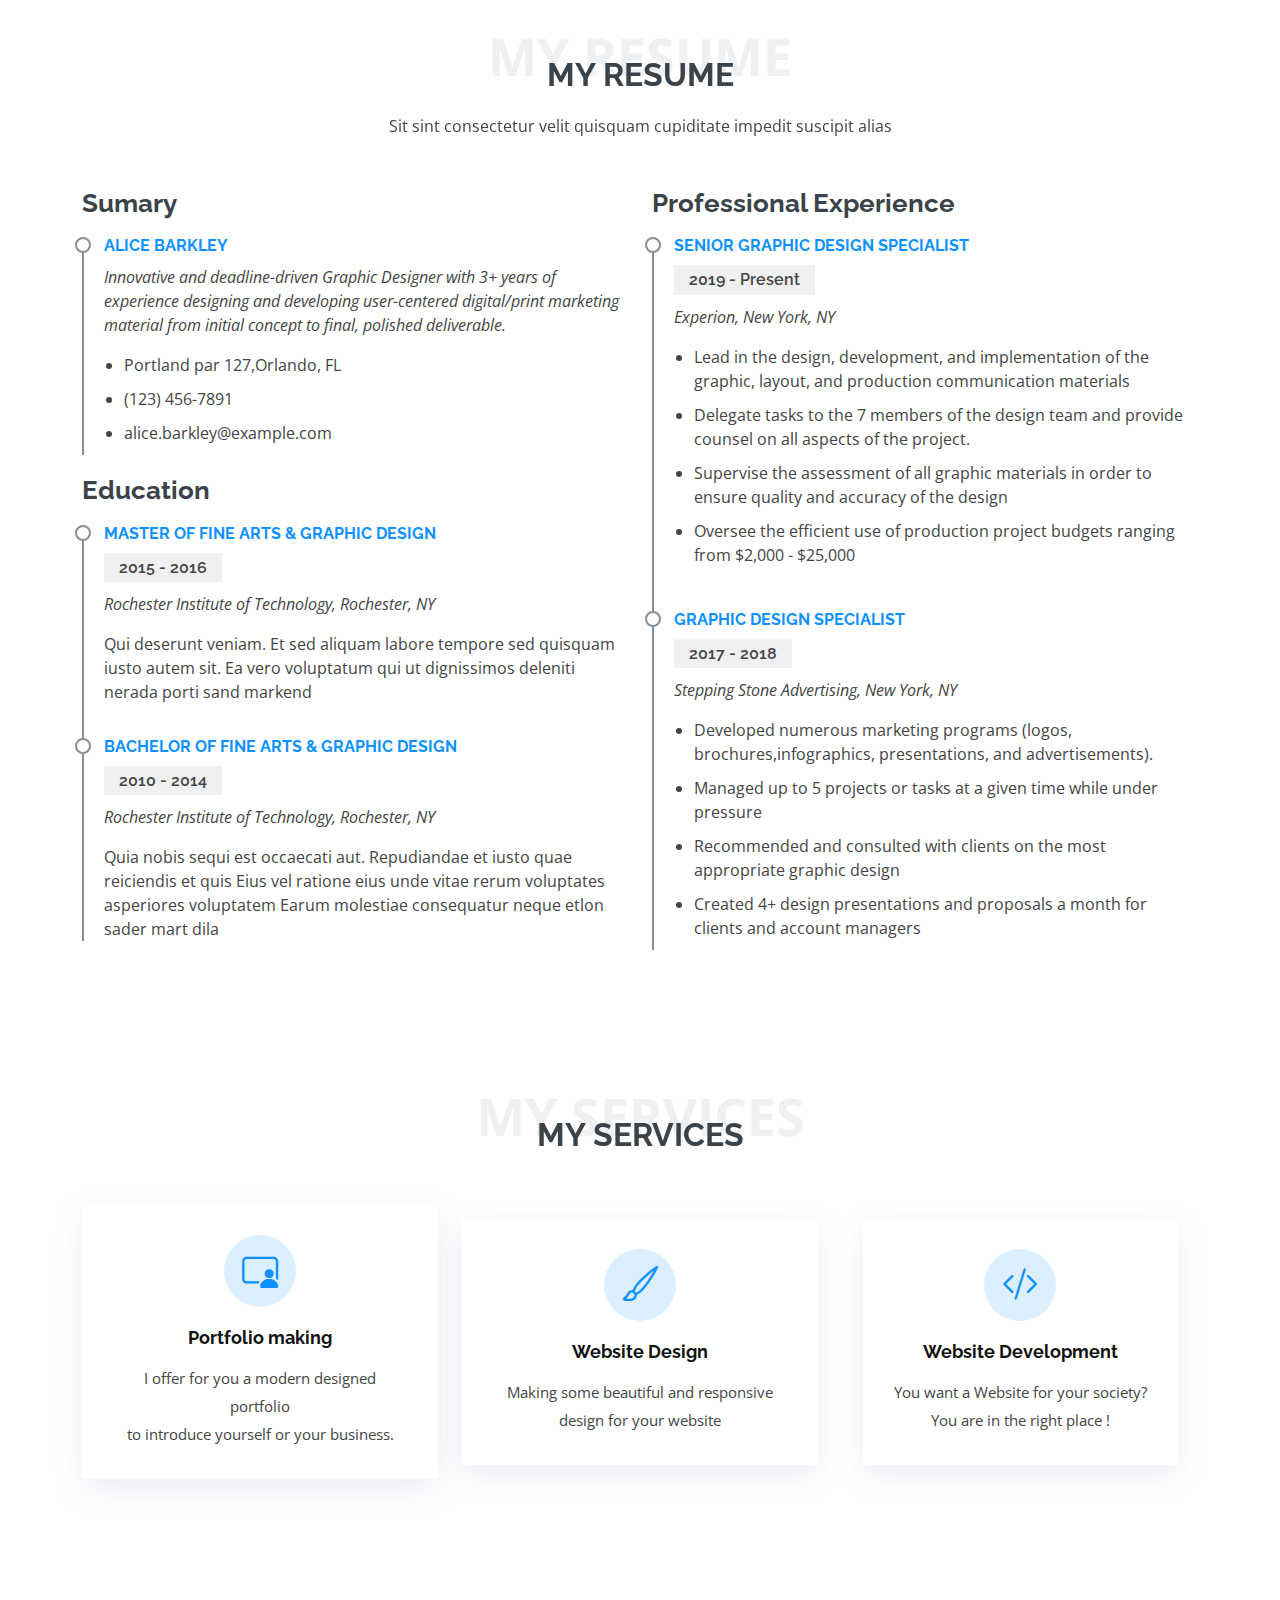
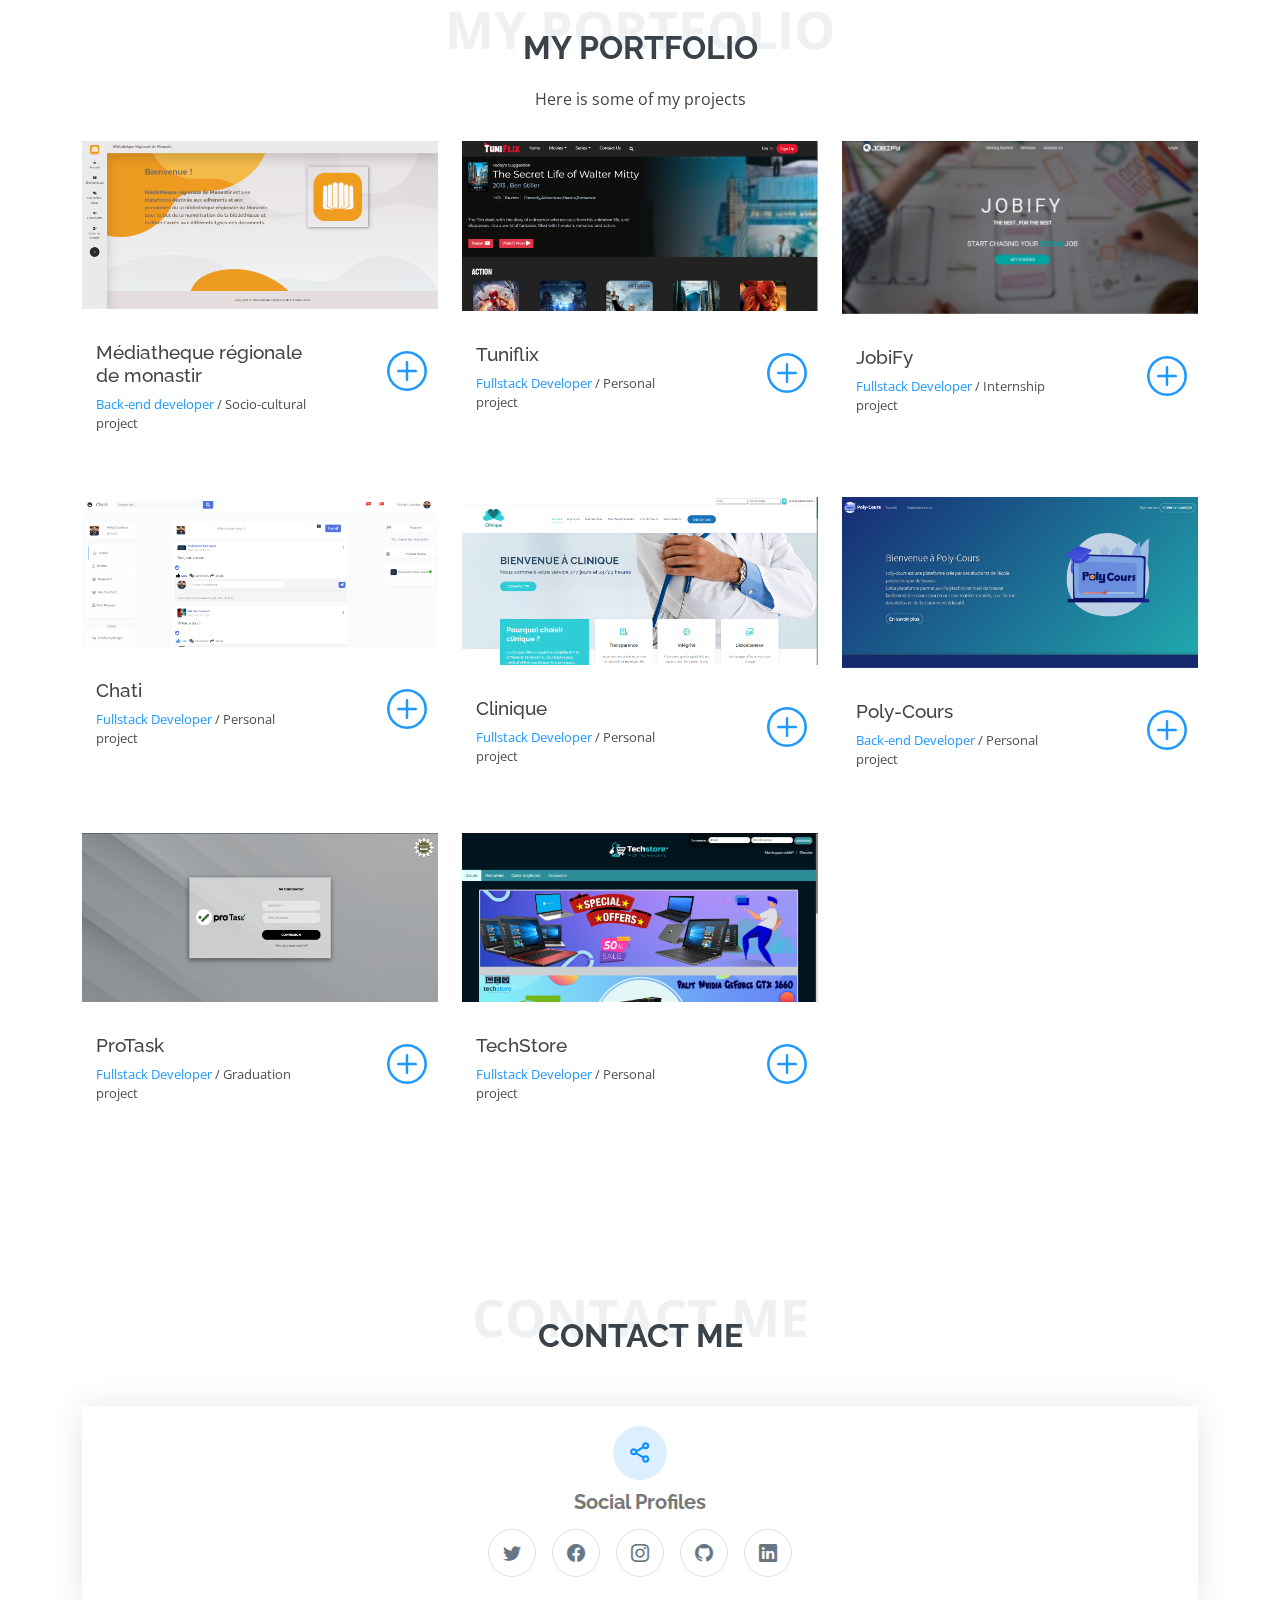
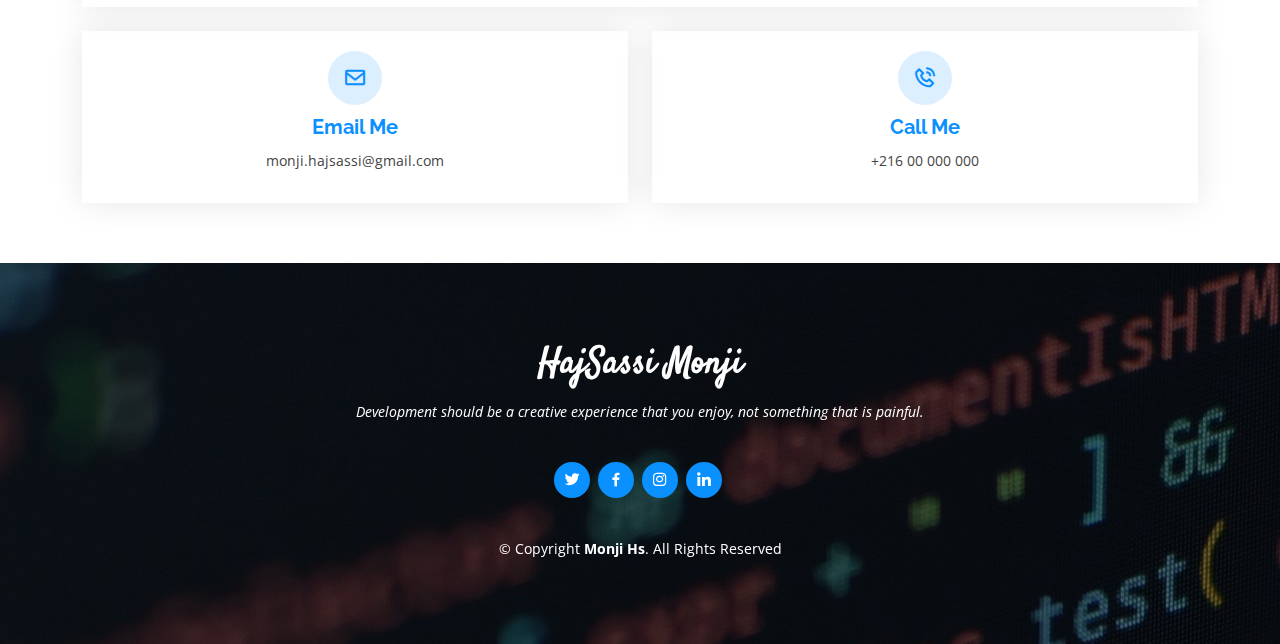
==== commit b64d0032: "Add files via upload" ====
--- a/index.html
+++ b/index.html
@@ -10,8 +10,8 @@
   <meta content="" name="keywords">
 
   <!-- Favicons -->
-  <link href="assets/img/MyLogo.PNG" rel="icon">
-  <link href="assets/img/MyLogo.PNG" rel="apple-touch-icon">
+  <link href="assets/img/MyLogo.png" rel="icon">
+  <link href="assets/img/MyLogo.png" rel="apple-touch-icon">
 
   <!-- Google Fonts -->
   <link href="https://fonts.googleapis.com/css?family=Open+Sans:300,300i,400,400i,600,600i,700,700i|Raleway:300,300i,400,400i,500,500i,600,600i,700,700i|Satisfy" rel="stylesheet">
@@ -67,7 +67,7 @@
   <!-- ======= Hero Section ======= -->
   <section id="hero">
     <div class="hero-container">
-      <img data-aos="fade-up" src="./assets/img/MyLogoWhite.PNG" class="aos-init aos-animate" style="width: 230px;" alt="">
+      <img data-aos="fade-up" src="./assets/img/MyLogoWhite.png" class="aos-init aos-animate" style="width: 230px;" alt="">
       <h1>HajSassi Monji</h1>
       <h2 data-aos="fade-up" data-aos-delay="400">I'm a Professional Fullstack web developer
         <i class="bi bi-code-slash"></i>
@@ -430,9 +430,9 @@
                       </div>
                       <div class="col-md-4">
                           <div class="work-box">
-                              <a href="assets/img/Captures/jobify/main1.PNG" data-gallery="portfolioGallery" class="portfolio-lightbox">
+                              <a href="assets/img/Captures/jobify/main1.png" data-gallery="portfolioGallery" class="portfolio-lightbox">
                                   <div class="work-img">
-                                      <img src="assets/img/Captures/jobif/main1.PNG" alt="" class="img-fluid">
+                                      <img src="assets/img/Captures/jobify/main1.png" alt="" class="img-fluid">
                                   </div>
                               </a>
                               <div class="work-content">
